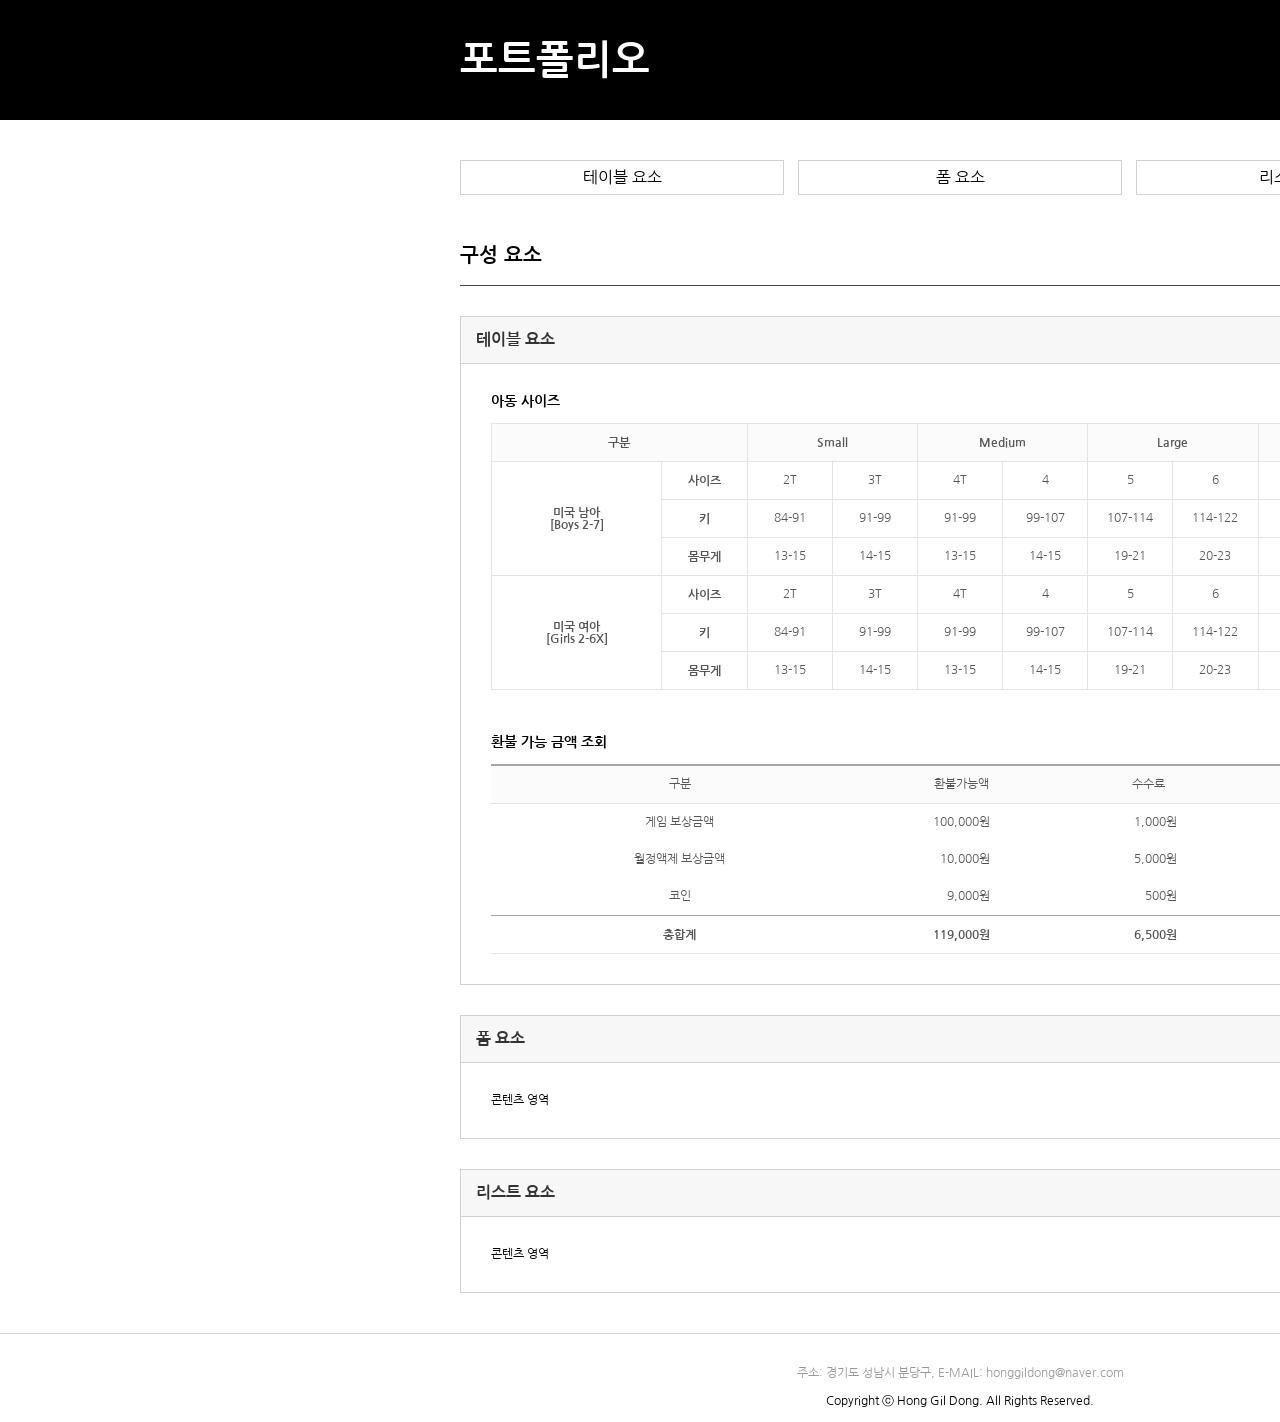
==== portfolio/portfolio.html @ c0128873 "project A-2 init" ====
<!DOCTYPE html>
<html lang="ko">

<head>
    <meta charset="UTF-8">
    <title>portfolio</title>
    <link rel="stylesheet" href="css/portfolio.css">
    <!-- Nanum Gothic font link from Google Fonts -->
    <link rel="preconnect" href="https://fonts.googleapis.com">
    <link rel="preconnect" href="https://fonts.gstatic.com" crossorigin>
    <link href="https://fonts.googleapis.com/css2?family=Nanum+Gothic:wght@700&display=swap" rel="stylesheet">
</head>

<body>
    <header>
        <h1>포트폴리오</h1>
    </header>
    <main>
        <nav>
            <a href="#table">
                <div class="menu">테이블 요소</div>
            </a>
            <a href="#form">
                <div class="menu">폼 요소</div>
            </a>
            <a href="#list">
                <div class="menu">리스트 요소</div>
            </a>
        </nav>
        <article>
            <h2>구성 요소</h2>
            <!-- 테이블 요소 -->
            <article class="contents">
                <h3 id="table">테이블 요소</h3>
                <div>
                    <table class="sizeTable">
                        <caption>아동 사이즈</caption>
                        <colgroup>
                            <col class="double">
                            <col span="7" class="single">
                            <col class="double">
                        </colgroup>
                        <thead>
                            <tr>
                                <th colspan="2" scope="col">구분</th>
                                <th colspan="2" scope="col">Small</th>
                                <th colspan="2" scope="col">Medium</th>
                                <th colspan="2" scope="col">Large</th>
                                <th>X-Large</th>
                            </tr>
                        </thead>
                        <tbody>
                            <tr>
                                <th rowspan="3" scope="rowgroup">미국 남아<br>[Boys 2-7]</th>
                                <th scope="row">사이즈</th>
                                <td>2T</td>
                                <td>3T</td>
                                <td>4T</td>
                                <td>4</td>
                                <td>5</td>
                                <td>6</td>
                                <td>7</td>
                            </tr>
                            <tr>
                                <th scope="row">키</th>
                                <td>84-91</td>
                                <td>91-99</td>
                                <td>91-99</td>
                                <td>99-107</td>
                                <td>107-114</td>
                                <td>114-122</td>
                                <td>122-130</td>
                            </tr>
                            <tr>
                                <th scope="row">몸무게</th>
                                <td>13-15</td>
                                <td>14-15</td>
                                <td>13-15</td>
                                <td>14-15</td>
                                <td>19-21</td>
                                <td>20-23</td>
                                <td>23-25</td>
                            </tr>
                            <tr>
                                <th rowspan="3" scope="rowgroup">미국 여아<br>[Girls 2-6X]</th>
                                <th scope="row">사이즈</th>
                                <td>2T</td>
                                <td>3T</td>
                                <td>4T</td>
                                <td>4</td>
                                <td>5</td>
                                <td>6</td>
                                <td>6X</td>
                            </tr>
                            <tr>
                                <th scope="row">키</th>
                                <td>84-91</td>
                                <td>91-99</td>
                                <td>91-99</td>
                                <td>99-107</td>
                                <td>107-114</td>
                                <td>114-122</td>
                                <td>122-130</td>
                            </tr>
                            <tr>
                                <th scope="row">몸무게</th>
                                <td>13-15</td>
                                <td>14-15</td>
                                <td>13-15</td>
                                <td>14-15</td>
                                <td>19-21</td>
                                <td>20-23</td>
                                <td>23-25</td>
                            </tr>
                        </tbody>
                    </table>
                    <table class="refundTable">
                        <caption>환불 가능 금액 조회</caption>
                        <colgroup>
                            <col class="double">
                            <col span="3" class="single">
                        </colgroup>
                        <thead>
                            <tr>
                                <th scope="col">구분</th>
                                <th scope="col">환불가능액</th>
                                <th scope="col">수수료</th>
                                <th scope="col">총 환불금액</th>
                            </tr>
                        </thead>
                        <tbody>
                            <tr>
                                <th scope="row">게임 보상금액</th>
                                <td>100,000원</td>
                                <td>1,000원</td>
                                <td>99,000원</td>
                            </tr>
                            <tr>
                                <th scope="row">월정액제 보상금액</th>
                                <td>10,000원</td>
                                <td>5,000원</td>
                                <td>5,000원</td>
                            </tr>
                            <tr>
                                <th scope="row">코인</th>
                                <td>9,000원</td>
                                <td>500원</td>
                                <td>8,500원</td>
                            </tr>
                        </tbody>
                        <tfoot>
                            <tr>
                                <th scope="row">총합계</th>
                                <td>119,000원</td>
                                <td>6,500원</td>
                                <td>112,500원</td>
                            </tr>
                        </tfoot>
                    </table>
                </div>
            </article>
            <!-- 폼 요소 -->
            <article class="contents">
                <h3 id="form">폼 요소</h3>
                <div>콘텐츠 영역</div>
            </article>
            <!-- 리스트 요소 -->
            <article class="contents">
                <h3 id="list">리스트 요소</h3>
                <div>콘텐츠 영역</div>
            </article>
        </article>
    </main>
    <footer>
        <p class="info">주소: 경기도 성남시 분당구, E-MAIL: honggildong@naver.com</p>
        <p class="copyright">Copyright ⓒ Hong Gil Dong. All Rights Reserved.</p>
    </footer>
</body>

</html>
---- portfolio/css/portfolio.css ----
@charset "UTF-8";

body {
    /* Display & Box Model */
    width: 1920px;
    margin: 0;
    /* Text */
    font-family: '나눔고딕', 'Nanum Gothic', '돋움', Dotum, sans-serif;

}

header {
    /* Display & Box Model */
    height: 120px;
    /* Color */
    background-color: #000;
    color: #fff;
}

header h1 {
    /* Display & Box Model */
    padding-left: 40px;
    margin: 0 420px;
    /* Text */
    font-size: 40px;
    line-height: 120px;
}

main {
    /* Display & Box Model */
    display: block;
    width: 1080px;
    margin: auto;
    margin-bottom: 40px;
}

nav {
    /* Display & Box Model */
    padding: 0 33px;
    /* Text */
    font-size: 0;
}

.menu {
    /* Display & Box Model */
    display: inline-block;
    width: 322px;
    height: 33px;
    border: 1px solid #d1d1d1;
    margin: 40px 7px;
    /* Color */
    color: #000;
    /* Text */
    font-size: 16px;
    line-height: 33px;
    text-align: center;
}

.menu:hover {
    /* Display & Box Model */
    border: 1px solid #454545;
    /* Text */
    font-weight: bold;
}

article {
    /* Display & Box Model */
    padding: 0 40px;
    margin-top: 10px;
}

article h2 {
    /* Display & Box Model */
    padding-bottom: 20px;
    border-bottom: 1px solid #454545;
    margin: 0;
    /* Color */
    color: #000;
    /* Text */
    font-size: 20px;
}

.contents {
    /* Display & Box Model */
    padding: 0;
    margin: 30px 0;
}

.contents h3 {
    /* Display & Box Model */
    height: 46px;
    padding-left: 15px;
    border: 1px solid #d1d1d1;
    margin: 0;
    /* Color */
    background-color: #f7f7f7;
    color: #333;
    /* Text */
    font-size: 16px;
    line-height: 46px;
}

.contents div {
    /* Display & Box Model */
    height: auto;
    padding: 30px;
    border: 1px solid #d1d1d1;
    border-top: none;
    margin: 0;
    /* Text */
    font-size: 12px;
}

.contents table {
    /* Display & Box Model */
    border-collapse: collapse;
}

.sizeTable {
    /* Display & Box Model */
    width: 100%;
    margin-bottom: 45px;
    /* Color */
    color: #555;
}

.sizeTable caption {
    /* Display & Box Model */
    margin-bottom: 15px;
    /* Color */
    color: #000;
    /* Text */
    font-size: 14px;
    font-weight: bold;
    text-align: left;
}

.sizeTable colgroup .single {width: 85px;}

.sizeTable colgroup .double {width: 170px;}

.sizeTable thead {
    /* Color */
    background-color: #fbfbfb;
}

.sizeTable th, .sizeTable td {
    /* Display & Box Model */
    height: 35px;
    border: 1px solid #e4e4e4;
    /* Text */
    text-align: center;
}

.refundTable {
    /* Display & Box Model */
    width: 100%;
    /* Color */
    color: #555;
}

.refundTable caption {
    /* Display & Box Model */
    margin-bottom: 15px;
    /* Color */
    color: #000;
    /* Text */
    font-size: 14px;
    font-weight: bold;
    text-align: left;
}

.refundTable colgroup .single {width: 187px;}

.refundTable thead {
    /* Display & Box Model */
    border-top: 2px solid #a5a5a5;
    border-bottom: 1px solid #e4e4e4;
    /* Color */
    background-color: #fbfbfb;
}

.refundTable tfoot {
    /* Display & Box Model */
    border-top: 1px solid #a5a5a5;
    border-bottom: 1px solid #e4e4e4;
    /* Text */
    font-weight: bold;
}

.refundTable th {
    /* Display & Box Model */
    height: 35px;
    /* Text */
    font-weight: normal;
}

.refundTable tfoot th {font-weight: bold;}

.refundTable td:not([scope]) {
    /* Display & Box Model */
    padding-right: 65px;
    /* Text */
    text-align: right;
}

footer {
    /* Display & Box Model */
    padding-top: 20px;
    border-top: 1px solid #d1d1d1;
    /* Text */
    font-size: 12px;
    text-align: center;
}

.info {
    /* Color */
    color: #999;
}

.copyright {
    /* Color */
    color: #000;
}
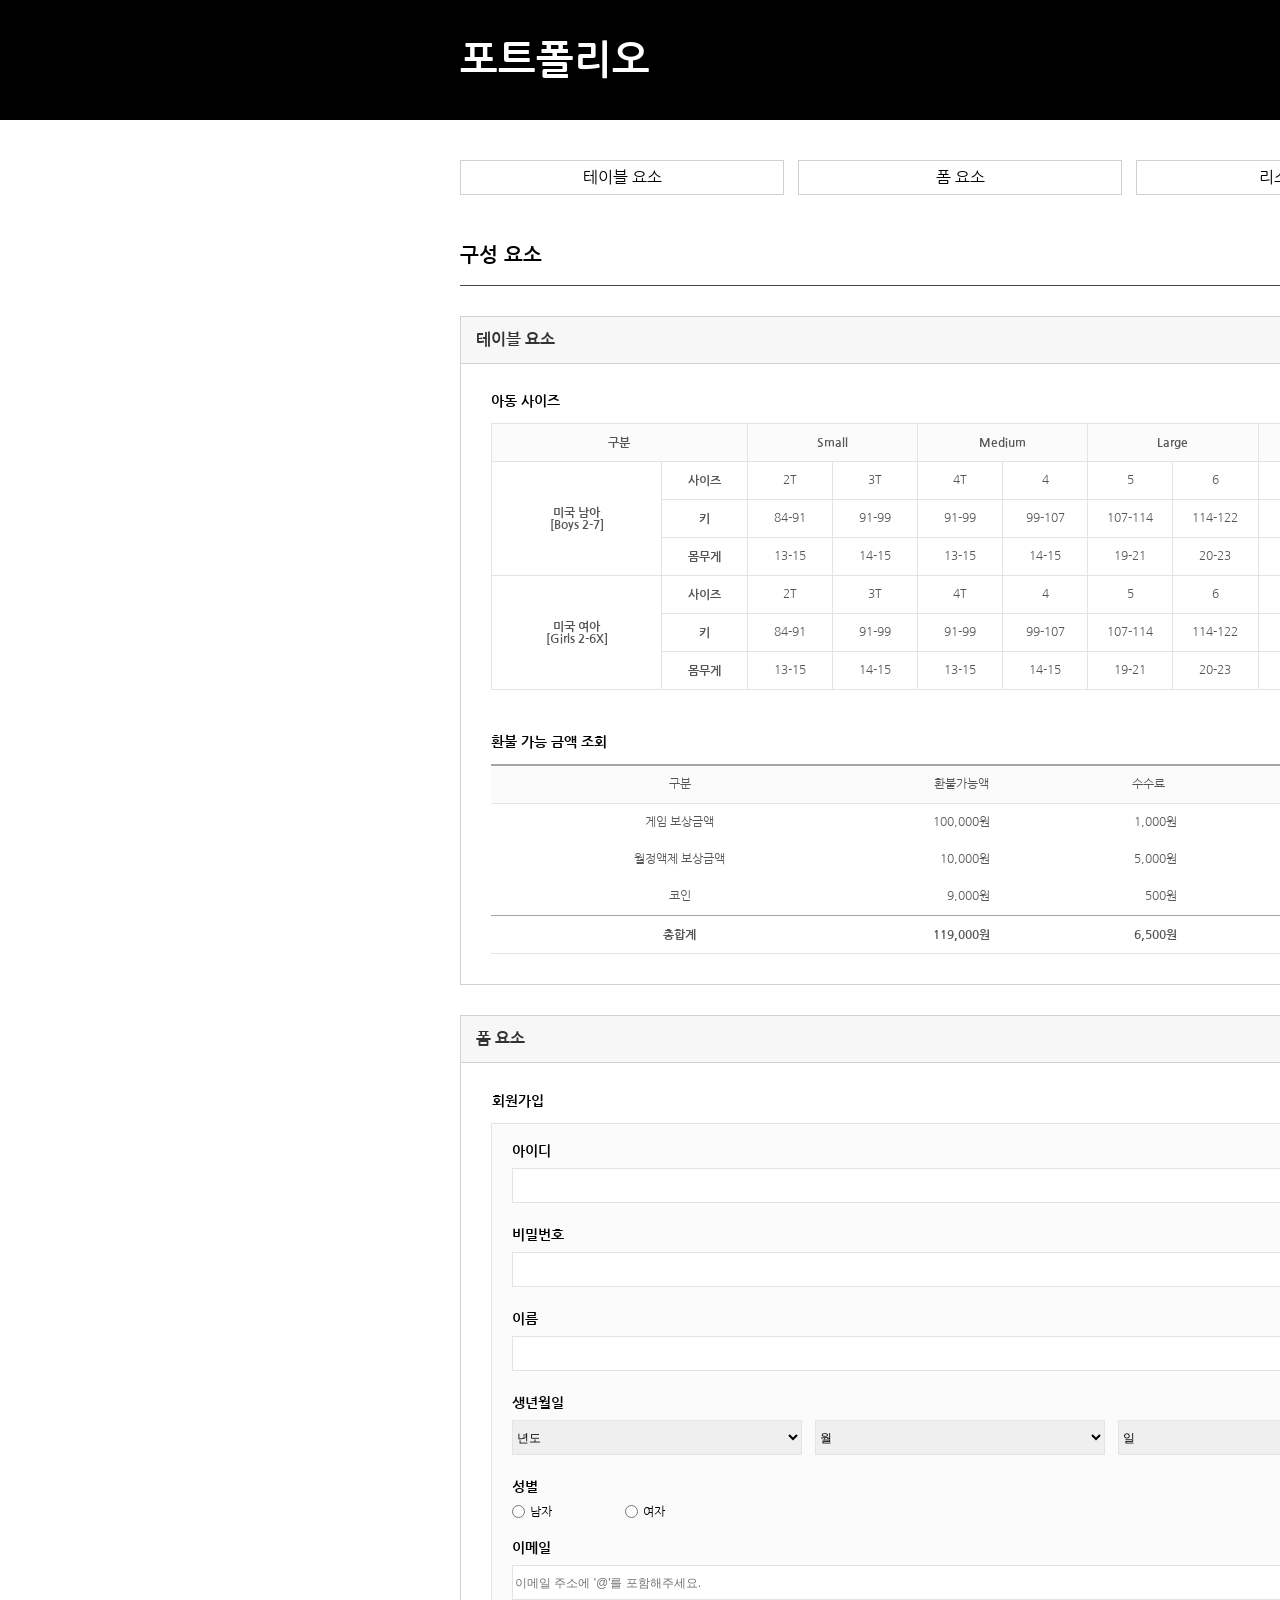
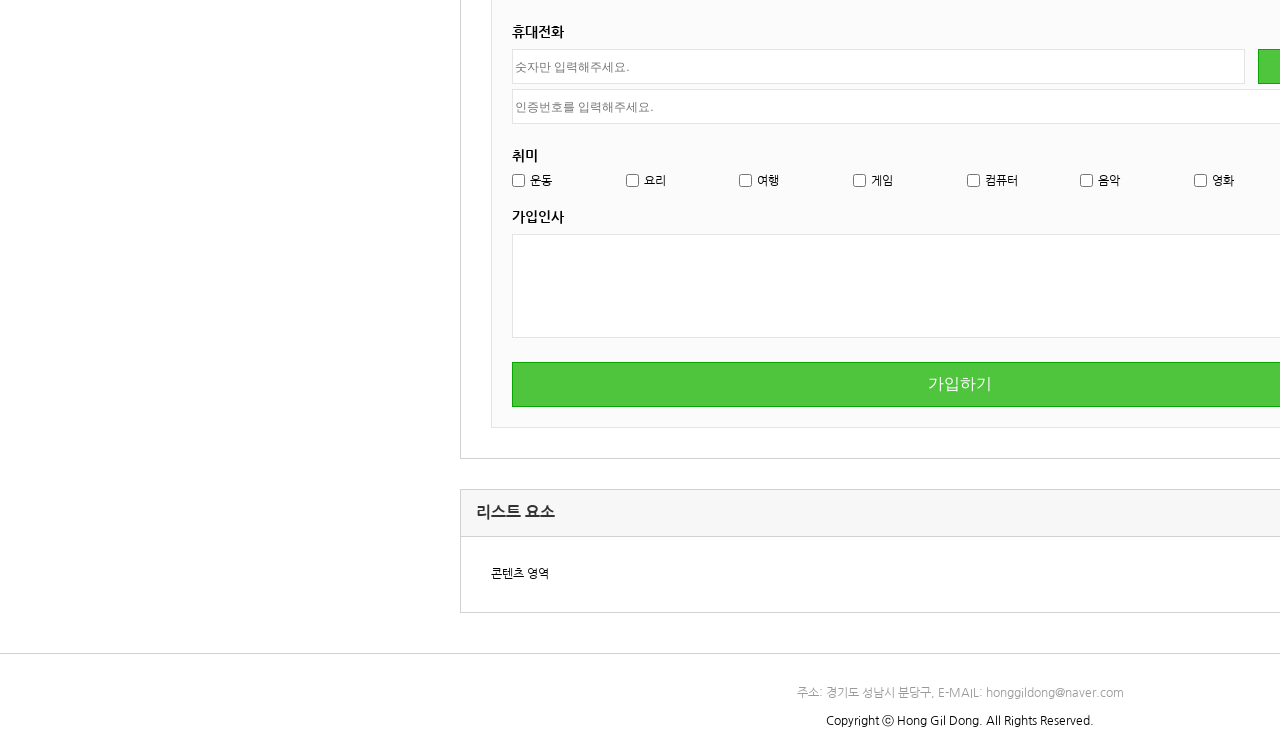
==== commit 55def457: "project A-2 second" ====
--- a/portfolio/portfolio.html
+++ b/portfolio/portfolio.html
@@ -30,9 +30,9 @@
         <article>
             <h2>구성 요소</h2>
             <!-- 테이블 요소 -->
-            <article class="contents">
+            <section class="contents">
                 <h3 id="table">테이블 요소</h3>
-                <div>
+                <article class="tables">
                     <table class="sizeTable">
                         <caption>아동 사이즈</caption>
                         <colgroup>
@@ -157,18 +157,130 @@
                             </tr>
                         </tfoot>
                     </table>
-                </div>
-            </article>
+                </article>
+            </section>
             <!-- 폼 요소 -->
-            <article class="contents">
+            <section class="contents">
                 <h3 id="form">폼 요소</h3>
-                <div>콘텐츠 영역</div>
-            </article>
+                <article class="forms">
+                    <fieldset class="signUp">
+                        <legend>회원가입</legend>
+                        <label for="userId" class="labels">아이디</label><input type="text" id="userId" class="inputs">
+                        <label for="userPw" class="labels">비밀번호</label><input type="password" id="userPw"
+                            class="inputs">
+                        <label for="userName" class="labels">이름</label><input type="text" id="userName" class="inputs">
+                        <label for="userBirth" class="labels">생년월일</label>
+                        <div class="evenGrid">
+                            <select id="userBirth" name="birthYear" class="inputs">
+                                <option value="">년도</option>
+                                <option value="2008">2008</option>
+                                <option value="2007">2007</option>
+                                <option value="2006">2006</option>
+                                <option value="2005">2005</option>
+                                <option value="2004">2004</option>
+                                <option value="2003">2003</option>
+                                <option value="2002">2002</option>
+                                <option value="2001">2001</option>
+                                <option value="2000">2000</option>
+                                <option value="1999">1999</option>
+                                <option value="1998">1998</option>
+                                <option value="1997">1997</option>
+                                <option value="1996">1996</option>
+                                <option value="1995">1995</option>
+                            </select>
+                            <select name="birthMonth" class="inputs">
+                                <option value="">월</option>
+                                <option value="1">1</option>
+                                <option value="2">2</option>
+                                <option value="3">3</option>
+                                <option value="4">4</option>
+                                <option value="5">5</option>
+                                <option value="6">6</option>
+                                <option value="7">7</option>
+                                <option value="8">8</option>
+                                <option value="9">9</option>
+                                <option value="10">10</option>
+                                <option value="11">11</option>
+                                <option value="12">12</option>
+                            </select>
+                            <select name="birthDate" class="inputs">
+                                <option value="">일</option>
+                                <option value="1">1</option>
+                                <option value="2">2</option>
+                                <option value="3">3</option>
+                                <option value="4">4</option>
+                                <option value="5">5</option>
+                                <option value="6">6</option>
+                                <option value="7">7</option>
+                                <option value="8">8</option>
+                                <option value="9">9</option>
+                                <option value="10">10</option>
+                                <option value="11">11</option>
+                                <option value="12">12</option>
+                                <option value="13">13</option>
+                                <option value="14">14</option>
+                                <option value="15">15</option>
+                                <option value="16">16</option>
+                                <option value="17">17</option>
+                                <option value="18">18</option>
+                                <option value="19">19</option>
+                                <option value="20">20</option>
+                                <option value="21">21</option>
+                                <option value="22">22</option>
+                                <option value="23">23</option>
+                                <option value="24">24</option>
+                                <option value="25">25</option>
+                                <option value="26">26</option>
+                                <option value="27">27</option>
+                                <option value="28">28</option>
+                                <option value="29">29</option>
+                                <option value="30">30</option>
+                                <option value="31">31</option>
+                            </select>
+                        </div>
+                        <span class="labels">성별</span>
+                        <div class="userGender"><input type="radio" id="male" name="gender"><label for="male"
+                                class="inputs">남자</label></div>
+                        <div class="userGender"><input type="radio" id="female" name="gender"><label for="female"
+                                class="inputs">여자</label></div>
+                        <label for="userEmail" class="labels">이메일</label><input type="text" id="userEmail"
+                            placeholder="이메일 주소에 '@'를 포함해주세요." class="inputs">
+                        <label for="userPhone" class="labels">휴대전화</label>
+                        <div class="oddGrid">
+                            <input type="text" id="userPhone" placeholder="숫자만 입력해주세요." class="inputs"><button
+                                type="submit" class="submitButton">인증번호 받기</button>
+                        </div>
+                        <input type="text" placeholder="인증번호를 입력해주세요." class="inputs">
+                        <span class="labels">취미</span>
+                        <div class="evenGrid">
+                            <div class="userHobby"><input type="checkbox" id="exercise" name="hobby"><label for="exercise"
+                                    class="inputs">운동</label></div>
+                            <div class="userHobby"><input type="checkbox" id="cooking" name="hobby"><label for="cooking"
+                                    class="inputs">요리</label></div>
+                            <div class="userHobby"><input type="checkbox" id="travel" name="hobby"><label for="travel"
+                                    class="inputs">여행</label></div>
+                            <div class="userHobby"><input type="checkbox" id="gaming" name="hobby"><label for="gaming"
+                                    class="inputs">게임</label></div>
+                            <div class="userHobby"><input type="checkbox" id="computer" name="hobby"><label for="computer"
+                                    class="inputs">컴퓨터</label></div>
+                            <div class="userHobby"><input type="checkbox" id="music" name="hobby"><label for="music"
+                                    class="inputs">음악</label></div>
+                            <div class="userHobby"><input type="checkbox" id="movie" name="hobby"><label for="movie"
+                                    class="inputs">영화</label></div>
+                            <div class="userHobby"><input type="checkbox" id="reading" name="hobby"><label for="reading"
+                                    class="inputs">독서</label></div>
+                        </div>
+                        <label for="greeting" class="labels">가입인사</label><textarea rows="7" id="greeting"
+                            class="inputs"></textarea>
+                        <button type="submit" class="submitButton">가입하기</button>
+                    </fieldset>
+                </article>
+            </section>
             <!-- 리스트 요소 -->
-            <article class="contents">
+            <section class="contents">
                 <h3 id="list">리스트 요소</h3>
-                <div>콘텐츠 영역</div>
-            </article>
+                <article class="lists">콘텐츠 영역</article>
+            </section>
         </article>
     </main>
     <footer>
--- a/portfolio/css/portfolio.css
+++ b/portfolio/css/portfolio.css
@@ -4,6 +4,7 @@
     /* Display & Box Model */
     width: 1920px;
     margin: 0;
+    overflow-x: hidden;
     /* Text */
     font-family: '나눔고딕', 'Nanum Gothic', '돋움', Dotum, sans-serif;
 
@@ -100,7 +101,7 @@
     line-height: 46px;
 }
 
-.contents div {
+.contents article {
     /* Display & Box Model */
     height: auto;
     padding: 30px;
@@ -111,7 +112,7 @@
     font-size: 12px;
 }
 
-.contents table {
+.tables table {
     /* Display & Box Model */
     border-collapse: collapse;
 }
@@ -204,6 +205,145 @@
     text-align: right;
 }
 
+.signUp {
+    /* Display & Box Model */
+    position: relative;
+    padding: 20px;
+    padding-top: 0;
+    border: 1px solid #e4e4e4;
+    margin-top: 30px;
+    margin-right: 0;
+    margin-left: 0;
+    /* Color */
+    background-color: #fbfbfb;
+}
+
+.signUp legend {
+    /* Display & Box Model */
+    position: absolute;
+    top: -30px;
+    left: 0px;
+    padding: 0;
+    /* Text */
+    font-size: 14px;
+    font-weight: bold;
+    /* Color */
+    color: #000;
+}
+
+.signUp textarea {resize: none;}
+
+/* 가입하기 버튼 */
+.signUp>.submitButton {
+    /* Display & Box Model */
+    cursor: pointer;
+    width: 100%;
+    height: 45px;
+    border: 1px solid #08a600;
+    margin-top: 20px;
+    /* Text */
+    font-size: 16px;
+    /* Color */
+    background-color: #4ec53d;
+    color: #fff;
+}
+
+.labels {
+    /* Display & Box Model */
+    display: block;
+    margin-top: 20px;
+    margin-bottom: 10px;
+    /* Text */
+    font-size: 14px;
+    font-weight: bold;
+    /* Color */
+    color: #000;
+}
+
+.inputs {
+    /* Display & Box Model */
+    box-sizing: border-box;
+    width: 100%;
+    /* Text */
+    font-size: 12px;
+    /* Color */
+    color: #000;
+}
+
+/* textarea를 제외한 form 요소 */
+.inputs:not([rows]) {
+    /* Display & Box Model */
+    height: 35px;
+    margin-bottom: 5px;
+}
+
+/* radio, checkbox를 제외한 form 요소 */
+.inputs:not([for]) {
+    /* Display & Box Model */
+    border: 1px solid #e4e4e4;
+}
+
+/* 동일한 너비의 컨테이너들로 이루어진 그리드 */
+.evenGrid {
+    /* Display & Box Model */
+    display: grid;
+    grid-template-columns: repeat(auto-fit, minmax(100px, auto));
+    column-gap: 13px;
+}
+
+.userGender {
+    /* Display & Box Model */
+    display: inline-block;
+    width: 110px;
+    height: 17px;
+    line-height: 17px;
+}
+
+.userGender input {
+    /* Display & Box Model */
+    margin: 0;
+    margin-right: 5px;
+    margin-bottom: 2px;
+    vertical-align: middle;
+}
+
+/* 다른 너비의 컨테이너들로 이루어진 그리드 */
+.oddGrid {
+    /* Display & Box Model */
+    display: grid;
+    grid-template-columns: auto 150px;
+    column-gap: 13px;
+}
+
+/* 인증번호 받기 버튼 */
+.oddGrid .submitButton {
+    /* Display & Box Model */
+    box-sizing: border-box;
+    cursor: pointer;
+    width: 150px;
+    height: 35px;
+    border: 1px solid #08a600;
+    /* Text */
+    font-size: 12px;
+    /* Color */
+    background-color: #4ec53d;
+    color: #fff;
+}
+
+.userHobby {
+    /* Display & Box Model */
+    height: 17px;
+    line-height: 17px;
+}
+
+.userHobby input {
+    /* Display & Box Model */
+    margin: 0;
+    margin-right: 5px;
+    margin-bottom: 2px;
+    vertical-align: middle;
+}
+
 footer {
     /* Display & Box Model */
     padding-top: 20px;
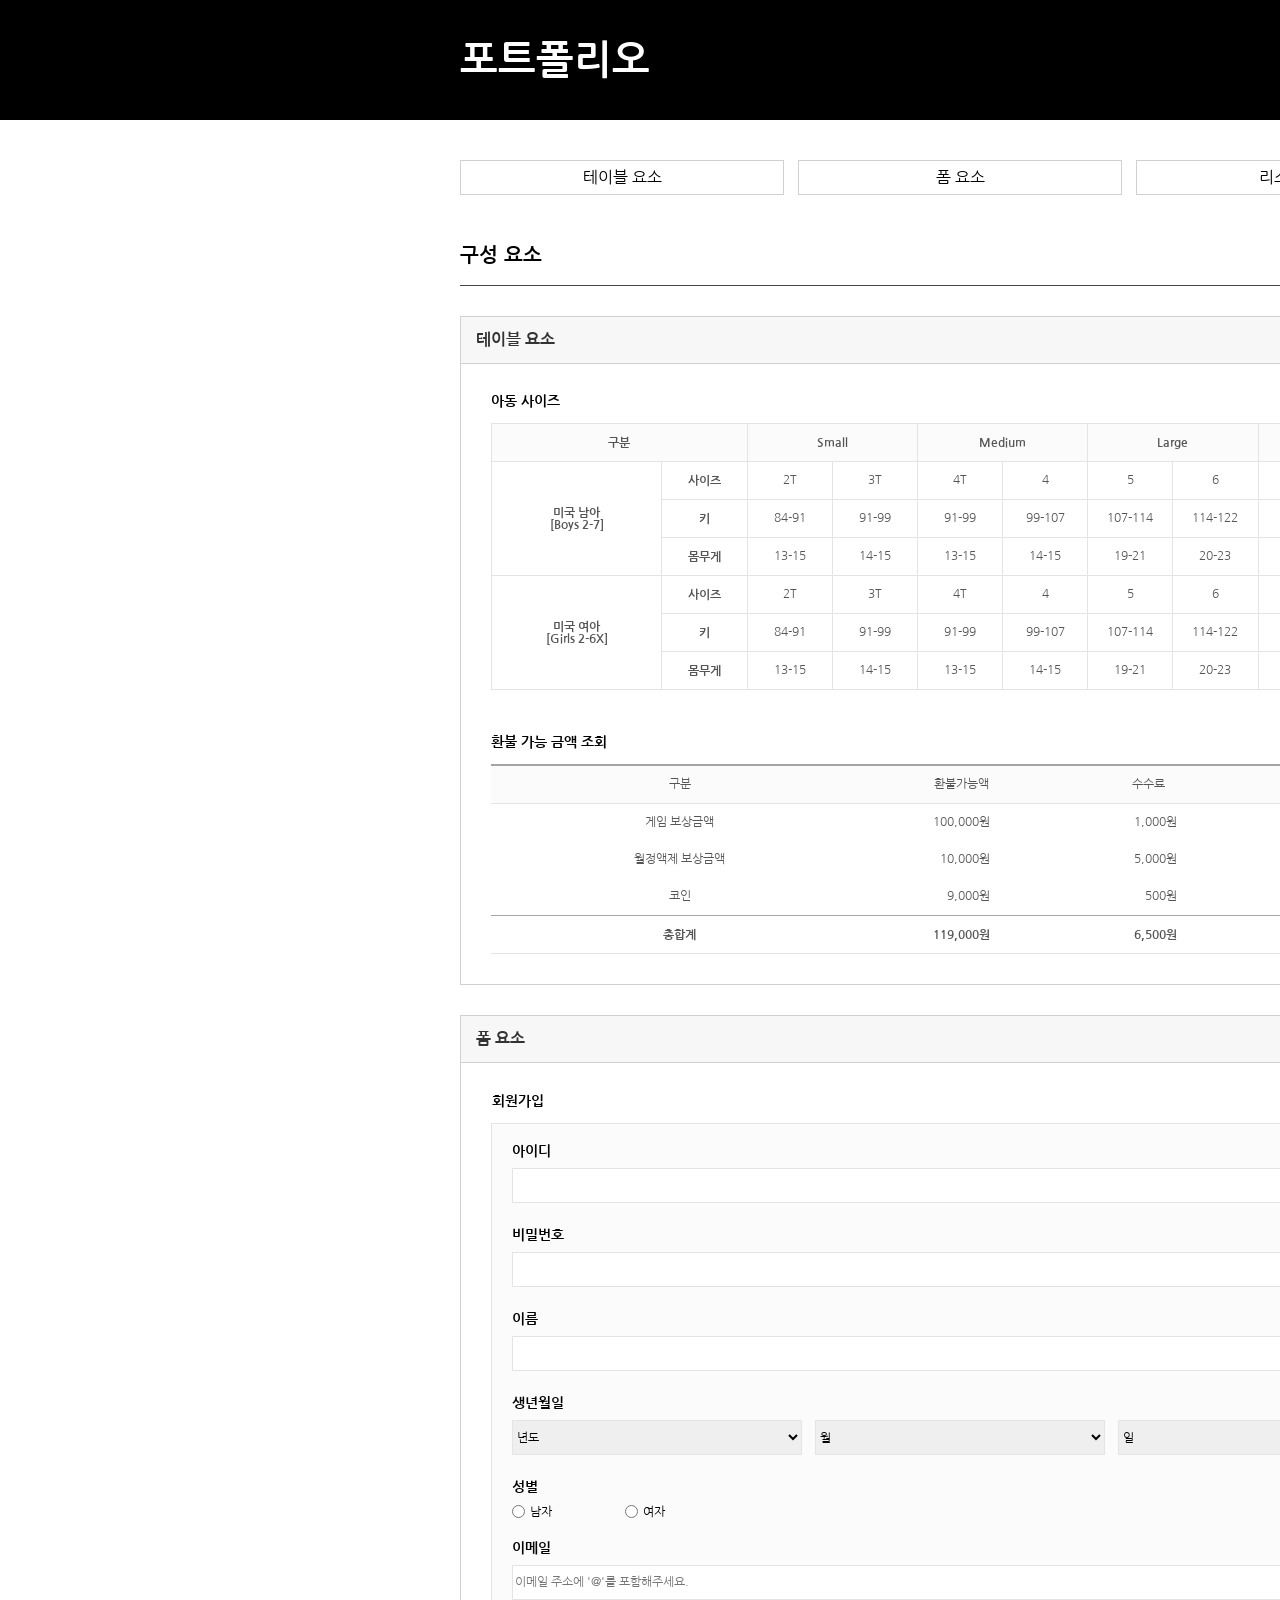
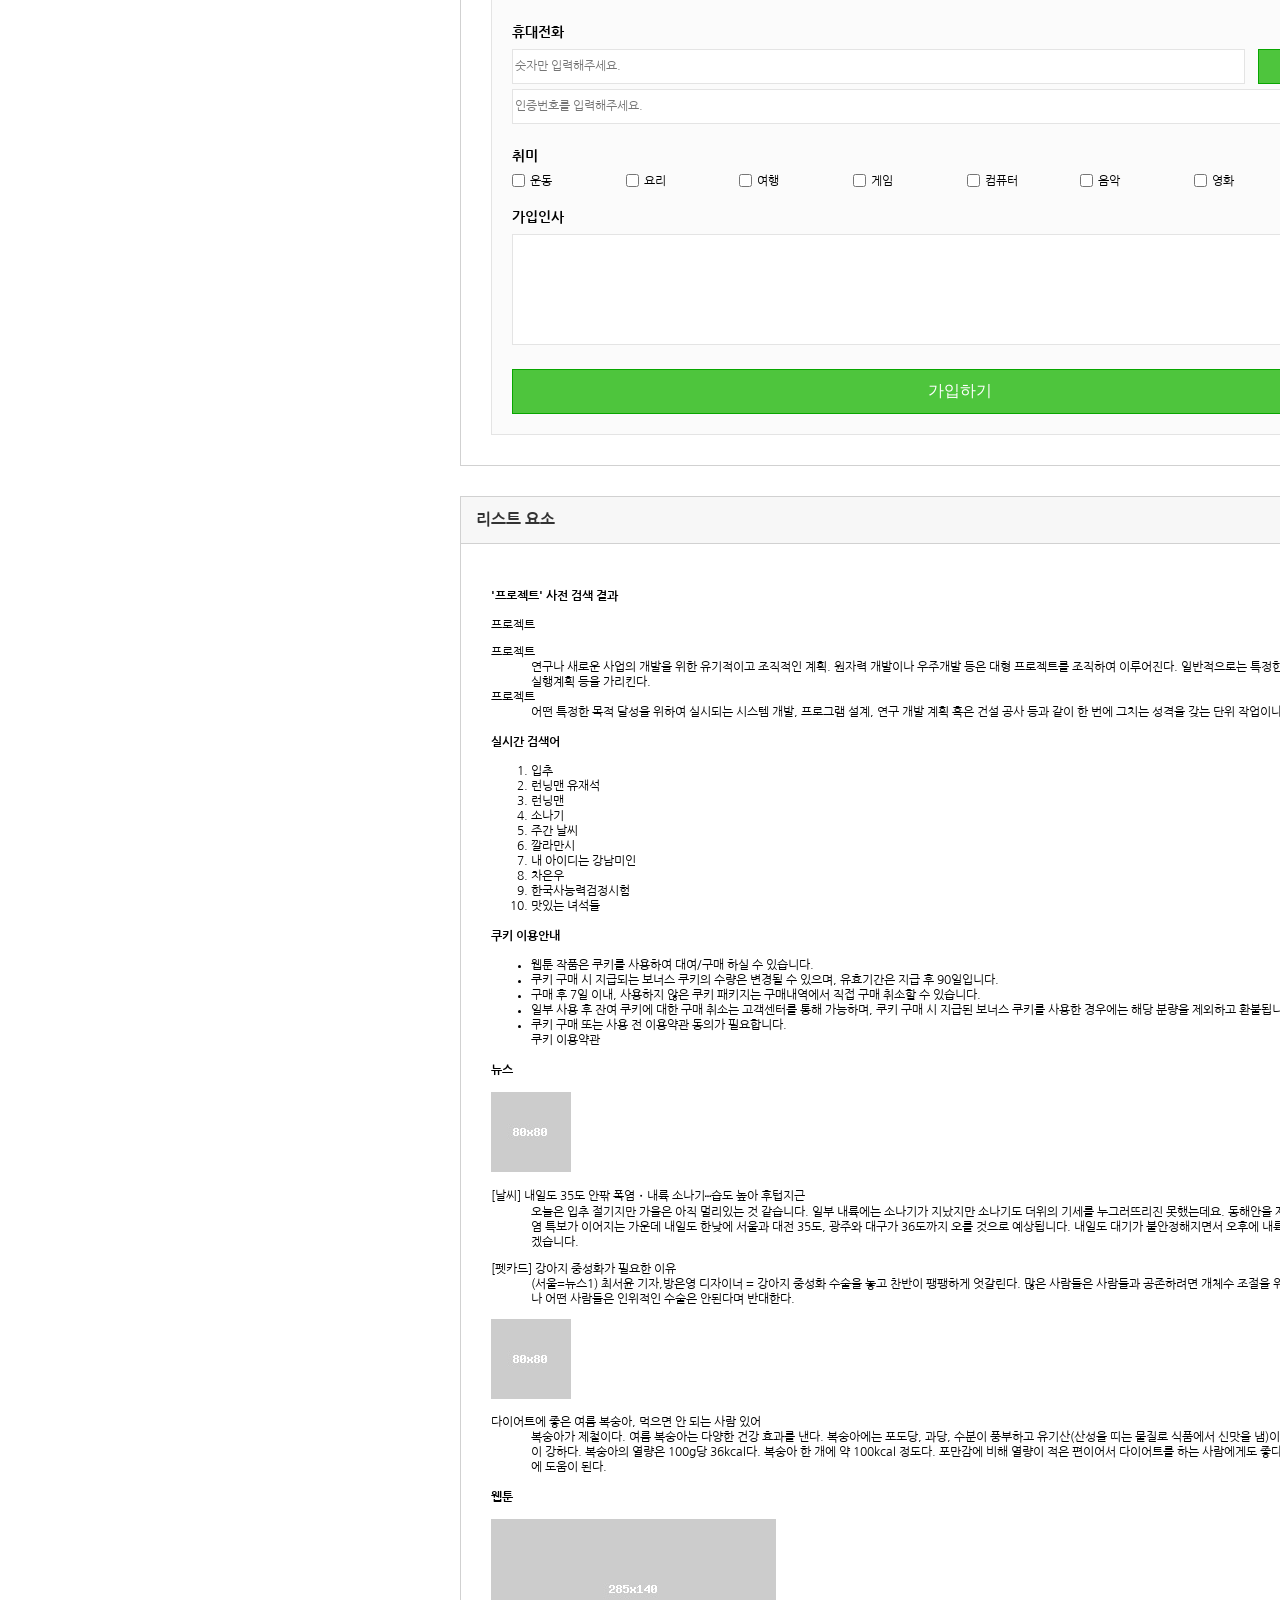
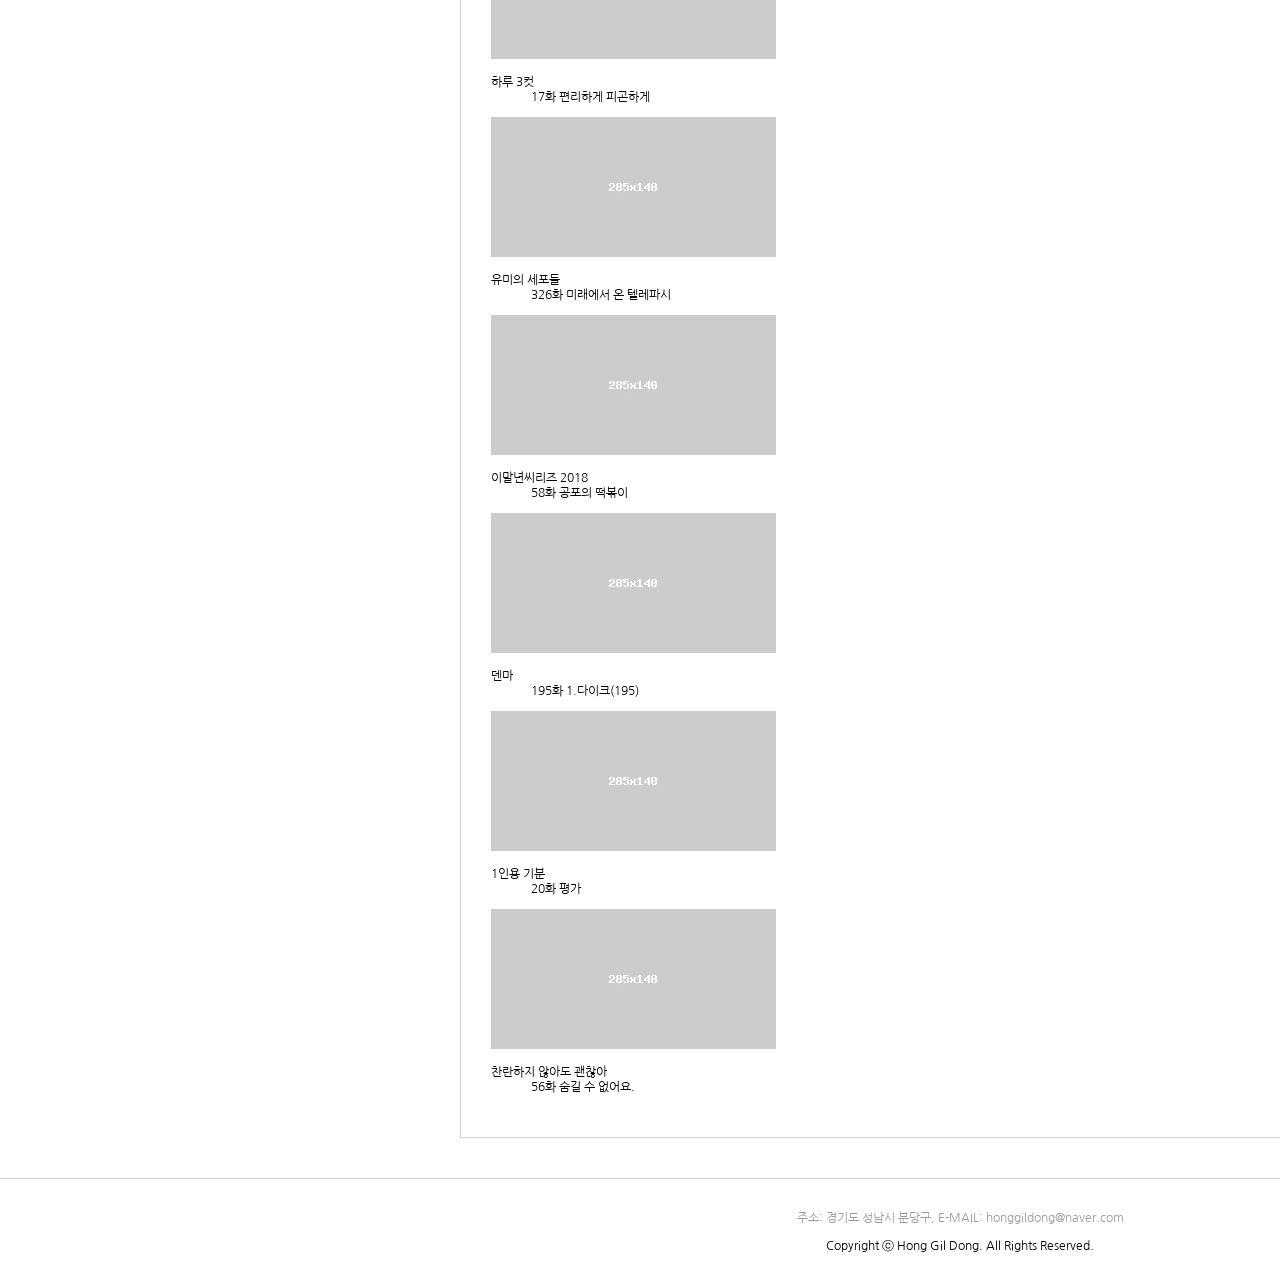
==== commit 7db2bbb7: "project A-2 third" ====
--- a/portfolio/portfolio.html
+++ b/portfolio/portfolio.html
@@ -11,111 +11,107 @@
     <link href="https://fonts.googleapis.com/css2?family=Nanum+Gothic:wght@700&display=swap" rel="stylesheet">
 </head>
 
-<body>
-    <header>
-        <h1>포트폴리오</h1>
+<body class="body">
+    <header class="header">
+        <h1 class="header__title">포트폴리오</h1>
     </header>
-    <main>
-        <nav>
-            <a href="#table">
-                <div class="menu">테이블 요소</div>
-            </a>
-            <a href="#form">
-                <div class="menu">폼 요소</div>
-            </a>
-            <a href="#list">
-                <div class="menu">리스트 요소</div>
-            </a>
+    <main class="main">
+        <nav class="nav">
+            <a href="#table"><div class="nav__item">테이블 요소</div></a>
+            <a href="#form"><div class="nav__item">폼 요소</div></a>
+            <a href="#list"><div class="nav__item">리스트 요소</div></a>
         </nav>
-        <article>
-            <h2>구성 요소</h2>
+        <article class="content">
+            <h2 class="content__title">구성 요소</h2>
             <!-- 테이블 요소 -->
-            <section class="contents">
-                <h3 id="table">테이블 요소</h3>
-                <article class="tables">
-                    <table class="sizeTable">
-                        <caption>아동 사이즈</caption>
+            <section class="articles">
+                <h3 id="table" class="articles__title">테이블 요소</h3>
+                <article class="articles__container">
+                    <!-- 아동 사이즈 테이블 -->
+                    <table class="size-table tables">
+                        <caption class="tables__caption">아동 사이즈</caption>
                         <colgroup>
-                            <col class="double">
-                            <col span="7" class="single">
-                            <col class="double">
+                            <col class="col-width--doubled">
+                            <col span="7" class="col-width">
+                            <col class="col-width--doubled">
                         </colgroup>
-                        <thead>
-                            <tr>
-                                <th colspan="2" scope="col">구분</th>
-                                <th colspan="2" scope="col">Small</th>
-                                <th colspan="2" scope="col">Medium</th>
-                                <th colspan="2" scope="col">Large</th>
-                                <th>X-Large</th>
+                        <thead class="size-table__header">
+                            <tr>
+                                <th colspan="2" scope="col" class="size-table__cell">구분</th>
+                                <th colspan="2" scope="col" class="size-table__cell">Small</th>
+                                <th colspan="2" scope="col" class="size-table__cell">Medium</th>
+                                <th colspan="2" scope="col" class="size-table__cell">Large</th>
+                                <th class="size-table__cell">X-Large</th>
                             </tr>
                         </thead>
                         <tbody>
                             <tr>
-                                <th rowspan="3" scope="rowgroup">미국 남아<br>[Boys 2-7]</th>
-                                <th scope="row">사이즈</th>
-                                <td>2T</td>
-                                <td>3T</td>
-                                <td>4T</td>
-                                <td>4</td>
-                                <td>5</td>
-                                <td>6</td>
-                                <td>7</td>
-                            </tr>
-                            <tr>
-                                <th scope="row">키</th>
-                                <td>84-91</td>
-                                <td>91-99</td>
-                                <td>91-99</td>
-                                <td>99-107</td>
-                                <td>107-114</td>
-                                <td>114-122</td>
-                                <td>122-130</td>
-                            </tr>
-                            <tr>
-                                <th scope="row">몸무게</th>
-                                <td>13-15</td>
-                                <td>14-15</td>
-                                <td>13-15</td>
-                                <td>14-15</td>
-                                <td>19-21</td>
-                                <td>20-23</td>
-                                <td>23-25</td>
-                            </tr>
-                            <tr>
-                                <th rowspan="3" scope="rowgroup">미국 여아<br>[Girls 2-6X]</th>
-                                <th scope="row">사이즈</th>
-                                <td>2T</td>
-                                <td>3T</td>
-                                <td>4T</td>
-                                <td>4</td>
-                                <td>5</td>
-                                <td>6</td>
-                                <td>6X</td>
-                            </tr>
-                            <tr>
-                                <th scope="row">키</th>
-                                <td>84-91</td>
-                                <td>91-99</td>
-                                <td>91-99</td>
-                                <td>99-107</td>
-                                <td>107-114</td>
-                                <td>114-122</td>
-                                <td>122-130</td>
-                            </tr>
-                            <tr>
-                                <th scope="row">몸무게</th>
-                                <td>13-15</td>
-                                <td>14-15</td>
-                                <td>13-15</td>
-                                <td>14-15</td>
-                                <td>19-21</td>
-                                <td>20-23</td>
-                                <td>23-25</td>
+                                <th rowspan="3" scope="rowgroup" class="size-table__cell">미국 남아<br>[Boys 2-7]</th>
+                                <th scope="row" class="size-table__cell">사이즈</th>
+                                <td class="size-table__cell">2T</td>
+                                <td class="size-table__cell">3T</td>
+                                <td class="size-table__cell">4T</td>
+                                <td class="size-table__cell">4</td>
+                                <td class="size-table__cell">5</td>
+                                <td class="size-table__cell">6</td>
+                                <td class="size-table__cell">7</td>
+                            </tr>
+                            <tr>
+                                <th scope="row" class="size-table__cell">키</th>
+                                <td class="size-table__cell">84-91</td>
+                                <td class="size-table__cell">91-99</td>
+                                <td class="size-table__cell">91-99</td>
+                                <td class="size-table__cell">99-107</td>
+                                <td class="size-table__cell">107-114</td>
+                                <td class="size-table__cell">114-122</td>
+                                <td class="size-table__cell">122-130</td>
+                            </tr>
+                            <tr>
+                                <th scope="row" class="size-table__cell">몸무게</th>
+                                <td class="size-table__cell">13-15</td>
+                                <td class="size-table__cell">14-15</td>
+                                <td class="size-table__cell">13-15</td>
+                                <td class="size-table__cell">14-15</td>
+                                <td class="size-table__cell">19-21</td>
+                                <td class="size-table__cell">20-23</td>
+                                <td class="size-table__cell">23-25</td>
+                            </tr>
+                            <tr>
+                                <th rowspan="3" scope="rowgroup" class="size-table__cell">미국 여아<br>[Girls 2-6X]</th>
+                                <th scope="row" class="size-table__cell">사이즈</th>
+                                <td class="size-table__cell">2T</td>
+                                <td class="size-table__cell">3T</td>
+                                <td class="size-table__cell">4T</td>
+                                <td class="size-table__cell">4</td>
+                                <td class="size-table__cell">5</td>
+                                <td class="size-table__cell">6</td>
+                                <td class="size-table__cell">6X</td>
+                            </tr>
+                            <tr>
+                                <th scope="row" class="size-table__cell">키</th>
+                                <td class="size-table__cell">84-91</td>
+                                <td class="size-table__cell">91-99</td>
+                                <td class="size-table__cell">91-99</td>
+                                <td class="size-table__cell">99-107</td>
+                                <td class="size-table__cell">107-114</td>
+                                <td class="size-table__cell">114-122</td>
+                                <td class="size-table__cell">122-130</td>
+                            </tr>
+                            <tr>
+                                <th scope="row" class="size-table__cell">몸무게</th>
+                                <td class="size-table__cell">13-15</td>
+                                <td class="size-table__cell">14-15</td>
+                                <td class="size-table__cell">13-15</td>
+                                <td class="size-table__cell">14-15</td>
+                                <td class="size-table__cell">19-21</td>
+                                <td class="size-table__cell">20-23</td>
+                                <td class="size-table__cell">23-25</td>
                             </tr>
                         </tbody>
                     </table>
-                    <table class="refundTable">
-                        <caption>환불 가능 금액 조회</caption>
+                    <!-- 환불 가능 금액 조회 테이블 -->
+                    <table class="refund-table tables">
+                        <caption class="tables__caption">환불 가능 금액 조회</caption>
                         <colgroup>
                             <col class="double">
                             <col span="3" class="single">
@@ -160,15 +156,20 @@
                 </article>
             </section>
             <!-- 폼 요소 -->
-            <section class="contents">
-                <h3 id="form">폼 요소</h3>
-                <article class="forms">
+            <section class="articles">
+                <h3 id="form" class="articles__title">폼 요소</h3>
+                <article class="articles__container">
+                    <!-- 회원가입 폼 -->
                     <fieldset class="signUp">
                         <legend>회원가입</legend>
+                        <!-- 유저 아이디 입력 -->
                         <label for="userId" class="labels">아이디</label><input type="text" id="userId" class="inputs">
+                        <!-- 유저 비밀번호 입력 -->
                         <label for="userPw" class="labels">비밀번호</label><input type="password" id="userPw"
                             class="inputs">
+                        <!-- 유저 이름 입력 -->
                         <label for="userName" class="labels">이름</label><input type="text" id="userName" class="inputs">
+                        <!-- 유저 생년월일 선택 -->
                         <label for="userBirth" class="labels">생년월일</label>
                         <div class="evenGrid">
                             <select id="userBirth" name="birthYear" class="inputs">
@@ -238,31 +239,35 @@
                                 <option value="31">31</option>
                             </select>
                         </div>
+                        <!-- 유저 성별 선택 -->
                         <span class="labels">성별</span>
                         <div class="userGender"><input type="radio" id="male" name="gender"><label for="male"
                                 class="inputs">남자</label></div>
                         <div class="userGender"><input type="radio" id="female" name="gender"><label for="female"
                                 class="inputs">여자</label></div>
+                        <!-- 유저 이메일 입력 -->
                         <label for="userEmail" class="labels">이메일</label><input type="text" id="userEmail"
                             placeholder="이메일 주소에 '@'를 포함해주세요." class="inputs">
+                        <!-- 유저 휴대전화 번호 입력 및 번호인증 -->
                         <label for="userPhone" class="labels">휴대전화</label>
                         <div class="oddGrid">
                             <input type="text" id="userPhone" placeholder="숫자만 입력해주세요." class="inputs"><button
                                 type="submit" class="submitButton">인증번호 받기</button>
                         </div>
                         <input type="text" placeholder="인증번호를 입력해주세요." class="inputs">
+                        <!-- 유저 취미 입력 -->
                         <span class="labels">취미</span>
                         <div class="evenGrid">
-                            <div class="userHobby"><input type="checkbox" id="exercise" name="hobby"><label for="exercise"
-                                    class="inputs">운동</label></div>
+                            <div class="userHobby"><input type="checkbox" id="exercise" name="hobby"><label
+                                    for="exercise" class="inputs">운동</label></div>
                             <div class="userHobby"><input type="checkbox" id="cooking" name="hobby"><label for="cooking"
                                     class="inputs">요리</label></div>
                             <div class="userHobby"><input type="checkbox" id="travel" name="hobby"><label for="travel"
                                     class="inputs">여행</label></div>
                             <div class="userHobby"><input type="checkbox" id="gaming" name="hobby"><label for="gaming"
                                     class="inputs">게임</label></div>
-                            <div class="userHobby"><input type="checkbox" id="computer" name="hobby"><label for="computer"
-                                    class="inputs">컴퓨터</label></div>
+                            <div class="userHobby"><input type="checkbox" id="computer" name="hobby"><label
+                                    for="computer" class="inputs">컴퓨터</label></div>
                             <div class="userHobby"><input type="checkbox" id="music" name="hobby"><label for="music"
                                     class="inputs">음악</label></div>
                             <div class="userHobby"><input type="checkbox" id="movie" name="hobby"><label for="movie"
@@ -270,16 +275,148 @@
                             <div class="userHobby"><input type="checkbox" id="reading" name="hobby"><label for="reading"
                                     class="inputs">독서</label></div>
                         </div>
+                        <!-- 가입인사 입력 -->
                         <label for="greeting" class="labels">가입인사</label><textarea rows="7" id="greeting"
                             class="inputs"></textarea>
+                        <!-- 회원가입 폼 전송 버튼 -->
                         <button type="submit" class="submitButton">가입하기</button>
                     </fieldset>
                 </article>
             </section>
             <!-- 리스트 요소 -->
-            <section class="contents">
-                <h3 id="list">리스트 요소</h3>
-                <article class="lists">콘텐츠 영역</article>
+            <section class="articles">
+                <h3 id="list" class="articles__title">리스트 요소</h3>
+                <article class="articles__container">
+                    <!-- '프로젝트' 사전 검색 결과 리스트 -->
+                    <h4>'프로젝트' 사전 검색 결과</h4>
+                    <article class="listContainer">
+                        <div>프로젝트</div>
+                        <dl>
+                            <dt>프로젝트</dt>
+                            <dd>
+                                연구나 새로운 사업의 개발을 위한 유기적이고 조직적인 계획. 원자력 개발이나 우주개발 등은
+                                대형 프로젝트를 조직하여 이루어진다. 일반적으로는 특정한 목표, 계획을 위한 학습활동,
+                                실행계획 등을 가리킨다.
+                            </dd>
+                            <dt>프로젝트</dt>
+                            <dd>
+                                어떤 특정한 목적 달성을 위하여 실시되는 시스템 개발, 프로그램 설계, 연구 개발 계획 혹은
+                                건설 공사 등과 같이 한 번에 그치는 성격을 갖는 단위 작업이나 사업.
+                            </dd>
+                        </dl>
+                    </article>
+                    <!-- 실시간 검색어 리스트 -->
+                    <h4>실시간 검색어</h4>
+                    <article class="topicList">
+                        <ol>
+                            <li>입추</li>
+                            <li>런닝맨 유재석</li>
+                            <li>런닝맨</li>
+                            <li>소나기</li>
+                            <li>주간 날씨</li>
+                            <li>깔라만시</li>
+                            <li>내 아이디는 강남미인</li>
+                            <li>차은우</li>
+                            <li>한국사능력검정시험</li>
+                            <li>맛있는 녀석들</li>
+                        </ol>
+                    </article>
+                    <!-- 쿠키 이용안내 리스트 -->
+                    <h4>쿠키 이용안내</h4>
+                    <article class="informList">
+                        <ul>
+                            <li>웹툰 작품은 쿠키를 사용하여 대여/구매 하실 수 있습니다.</li>
+                            <li>쿠키 구매 시 지급되는 보너스 쿠키의 수량은 변경될 수 있으며, 유효기간은 지급 후 90일입니다.</li>
+                            <li>구매 후 7일 이내, 사용하지 않은 쿠키 패키지는 구매내역에서 직접 구매 취소할 수 있습니다.</li>
+                            <li>
+                                일부 사용 후 잔여 쿠키에 대한 구매 취소는 고객센터를 통해 가능하며, 쿠키 구매 시 지급된
+                                보너스 쿠키를 사용한 경우에는 해당 분량을 제외하고 환불됩니다.
+                            </li>
+                            <li>쿠키 구매 또는 사용 전 이용약관 동의가 필요합니다.<br>쿠키 이용약관</li>
+                        </ul>
+                    </article>
+                    <!-- 뉴스 리스트 -->
+                    <h4>뉴스</h4>
+                    <article class="newsList">
+                        <div class="newsGrid">
+                            <img src="image/thumbnail1.jpg">
+                            <dl>
+                                <dt>[날씨] 내일도 35도 안팎 폭염・내륙 소나기⋯습도 높아 후텁지근</dt>
+                                <dd>
+                                    오늘은 입추 절기지만 가을은 아직 멀리있는 것 같습니다. 일부 내륙에는 소나기가 지났지만 소나기도 더위의 기세를 누그러뜨리진 못했는데요. 
+                                    동해안을 제외한 전국 대부분 지방에 폭염 특보가 이어지는 가운데 내일도 한낮에 서울과 대전 35도, 광주와 대구가 36도까지 오를 것으로 예상됩니다. 
+                                    내일도 대기가 불안정해지면서 오후에 내륙에는 소나기가 지나는 곳이 있겠습니다.
+                                </dd>
+                            </dl>
+                            <dl>
+                                <dt>[펫카드] 강아지 중성화가 필요한 이유</dt>
+                                <dd>
+                                    (서울=뉴스1) 최서윤 기자,방은영 디자이너 = 강아지 중성화 수술을 놓고 찬반이 팽팽하게 엇갈린다. 
+                                    많은 사람들은 사람들과 공존하려면 개체수 조절을 위해 필요하다고 주장한다. 
+                                    그러나 어떤 사람들은 인위적인 수술은 안된다며 반대한다.
+                                </dd>
+                            </dl>
+                            <img src="image/thumbnail1.jpg">
+                            <dl>
+                                <dt>다이어트에 좋은 여름 복숭아, 먹으면 안 되는 사람 있어</dt>
+                                <dd>
+                                    복숭아가 제철이다. 여름 복숭아는 다양한 건강 효과를 낸다. 복숭아에는 포도당, 과당, 수분이 풍부하고 
+                                    유기산(산성을 띠는 물질로 식품에서 신맛을 냄)이 0.5% 정도로 적게 들어 단맛이 강하다. 
+                                    복숭아의 열량은 100g당 36kcal다. 복숭아 한 개에 약 100kcal 정도다. 포만감에 비해 열량이 적은 편이어서 
+                                    다이어트를 하는 사람에게도 좋다. 비타민이 많아서 피로 해소에 도움이 된다.
+                                </dd>
+                            </dl>
+                        </div>
+                    </article>
+                    <!-- 웹툰 리스트 -->
+                    <h4>웹툰</h4>
+                    <article class="toonList">
+                        <div class="toonGrid">
+                            <div>
+                                <img src="image/thumbnail2.jpg">
+                                <dl>
+                                    <dt>하루 3컷</dt>
+                                    <dd>17화 편리하게 피곤하게</dd>
+                                </dl>
+                            </div>
+                            <div>
+                                <img src="image/thumbnail2.jpg">
+                                <dl>
+                                    <dt>유미의 세포들</dt>
+                                    <dd>326화 미래에서 온 텔레파시</dd>
+                                </dl>
+                            </div>
+                            <div>
+                                <img src="image/thumbnail2.jpg">
+                                <dl>
+                                    <dt>이말년씨리즈 2018</dt>
+                                    <dd>58화 공포의 떡볶이</dd>
+                                </dl>
+                            </div>
+                            <div>
+                                <img src="image/thumbnail2.jpg">
+                                <dl>
+                                    <dt>덴마</dt>
+                                    <dd>195화 1.다이크(195)</dd>
+                                </dl>
+                            </div>
+                            <div>
+                                <img src="image/thumbnail2.jpg">
+                                <dl>
+                                    <dt>1인용 기분</dt>
+                                    <dd>20화 평가</dd>
+                                </dl>
+                            </div>
+                            <div>
+                                <img src="image/thumbnail2.jpg">
+                                <dl>
+                                    <dt>찬란하지 않아도 괜찮아</dt>
+                                    <dd>56화 숨길 수 없어요.</dd>
+                                </dl>
+                            </div>
+                        </div>
+                    </article>
+                </article>
             </section>
         </article>
     </main>
--- a/portfolio/css/portfolio.css
+++ b/portfolio/css/portfolio.css
@@ -1,6 +1,6 @@
 @charset "UTF-8";
 
-body {
+.body {
     /* Display & Box Model */
     width: 1920px;
     margin: 0;
@@ -10,7 +10,7 @@
 
 }
 
-header {
+.header {
     /* Display & Box Model */
     height: 120px;
     /* Color */
@@ -18,7 +18,7 @@
     color: #fff;
 }
 
-header h1 {
+.header__title {
     /* Display & Box Model */
     padding-left: 40px;
     margin: 0 420px;
@@ -27,7 +27,7 @@
     line-height: 120px;
 }
 
-main {
+.main {
     /* Display & Box Model */
     display: block;
     width: 1080px;
@@ -35,14 +35,14 @@
     margin-bottom: 40px;
 }
 
-nav {
+.nav {
     /* Display & Box Model */
     padding: 0 33px;
     /* Text */
     font-size: 0;
 }
 
-.menu {
+.nav__item {
     /* Display & Box Model */
     display: inline-block;
     width: 322px;
@@ -57,20 +57,20 @@
     text-align: center;
 }
 
-.menu:hover {
+.nav__item:hover {
     /* Display & Box Model */
     border: 1px solid #454545;
     /* Text */
     font-weight: bold;
 }
 
-article {
+.content {
     /* Display & Box Model */
     padding: 0 40px;
     margin-top: 10px;
 }
 
-article h2 {
+.content__title {
     /* Display & Box Model */
     padding-bottom: 20px;
     border-bottom: 1px solid #454545;
@@ -81,13 +81,13 @@
     font-size: 20px;
 }
 
-.contents {
+.articles {
     /* Display & Box Model */
     padding: 0;
     margin: 30px 0;
 }
 
-.contents h3 {
+.articles__title {
     /* Display & Box Model */
     height: 46px;
     padding-left: 15px;
@@ -101,7 +101,7 @@
     line-height: 46px;
 }
 
-.contents article {
+.articles__container {
     /* Display & Box Model */
     height: auto;
     padding: 30px;
@@ -112,12 +112,20 @@
     font-size: 12px;
 }
 
-.tables table {
-    /* Display & Box Model */
-    border-collapse: collapse;
-}
-
-.sizeTable {
+.tables {border-collapse: collapse;}
+
+.tables__caption {
+    /* Display & Box Model */
+    margin-bottom: 15px;
+    /* Color */
+    color: #000;
+    /* Text */
+    font-size: 14px;
+    font-weight: bold;
+    text-align: left;
+}
+
+.size-table {
     /* Display & Box Model */
     width: 100%;
     margin-bottom: 45px;
@@ -125,27 +133,13 @@
     color: #555;
 }
 
-.sizeTable caption {
-    /* Display & Box Model */
-    margin-bottom: 15px;
-    /* Color */
-    color: #000;
-    /* Text */
-    font-size: 14px;
-    font-weight: bold;
-    text-align: left;
-}
-
-.sizeTable colgroup .single {width: 85px;}
-
-.sizeTable colgroup .double {width: 170px;}
-
-.sizeTable thead {
-    /* Color */
-    background-color: #fbfbfb;
-}
-
-.sizeTable th, .sizeTable td {
+.size-table .col-width {width: 85px;}
+
+.size-table .col-width--doubled {width: 170px;}
+
+.size-table__header {background-color: #fbfbfb;}
+
+.size-table__cell{
     /* Display & Box Model */
     height: 35px;
     border: 1px solid #e4e4e4;
@@ -153,27 +147,16 @@
     text-align: center;
 }
 
-.refundTable {
+.refund-table {
     /* Display & Box Model */
     width: 100%;
     /* Color */
     color: #555;
 }
 
-.refundTable caption {
-    /* Display & Box Model */
-    margin-bottom: 15px;
-    /* Color */
-    color: #000;
-    /* Text */
-    font-size: 14px;
-    font-weight: bold;
-    text-align: left;
-}
-
-.refundTable colgroup .single {width: 187px;}
-
-.refundTable thead {
+.refund-table colgroup .single {width: 187px;}
+
+.refund-table thead {
     /* Display & Box Model */
     border-top: 2px solid #a5a5a5;
     border-bottom: 1px solid #e4e4e4;
@@ -181,7 +164,7 @@
     background-color: #fbfbfb;
 }
 
-.refundTable tfoot {
+.refund-table tfoot {
     /* Display & Box Model */
     border-top: 1px solid #a5a5a5;
     border-bottom: 1px solid #e4e4e4;
@@ -189,16 +172,16 @@
     font-weight: bold;
 }
 
-.refundTable th {
+.refund-table th {
     /* Display & Box Model */
     height: 35px;
     /* Text */
     font-weight: normal;
 }
 
-.refundTable tfoot th {font-weight: bold;}
-
-.refundTable td:not([scope]) {
+.refund-table tfoot th {font-weight: bold;}
+
+.refund-table td:not([scope]) {
     /* Display & Box Model */
     padding-right: 65px;
     /* Text */
@@ -206,8 +189,9 @@
 }
 
 .signUp {
-    /* Display & Box Model */
+    /* Positioning */
     position: relative;
+    /* Display & Box Model */
     padding: 20px;
     padding-top: 0;
     border: 1px solid #e4e4e4;
@@ -219,16 +203,17 @@
 }
 
 .signUp legend {
-    /* Display & Box Model */
+    /* Positioning */
     position: absolute;
+    /* Display & Box Model */
     top: -30px;
     left: 0px;
     padding: 0;
+    /* Color */
+    color: #000;
     /* Text */
     font-size: 14px;
     font-weight: bold;
-    /* Color */
-    color: #000;
 }
 
 .signUp textarea {resize: none;}
@@ -236,16 +221,17 @@
 /* 가입하기 버튼 */
 .signUp>.submitButton {
     /* Display & Box Model */
-    cursor: pointer;
     width: 100%;
     height: 45px;
     border: 1px solid #08a600;
     margin-top: 20px;
-    /* Text */
-    font-size: 16px;
     /* Color */
     background-color: #4ec53d;
     color: #fff;
+    /* Text */
+    font-size: 16px;
+    /* Other */
+    cursor: pointer;
 }
 
 .labels {
@@ -253,21 +239,22 @@
     display: block;
     margin-top: 20px;
     margin-bottom: 10px;
+    /* Color */
+    color: #000;
     /* Text */
     font-size: 14px;
     font-weight: bold;
-    /* Color */
-    color: #000;
 }
 
 .inputs {
     /* Display & Box Model */
     box-sizing: border-box;
     width: 100%;
+    /* Color */
+    color: #000;
     /* Text */
     font-size: 12px;
-    /* Color */
-    color: #000;
+    font-family: '나눔고딕', 'Nanum Gothic', '돋움', Dotum, sans-serif;
 }
 
 /* textarea를 제외한 form 요소 */
@@ -296,6 +283,7 @@
     display: inline-block;
     width: 110px;
     height: 17px;
+    /* Text */
     line-height: 17px;
 }
 
@@ -319,20 +307,22 @@
 .oddGrid .submitButton {
     /* Display & Box Model */
     box-sizing: border-box;
-    cursor: pointer;
     width: 150px;
     height: 35px;
     border: 1px solid #08a600;
-    /* Text */
-    font-size: 12px;
     /* Color */
     background-color: #4ec53d;
     color: #fff;
+    /* Text */
+    font-size: 12px;
+    /* Other */
+    cursor: pointer;
 }
 
 .userHobby {
     /* Display & Box Model */
     height: 17px;
+    /* Text */
     line-height: 17px;
 }
 
@@ -353,12 +343,6 @@
     text-align: center;
 }
 
-.info {
-    /* Color */
-    color: #999;
-}
-
-.copyright {
-    /* Color */
-    color: #000;
-}+.info {color: #999;}
+
+.copyright {color: #000;}
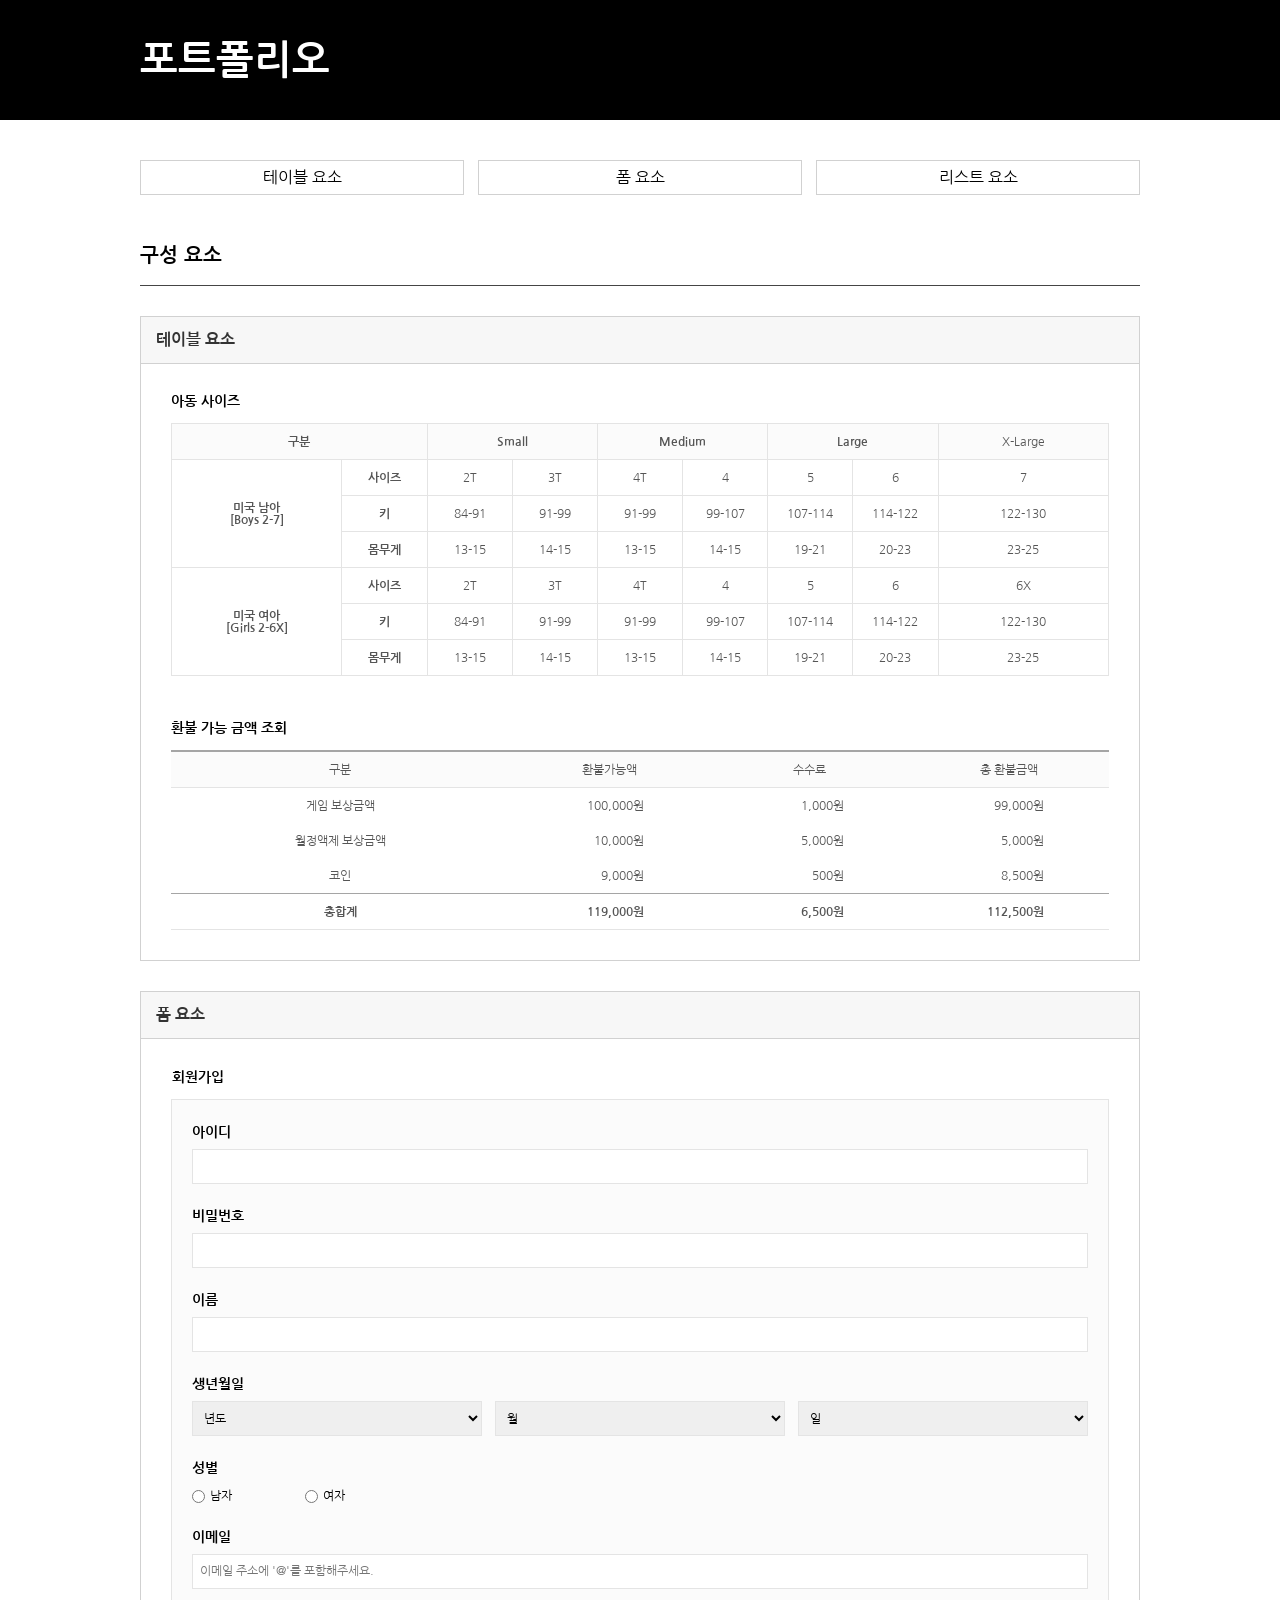
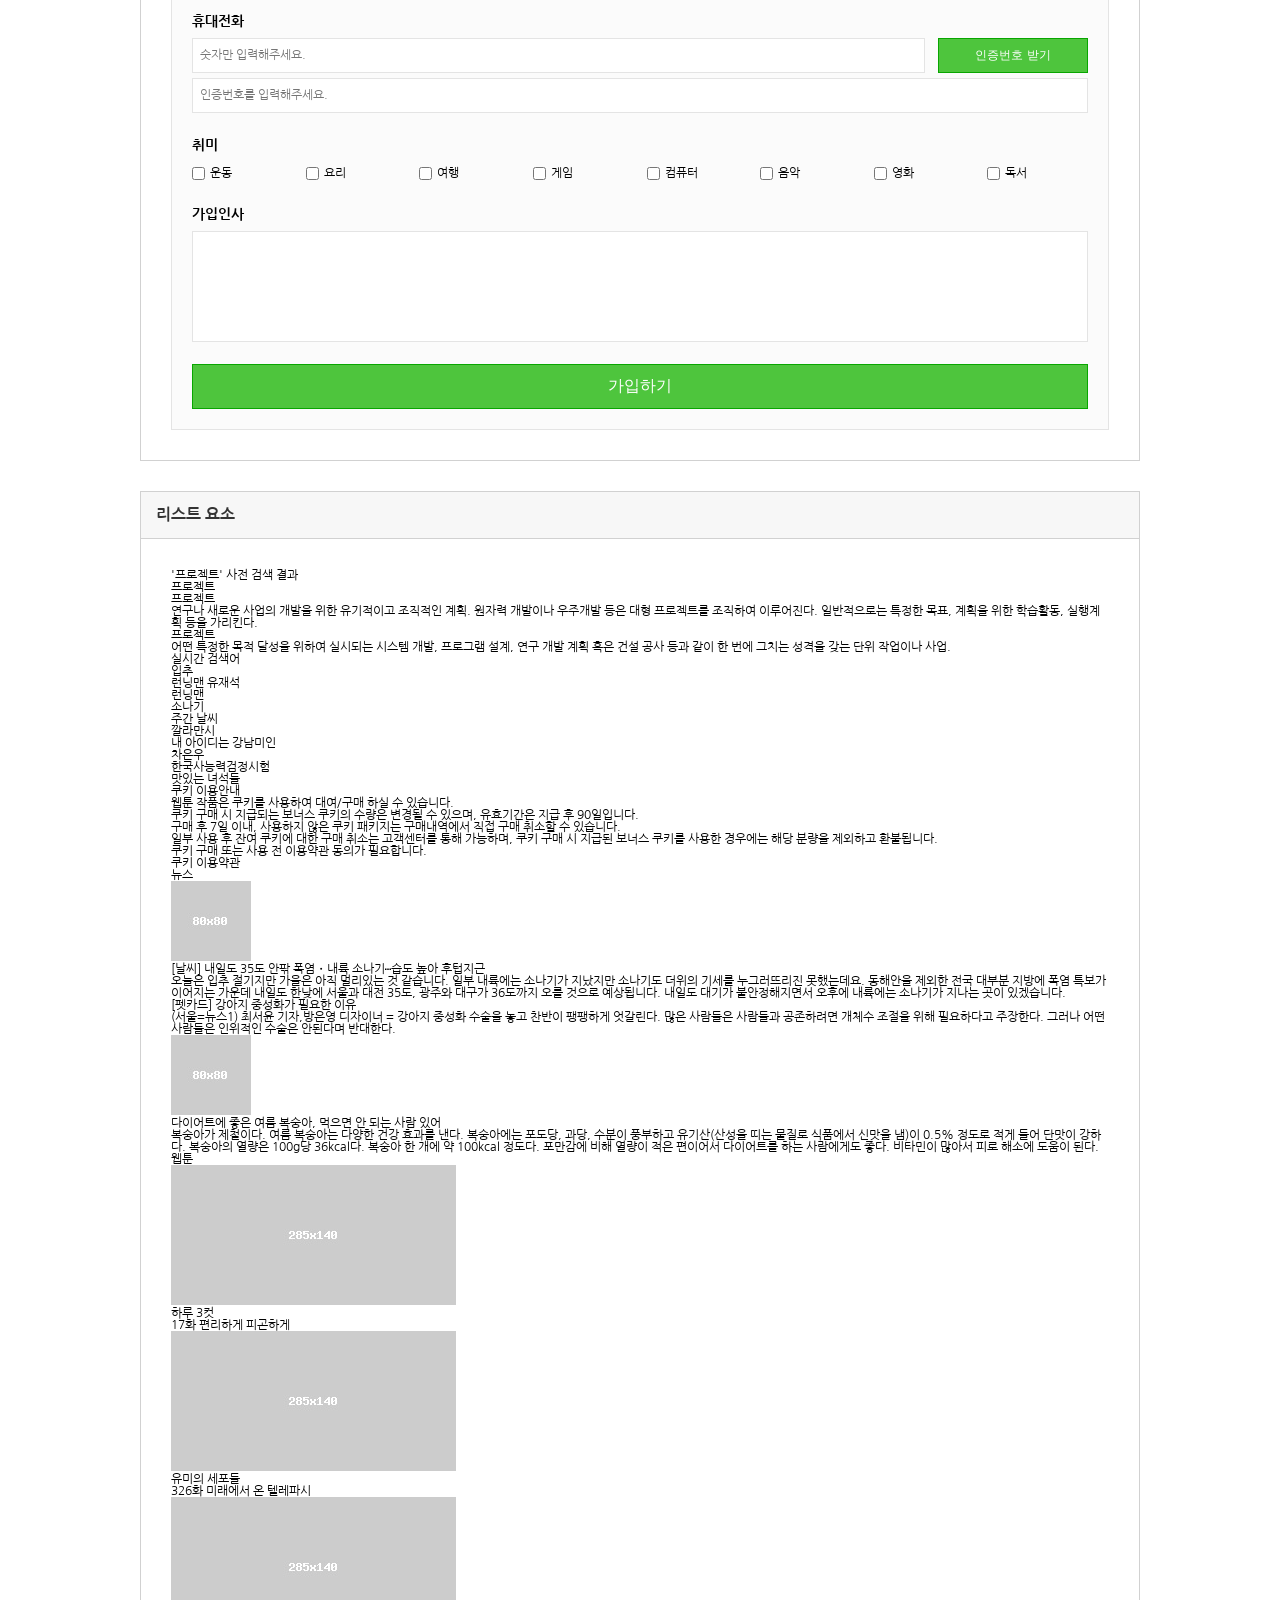
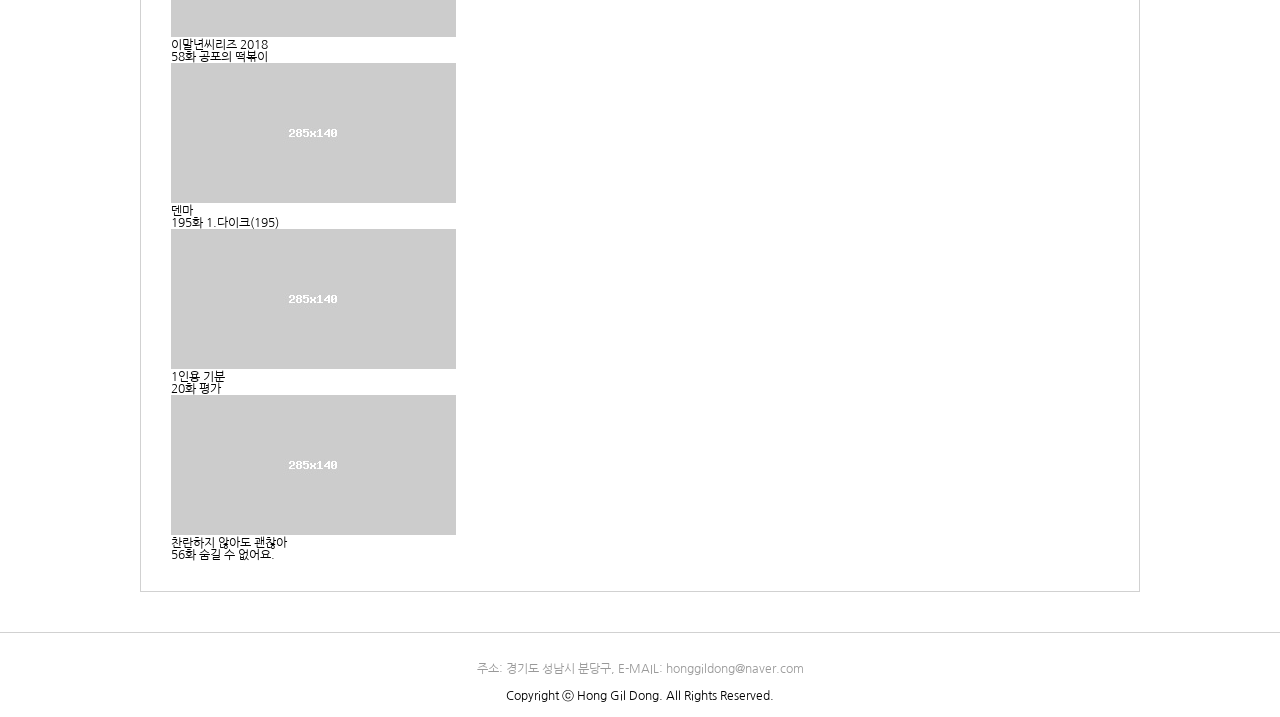
==== commit 219bdada: "project A-2 fourth" ====
--- a/portfolio/portfolio.html
+++ b/portfolio/portfolio.html
@@ -4,11 +4,11 @@
 <head>
     <meta charset="UTF-8">
     <title>portfolio</title>
-    <link rel="stylesheet" href="css/portfolio.css">
     <!-- Nanum Gothic font link from Google Fonts -->
     <link rel="preconnect" href="https://fonts.googleapis.com">
     <link rel="preconnect" href="https://fonts.gstatic.com" crossorigin>
     <link href="https://fonts.googleapis.com/css2?family=Nanum+Gothic:wght@700&display=swap" rel="stylesheet">
+    <link rel="stylesheet" href="css/portfolio.css">
 </head>
 
 <body class="body">
@@ -17,11 +17,13 @@
     </header>
     <main class="main">
         <nav class="nav">
-            <a href="#table"><div class="nav__item">테이블 요소</div></a>
-            <a href="#form"><div class="nav__item">폼 요소</div></a>
-            <a href="#list"><div class="nav__item">리스트 요소</div></a>
+            <ul>
+                <a href="#table"><li class="nav__item">테이블 요소</li></a>
+                <a href="#form"><li class="nav__item">폼 요소</li></a>
+                <a href="#list"><li class="nav__item">리스트 요소</li></a>
+            </ul>
         </nav>
-        <article class="content">
+        <div class="content">
             <h2 class="content__title">구성 요소</h2>
             <!-- 테이블 요소 -->
             <section class="articles">
@@ -37,17 +39,19 @@
                         </colgroup>
                         <thead class="size-table__header">
                             <tr>
-                                <th colspan="2" scope="col" class="size-table__cell">구분</th>
-                                <th colspan="2" scope="col" class="size-table__cell">Small</th>
-                                <th colspan="2" scope="col" class="size-table__cell">Medium</th>
-                                <th colspan="2" scope="col" class="size-table__cell">Large</th>
+                                <th colspan="2" scope="col" class="size-table__cell size-table__cell--header">구분</th>
+                                <th colspan="2" scope="col" class="size-table__cell size-table__cell--header">Small</th>
+                                <th colspan="2" scope="col" class="size-table__cell size-table__cell--header">Medium
+                                </th>
+                                <th colspan="2" scope="col" class="size-table__cell size-table__cell--header">Large</th>
                                 <th class="size-table__cell">X-Large</th>
                             </tr>
                         </thead>
                         <tbody>
                             <tr>
-                                <th rowspan="3" scope="rowgroup" class="size-table__cell">미국 남아<br>[Boys 2-7]</th>
-                                <th scope="row" class="size-table__cell">사이즈</th>
+                                <th rowspan="3" scope="rowgroup" class="size-table__cell size-table__cell--header">미국
+                                    남아<br>[Boys 2-7]</th>
+                                <th scope="row" class="size-table__cell size-table__cell--header">사이즈</th>
                                 <td class="size-table__cell">2T</td>
                                 <td class="size-table__cell">3T</td>
                                 <td class="size-table__cell">4T</td>
@@ -57,7 +61,7 @@
                                 <td class="size-table__cell">7</td>
                             </tr>
                             <tr>
-                                <th scope="row" class="size-table__cell">키</th>
+                                <th scope="row" class="size-table__cell size-table__cell--header">키</th>
                                 <td class="size-table__cell">84-91</td>
                                 <td class="size-table__cell">91-99</td>
                                 <td class="size-table__cell">91-99</td>
@@ -67,7 +71,7 @@
                                 <td class="size-table__cell">122-130</td>
                             </tr>
                             <tr>
-                                <th scope="row" class="size-table__cell">몸무게</th>
+                                <th scope="row" class="size-table__cell size-table__cell--header">몸무게</th>
                                 <td class="size-table__cell">13-15</td>
                                 <td class="size-table__cell">14-15</td>
                                 <td class="size-table__cell">13-15</td>
@@ -77,8 +81,9 @@
                                 <td class="size-table__cell">23-25</td>
                             </tr>
                             <tr>
-                                <th rowspan="3" scope="rowgroup" class="size-table__cell">미국 여아<br>[Girls 2-6X]</th>
-                                <th scope="row" class="size-table__cell">사이즈</th>
+                                <th rowspan="3" scope="rowgroup" class="size-table__cell size-table__cell--header">미국
+                                    여아<br>[Girls 2-6X]</th>
+                                <th scope="row" class="size-table__cell size-table__cell--header">사이즈</th>
                                 <td class="size-table__cell">2T</td>
                                 <td class="size-table__cell">3T</td>
                                 <td class="size-table__cell">4T</td>
@@ -88,7 +93,7 @@
                                 <td class="size-table__cell">6X</td>
                             </tr>
                             <tr>
-                                <th scope="row" class="size-table__cell">키</th>
+                                <th scope="row" class="size-table__cell size-table__cell--header">키</th>
                                 <td class="size-table__cell">84-91</td>
                                 <td class="size-table__cell">91-99</td>
                                 <td class="size-table__cell">91-99</td>
@@ -98,7 +103,7 @@
                                 <td class="size-table__cell">122-130</td>
                             </tr>
                             <tr>
-                                <th scope="row" class="size-table__cell">몸무게</th>
+                                <th scope="row" class="size-table__cell size-table__cell--header">몸무게</th>
                                 <td class="size-table__cell">13-15</td>
                                 <td class="size-table__cell">14-15</td>
                                 <td class="size-table__cell">13-15</td>
@@ -113,43 +118,43 @@
                     <table class="refund-table tables">
                         <caption class="tables__caption">환불 가능 금액 조회</caption>
                         <colgroup>
-                            <col class="double">
-                            <col span="3" class="single">
+                            <col class="col-width--doubled">
+                            <col span="3" class="col-width">
                         </colgroup>
-                        <thead>
-                            <tr>
-                                <th scope="col">구분</th>
-                                <th scope="col">환불가능액</th>
-                                <th scope="col">수수료</th>
-                                <th scope="col">총 환불금액</th>
+                        <thead class="refund-table__header">
+                            <tr>
+                                <th scope="col" class="refund-table__cell refund-table__cell--header">구분</th>
+                                <th scope="col" class="refund-table__cell refund-table__cell--header">환불가능액</th>
+                                <th scope="col" class="refund-table__cell refund-table__cell--header">수수료</th>
+                                <th scope="col" class="refund-table__cell refund-table__cell--header">총 환불금액</th>
                             </tr>
                         </thead>
                         <tbody>
                             <tr>
-                                <th scope="row">게임 보상금액</th>
-                                <td>100,000원</td>
-                                <td>1,000원</td>
-                                <td>99,000원</td>
-                            </tr>
-                            <tr>
-                                <th scope="row">월정액제 보상금액</th>
-                                <td>10,000원</td>
-                                <td>5,000원</td>
-                                <td>5,000원</td>
-                            </tr>
-                            <tr>
-                                <th scope="row">코인</th>
-                                <td>9,000원</td>
-                                <td>500원</td>
-                                <td>8,500원</td>
+                                <th scope="row" class="refund-table__cell refund-table__cell--header">게임 보상금액</th>
+                                <td class="refund-table__cell">100,000원</td>
+                                <td class="refund-table__cell">1,000원</td>
+                                <td class="refund-table__cell">99,000원</td>
+                            </tr>
+                            <tr>
+                                <th scope="row" class="refund-table__cell refund-table__cell--header">월정액제 보상금액</th>
+                                <td class="refund-table__cell">10,000원</td>
+                                <td class="refund-table__cell">5,000원</td>
+                                <td class="refund-table__cell">5,000원</td>
+                            </tr>
+                            <tr>
+                                <th scope="row" class="refund-table__cell refund-table__cell--header">코인</th>
+                                <td class="refund-table__cell">9,000원</td>
+                                <td class="refund-table__cell">500원</td>
+                                <td class="refund-table__cell">8,500원</td>
                             </tr>
                         </tbody>
-                        <tfoot>
-                            <tr>
-                                <th scope="row">총합계</th>
-                                <td>119,000원</td>
-                                <td>6,500원</td>
-                                <td>112,500원</td>
+                        <tfoot class="refund-table__footer">
+                            <tr>
+                                <th scope="row" class="refund-table__cell refund-table__cell--header">총합계</th>
+                                <td class="refund-table__cell">119,000원</td>
+                                <td class="refund-table__cell">6,500원</td>
+                                <td class="refund-table__cell">112,500원</td>
                             </tr>
                         </tfoot>
                     </table>
@@ -160,127 +165,136 @@
                 <h3 id="form" class="articles__title">폼 요소</h3>
                 <article class="articles__container">
                     <!-- 회원가입 폼 -->
-                    <fieldset class="signUp">
-                        <legend>회원가입</legend>
-                        <!-- 유저 아이디 입력 -->
-                        <label for="userId" class="labels">아이디</label><input type="text" id="userId" class="inputs">
-                        <!-- 유저 비밀번호 입력 -->
-                        <label for="userPw" class="labels">비밀번호</label><input type="password" id="userPw"
-                            class="inputs">
-                        <!-- 유저 이름 입력 -->
-                        <label for="userName" class="labels">이름</label><input type="text" id="userName" class="inputs">
-                        <!-- 유저 생년월일 선택 -->
-                        <label for="userBirth" class="labels">생년월일</label>
-                        <div class="evenGrid">
-                            <select id="userBirth" name="birthYear" class="inputs">
-                                <option value="">년도</option>
-                                <option value="2008">2008</option>
-                                <option value="2007">2007</option>
-                                <option value="2006">2006</option>
-                                <option value="2005">2005</option>
-                                <option value="2004">2004</option>
-                                <option value="2003">2003</option>
-                                <option value="2002">2002</option>
-                                <option value="2001">2001</option>
-                                <option value="2000">2000</option>
-                                <option value="1999">1999</option>
-                                <option value="1998">1998</option>
-                                <option value="1997">1997</option>
-                                <option value="1996">1996</option>
-                                <option value="1995">1995</option>
-                            </select>
-                            <select name="birthMonth" class="inputs">
-                                <option value="">월</option>
-                                <option value="1">1</option>
-                                <option value="2">2</option>
-                                <option value="3">3</option>
-                                <option value="4">4</option>
-                                <option value="5">5</option>
-                                <option value="6">6</option>
-                                <option value="7">7</option>
-                                <option value="8">8</option>
-                                <option value="9">9</option>
-                                <option value="10">10</option>
-                                <option value="11">11</option>
-                                <option value="12">12</option>
-                            </select>
-                            <select name="birthDate" class="inputs">
-                                <option value="">일</option>
-                                <option value="1">1</option>
-                                <option value="2">2</option>
-                                <option value="3">3</option>
-                                <option value="4">4</option>
-                                <option value="5">5</option>
-                                <option value="6">6</option>
-                                <option value="7">7</option>
-                                <option value="8">8</option>
-                                <option value="9">9</option>
-                                <option value="10">10</option>
-                                <option value="11">11</option>
-                                <option value="12">12</option>
-                                <option value="13">13</option>
-                                <option value="14">14</option>
-                                <option value="15">15</option>
-                                <option value="16">16</option>
-                                <option value="17">17</option>
-                                <option value="18">18</option>
-                                <option value="19">19</option>
-                                <option value="20">20</option>
-                                <option value="21">21</option>
-                                <option value="22">22</option>
-                                <option value="23">23</option>
-                                <option value="24">24</option>
-                                <option value="25">25</option>
-                                <option value="26">26</option>
-                                <option value="27">27</option>
-                                <option value="28">28</option>
-                                <option value="29">29</option>
-                                <option value="30">30</option>
-                                <option value="31">31</option>
-                            </select>
-                        </div>
-                        <!-- 유저 성별 선택 -->
-                        <span class="labels">성별</span>
-                        <div class="userGender"><input type="radio" id="male" name="gender"><label for="male"
-                                class="inputs">남자</label></div>
-                        <div class="userGender"><input type="radio" id="female" name="gender"><label for="female"
-                                class="inputs">여자</label></div>
-                        <!-- 유저 이메일 입력 -->
-                        <label for="userEmail" class="labels">이메일</label><input type="text" id="userEmail"
-                            placeholder="이메일 주소에 '@'를 포함해주세요." class="inputs">
-                        <!-- 유저 휴대전화 번호 입력 및 번호인증 -->
-                        <label for="userPhone" class="labels">휴대전화</label>
-                        <div class="oddGrid">
-                            <input type="text" id="userPhone" placeholder="숫자만 입력해주세요." class="inputs"><button
-                                type="submit" class="submitButton">인증번호 받기</button>
-                        </div>
-                        <input type="text" placeholder="인증번호를 입력해주세요." class="inputs">
-                        <!-- 유저 취미 입력 -->
-                        <span class="labels">취미</span>
-                        <div class="evenGrid">
-                            <div class="userHobby"><input type="checkbox" id="exercise" name="hobby"><label
-                                    for="exercise" class="inputs">운동</label></div>
-                            <div class="userHobby"><input type="checkbox" id="cooking" name="hobby"><label for="cooking"
-                                    class="inputs">요리</label></div>
-                            <div class="userHobby"><input type="checkbox" id="travel" name="hobby"><label for="travel"
-                                    class="inputs">여행</label></div>
-                            <div class="userHobby"><input type="checkbox" id="gaming" name="hobby"><label for="gaming"
-                                    class="inputs">게임</label></div>
-                            <div class="userHobby"><input type="checkbox" id="computer" name="hobby"><label
-                                    for="computer" class="inputs">컴퓨터</label></div>
-                            <div class="userHobby"><input type="checkbox" id="music" name="hobby"><label for="music"
-                                    class="inputs">음악</label></div>
-                            <div class="userHobby"><input type="checkbox" id="movie" name="hobby"><label for="movie"
-                                    class="inputs">영화</label></div>
-                            <div class="userHobby"><input type="checkbox" id="reading" name="hobby"><label for="reading"
-                                    class="inputs">독서</label></div>
-                        </div>
-                        <!-- 가입인사 입력 -->
-                        <label for="greeting" class="labels">가입인사</label><textarea rows="7" id="greeting"
-                            class="inputs"></textarea>
-                        <!-- 회원가입 폼 전송 버튼 -->
-                        <button type="submit" class="submitButton">가입하기</button>
-                    </fieldset>
+                    <form action="/" method="post" class="forms">
+                        <fieldset class="signup-form">
+                            <legend class="signup-form__legend">회원가입</legend>
+                            <!-- 유저 아이디 입력 -->
+                            <label for="userId" class="signup-form__label">아이디</label><input type="text" id="userId"
+                                class="signup-form__input">
+                            <!-- 유저 비밀번호 입력 -->
+                            <label for="userPw" class="signup-form__label">비밀번호</label><input type="password"
+                                id="userPw" class="signup-form__input">
+                            <!-- 유저 이름 입력 -->
+                            <label for="userName" class="signup-form__label">이름</label><input type="text" id="userName"
+                                class="signup-form__input">
+                            <!-- 유저 생년월일 선택 -->
+                            <label for="userBirth" class="signup-form__label">생년월일</label>
+                            <div class="even-grid">
+                                <select id="userBirth" name="birthYear" class="signup-form__input">
+                                    <option value="">년도</option>
+                                    <option value="2008">2008</option>
+                                    <option value="2007">2007</option>
+                                    <option value="2006">2006</option>
+                                    <option value="2005">2005</option>
+                                    <option value="2004">2004</option>
+                                    <option value="2003">2003</option>
+                                    <option value="2002">2002</option>
+                                    <option value="2001">2001</option>
+                                    <option value="2000">2000</option>
+                                    <option value="1999">1999</option>
+                                    <option value="1998">1998</option>
+                                    <option value="1997">1997</option>
+                                    <option value="1996">1996</option>
+                                    <option value="1995">1995</option>
+                                </select>
+                                <select name="birthMonth" class="signup-form__input">
+                                    <option value="">월</option>
+                                    <option value="1">1</option>
+                                    <option value="2">2</option>
+                                    <option value="3">3</option>
+                                    <option value="4">4</option>
+                                    <option value="5">5</option>
+                                    <option value="6">6</option>
+                                    <option value="7">7</option>
+                                    <option value="8">8</option>
+                                    <option value="9">9</option>
+                                    <option value="10">10</option>
+                                    <option value="11">11</option>
+                                    <option value="12">12</option>
+                                </select>
+                                <select name="birthDate" class="signup-form__input">
+                                    <option value="">일</option>
+                                    <option value="1">1</option>
+                                    <option value="2">2</option>
+                                    <option value="3">3</option>
+                                    <option value="4">4</option>
+                                    <option value="5">5</option>
+                                    <option value="6">6</option>
+                                    <option value="7">7</option>
+                                    <option value="8">8</option>
+                                    <option value="9">9</option>
+                                    <option value="10">10</option>
+                                    <option value="11">11</option>
+                                    <option value="12">12</option>
+                                    <option value="13">13</option>
+                                    <option value="14">14</option>
+                                    <option value="15">15</option>
+                                    <option value="16">16</option>
+                                    <option value="17">17</option>
+                                    <option value="18">18</option>
+                                    <option value="19">19</option>
+                                    <option value="20">20</option>
+                                    <option value="21">21</option>
+                                    <option value="22">22</option>
+                                    <option value="23">23</option>
+                                    <option value="24">24</option>
+                                    <option value="25">25</option>
+                                    <option value="26">26</option>
+                                    <option value="27">27</option>
+                                    <option value="28">28</option>
+                                    <option value="29">29</option>
+                                    <option value="30">30</option>
+                                    <option value="31">31</option>
+                                </select>
+                            </div>
+                            <!-- 유저 성별 선택 -->
+                            <span class="signup-form__label">성별</span>
+                            <div class="radio-container">
+                                <input type="radio" id="male" name="gender" class="radio-container__btn"><label
+                                    for="male" class="radio-container__label">남자</label>
+                            </div>
+                            <div class="radio-container">
+                                <input type="radio" id="female" name="gender" class="radio-container__btn"><label
+                                    for="female" class="radio-container__label">여자</label>
+                            </div>
+                            <!-- 유저 이메일 입력 -->
+                            <label for="userEmail" class="signup-form__label">이메일</label><input type="text"
+                                id="userEmail" placeholder="이메일 주소에 '@'를 포함해주세요." class="signup-form__input">
+                            <!-- 유저 휴대전화 번호 입력 및 번호인증 -->
+                            <label for="userPhone" class="signup-form__label">휴대전화</label>
+                            <div class="odd-grid">
+                                <input type="text" id="userPhone" placeholder="숫자만 입력해주세요."
+                                    class="signup-form__input"><button type="submit" class="signup-form__btn">인증번호
+                                    받기</button>
+                            </div>
+                            <input type="text" placeholder="인증번호를 입력해주세요." class="signup-form__input">
+                            <!-- 유저 취미 입력 -->
+                            <span class="signup-form__label">취미</span>
+                            <div class="even-grid">
+                                <div class="checkbox-container"><input type="checkbox" id="exercise" name="hobby"
+                                        class="checkbox-container__btn"><label for="exercise">운동</label></div>
+                                <div class="checkbox-container"><input type="checkbox" id="cooking" name="hobby"
+                                        class="checkbox-container__btn"><label for="cooking">요리</label></div>
+                                <div class="checkbox-container"><input type="checkbox" id="travel" name="hobby"
+                                        class="checkbox-container__btn"><label for="travel">여행</label></div>
+                                <div class="checkbox-container"><input type="checkbox" id="gaming" name="hobby"
+                                        class="checkbox-container__btn"><label for="gaming">게임</label></div>
+                                <div class="checkbox-container"><input type="checkbox" id="computer" name="hobby"
+                                        class="checkbox-container__btn"><label for="computer">컴퓨터</label></div>
+                                <div class="checkbox-container"><input type="checkbox" id="music" name="hobby"
+                                        class="checkbox-container__btn"><label for="music">음악</label></div>
+                                <div class="checkbox-container"><input type="checkbox" id="movie" name="hobby"
+                                        class="checkbox-container__btn"><label for="movie">영화</label></div>
+                                <div class="checkbox-container"><input type="checkbox" id="reading" name="hobby"
+                                        class="checkbox-container__btn"><label for="reading">독서</label></div>
+                            </div>
+                            <!-- 가입인사 입력 -->
+                            <label for="greeting" class="signup-form__label">가입인사</label><textarea rows="7"
+                                id="greeting" class="signup-form__input"></textarea>
+                            <!-- 회원가입 폼 전송 버튼 -->
+                            <button type="submit" class="signup-form__btn">가입하기</button>
+                        </fieldset>
+                    </form>
                 </article>
             </section>
             <!-- 리스트 요소 -->
@@ -343,16 +357,16 @@
                             <dl>
                                 <dt>[날씨] 내일도 35도 안팎 폭염・내륙 소나기⋯습도 높아 후텁지근</dt>
                                 <dd>
-                                    오늘은 입추 절기지만 가을은 아직 멀리있는 것 같습니다. 일부 내륙에는 소나기가 지났지만 소나기도 더위의 기세를 누그러뜨리진 못했는데요. 
-                                    동해안을 제외한 전국 대부분 지방에 폭염 특보가 이어지는 가운데 내일도 한낮에 서울과 대전 35도, 광주와 대구가 36도까지 오를 것으로 예상됩니다. 
+                                    오늘은 입추 절기지만 가을은 아직 멀리있는 것 같습니다. 일부 내륙에는 소나기가 지났지만 소나기도 더위의 기세를 누그러뜨리진 못했는데요.
+                                    동해안을 제외한 전국 대부분 지방에 폭염 특보가 이어지는 가운데 내일도 한낮에 서울과 대전 35도, 광주와 대구가 36도까지 오를 것으로 예상됩니다.
                                     내일도 대기가 불안정해지면서 오후에 내륙에는 소나기가 지나는 곳이 있겠습니다.
                                 </dd>
                             </dl>
                             <dl>
                                 <dt>[펫카드] 강아지 중성화가 필요한 이유</dt>
                                 <dd>
-                                    (서울=뉴스1) 최서윤 기자,방은영 디자이너 = 강아지 중성화 수술을 놓고 찬반이 팽팽하게 엇갈린다. 
-                                    많은 사람들은 사람들과 공존하려면 개체수 조절을 위해 필요하다고 주장한다. 
+                                    (서울=뉴스1) 최서윤 기자,방은영 디자이너 = 강아지 중성화 수술을 놓고 찬반이 팽팽하게 엇갈린다.
+                                    많은 사람들은 사람들과 공존하려면 개체수 조절을 위해 필요하다고 주장한다.
                                     그러나 어떤 사람들은 인위적인 수술은 안된다며 반대한다.
                                 </dd>
                             </dl>
@@ -360,9 +374,9 @@
                             <dl>
                                 <dt>다이어트에 좋은 여름 복숭아, 먹으면 안 되는 사람 있어</dt>
                                 <dd>
-                                    복숭아가 제철이다. 여름 복숭아는 다양한 건강 효과를 낸다. 복숭아에는 포도당, 과당, 수분이 풍부하고 
-                                    유기산(산성을 띠는 물질로 식품에서 신맛을 냄)이 0.5% 정도로 적게 들어 단맛이 강하다. 
-                                    복숭아의 열량은 100g당 36kcal다. 복숭아 한 개에 약 100kcal 정도다. 포만감에 비해 열량이 적은 편이어서 
+                                    복숭아가 제철이다. 여름 복숭아는 다양한 건강 효과를 낸다. 복숭아에는 포도당, 과당, 수분이 풍부하고
+                                    유기산(산성을 띠는 물질로 식품에서 신맛을 냄)이 0.5% 정도로 적게 들어 단맛이 강하다.
+                                    복숭아의 열량은 100g당 36kcal다. 복숭아 한 개에 약 100kcal 정도다. 포만감에 비해 열량이 적은 편이어서
                                     다이어트를 하는 사람에게도 좋다. 비타민이 많아서 피로 해소에 도움이 된다.
                                 </dd>
                             </dl>
@@ -418,11 +432,11 @@
                     </article>
                 </article>
             </section>
-        </article>
+        </div>
     </main>
-    <footer>
-        <p class="info">주소: 경기도 성남시 분당구, E-MAIL: honggildong@naver.com</p>
-        <p class="copyright">Copyright ⓒ Hong Gil Dong. All Rights Reserved.</p>
+    <footer class="footer">
+        <address class="footer__contact">주소: 경기도 성남시 분당구, E-MAIL: honggildong@naver.com</address>
+        <p class="footer__copyright">Copyright ⓒ Hong Gil Dong. All Rights Reserved.</p>
     </footer>
 </body>
 
--- a/portfolio/css/portfolio.css
+++ b/portfolio/css/portfolio.css
@@ -1,17 +1,67 @@
 @charset "UTF-8";
 
-.body {
-    /* Display & Box Model */
-    width: 1920px;
-    margin: 0;
-    overflow-x: hidden;
-    /* Text */
-    font-family: '나눔고딕', 'Nanum Gothic', '돋움', Dotum, sans-serif;
-
-}
+/* Reset css */
+html, body, div, span, applet, object, iframe,
+h1, h2, h3, h4, h5, h6, p, blockquote, pre,
+a, abbr, acronym, address, big, cite, code,
+del, dfn, em, img, ins, kbd, q, s, samp,
+small, strike, strong, sub, sup, tt, var,
+b, u, i, center,
+dl, dt, dd, ol, ul, li,
+fieldset, form, label, legend, input,
+table, caption, tbody, tfoot, thead, tr, th, td,
+article, aside, canvas, details, embed, 
+figure, figcaption, footer, header, hgroup, 
+menu, nav, output, ruby, section, summary,
+time, mark, audio, video {
+	margin: 0;
+	padding: 0;
+	border: 0;
+	font-size: 100%;
+	font: inherit;
+}
+input[type="radio"] {
+    display: table-cell;
+    margin-bottom: 1px;
+    vertical-align: middle;
+}
+input[type="checkbox"] {
+    display: table-cell;
+    margin-bottom: 1px;
+    vertical-align: middle;
+}
+textarea {
+    resize: none;
+}
+/* HTML5 display-role reset for older browsers */
+article, aside, details, figcaption, figure, 
+footer, header, hgroup, main, menu, nav, section {
+	display: block;
+}
+body {
+	line-height: 1;
+}
+ol, ul {
+	list-style: none;
+}
+blockquote, q {
+	quotes: none;
+}
+blockquote:before, blockquote:after,
+q:before, q:after {
+	content: '';
+	content: none;
+}
+table {
+	border-collapse: collapse;
+	border-spacing: 0;
+}
+
+.body {font-family: '나눔고딕', 'Nanum Gothic', '돋움', Dotum, sans-serif;}
 
 .header {
     /* Display & Box Model */
+    min-width: 1080px;
     height: 120px;
     /* Color */
     background-color: #000;
@@ -20,16 +70,17 @@
 
 .header__title {
     /* Display & Box Model */
+    width: 1040px;
     padding-left: 40px;
-    margin: 0 420px;
+    margin: auto;
     /* Text */
     font-size: 40px;
+    font-weight: bold;
     line-height: 120px;
 }
 
 .main {
     /* Display & Box Model */
-    display: block;
     width: 1080px;
     margin: auto;
     margin-bottom: 40px;
@@ -79,6 +130,7 @@
     color: #000;
     /* Text */
     font-size: 20px;
+    font-weight: bold;
 }
 
 .articles {
@@ -92,27 +144,25 @@
     height: 46px;
     padding-left: 15px;
     border: 1px solid #d1d1d1;
-    margin: 0;
     /* Color */
     background-color: #f7f7f7;
     color: #333;
     /* Text */
     font-size: 16px;
+    font-weight: bold;
     line-height: 46px;
 }
 
 .articles__container {
     /* Display & Box Model */
-    height: auto;
     padding: 30px;
     border: 1px solid #d1d1d1;
-    border-top: none;
-    margin: 0;
+    border-top: 0;
     /* Text */
     font-size: 12px;
 }
-
-.tables {border-collapse: collapse;}
+/* 테이블 요소 article 시작 */
+.tables {vertical-align: middle;}
 
 .tables__caption {
     /* Display & Box Model */
@@ -147,6 +197,8 @@
     text-align: center;
 }
 
+.size-table__cell--header {font-weight: bold;}
+
 .refund-table {
     /* Display & Box Model */
     width: 100%;
@@ -154,9 +206,9 @@
     color: #555;
 }
 
-.refund-table colgroup .single {width: 187px;}
-
-.refund-table thead {
+.refund-table .col-width {width: 200px;}
+
+.refund-table__header {
     /* Display & Box Model */
     border-top: 2px solid #a5a5a5;
     border-bottom: 1px solid #e4e4e4;
@@ -164,7 +216,17 @@
     background-color: #fbfbfb;
 }
 
-.refund-table tfoot {
+.refund-table__cell {height: 35px;}
+
+/* 헤더 셀을 제외한 일반 셀 */
+.refund-table__cell:not(th) {
+    /* Display & Box Model */
+    padding-right: 65px;
+    /* Text */
+    text-align: right;
+}
+
+.refund-table__footer {
     /* Display & Box Model */
     border-top: 1px solid #a5a5a5;
     border-bottom: 1px solid #e4e4e4;
@@ -172,23 +234,8 @@
     font-weight: bold;
 }
 
-.refund-table th {
-    /* Display & Box Model */
-    height: 35px;
-    /* Text */
-    font-weight: normal;
-}
-
-.refund-table tfoot th {font-weight: bold;}
-
-.refund-table td:not([scope]) {
-    /* Display & Box Model */
-    padding-right: 65px;
-    /* Text */
-    text-align: right;
-}
-
-.signUp {
+/* 폼 요소 article 시작 */
+.signup-form {
     /* Positioning */
     position: relative;
     /* Display & Box Model */
@@ -196,19 +243,15 @@
     padding-top: 0;
     border: 1px solid #e4e4e4;
     margin-top: 30px;
-    margin-right: 0;
-    margin-left: 0;
     /* Color */
     background-color: #fbfbfb;
 }
 
-.signUp legend {
+.signup-form__legend {
     /* Positioning */
     position: absolute;
-    /* Display & Box Model */
     top: -30px;
     left: 0px;
-    padding: 0;
     /* Color */
     color: #000;
     /* Text */
@@ -216,133 +259,123 @@
     font-weight: bold;
 }
 
-.signUp textarea {resize: none;}
-
-/* 가입하기 버튼 */
-.signUp>.submitButton {
-    /* Display & Box Model */
+/* 입력받을 정보명 */
+.signup-form__label {
+    /* Display & Box Model */
+    display: block;
+    margin-top: 25px;
+    margin-bottom: 10px;
+    /* Color */
+    color: #000;
+    /* Text */
+    font-size: 14px;
+    font-weight: bold;
+}
+
+/* input 요소 기본설정 */
+.signup-form__input {
+    /* Display & Box Model */
+    box-sizing: border-box;
     width: 100%;
-    height: 45px;
+    border: 1px solid #e4e4e4;
+    padding-left: 7px;
+    /* Color */
+    color: #000;
+    /* Text */
+    font-size: 12px;
+    font-family: '나눔고딕', 'Nanum Gothic', '돋움', Dotum, sans-serif;
+}
+
+/* textarea를 제외한 input 요소 높이 고정 */
+.signup-form__input:not(textarea) {height: 35px;}
+
+/* button 요소 기본설정 */
+.signup-form__btn {
+    /* Display & Box Model */
+    box-sizing: border-box;
     border: 1px solid #08a600;
-    margin-top: 20px;
     /* Color */
     background-color: #4ec53d;
     color: #fff;
-    /* Text */
-    font-size: 16px;
     /* Other */
     cursor: pointer;
 }
 
-.labels {
-    /* Display & Box Model */
-    display: block;
-    margin-top: 20px;
-    margin-bottom: 10px;
-    /* Color */
-    color: #000;
-    /* Text */
-    font-size: 14px;
-    font-weight: bold;
-}
-
-.inputs {
-    /* Display & Box Model */
-    box-sizing: border-box;
-    width: 100%;
-    /* Color */
-    color: #000;
-    /* Text */
-    font-size: 12px;
-    font-family: '나눔고딕', 'Nanum Gothic', '돋움', Dotum, sans-serif;
-}
-
-/* textarea를 제외한 form 요소 */
-.inputs:not([rows]) {
-    /* Display & Box Model */
-    height: 35px;
-    margin-bottom: 5px;
-}
-
-/* radio, checkbox를 제외한 form 요소 */
-.inputs:not([for]) {
-    /* Display & Box Model */
-    border: 1px solid #e4e4e4;
-}
-
-/* 동일한 너비의 컨테이너들로 이루어진 그리드 */
-.evenGrid {
+/* 컨테이너 너비가 일정한 그리드 (생년월일, 취미)*/
+.even-grid {
     /* Display & Box Model */
     display: grid;
     grid-template-columns: repeat(auto-fit, minmax(100px, auto));
     column-gap: 13px;
 }
 
-.userGender {
-    /* Display & Box Model */
-    display: inline-block;
-    width: 110px;
-    height: 17px;
-    /* Text */
-    line-height: 17px;
-}
-
-.userGender input {
-    /* Display & Box Model */
-    margin: 0;
-    margin-right: 5px;
-    margin-bottom: 2px;
-    vertical-align: middle;
-}
-
-/* 다른 너비의 컨테이너들로 이루어진 그리드 */
-.oddGrid {
+/* 컨테이너 너비가 일정하지 않은 그리드 (휴대전화) */
+.odd-grid {
     /* Display & Box Model */
     display: grid;
     grid-template-columns: auto 150px;
     column-gap: 13px;
-}
-
-/* 인증번호 받기 버튼 */
-.oddGrid .submitButton {
-    /* Display & Box Model */
-    box-sizing: border-box;
+    margin-bottom: 5px;
+}
+
+/* radio 요소 컨테이너 설정 (성별) */
+.radio-container {
+    /* Display & Box Model */
+    display: inline-block;
+    width: 110px;
+    height: 15px;
+    padding-top: 5px;
+}
+
+.radio-container__btn {margin-right: 5px;}
+
+/* checkbox 요소 컨테이너 설정 (취미) */
+.checkbox-container {
+    /* Display & Box Model */
+    height: 15px;
+    padding-top: 5px;
+}
+
+.checkbox-container__btn {margin-right: 5px;}
+
+/* 휴대전화 인증번호 받기 버튼 */
+.odd-grid .signup-form__btn {
+    /* Display & Box Model */
     width: 150px;
-    height: 35px;
-    border: 1px solid #08a600;
-    /* Color */
-    background-color: #4ec53d;
-    color: #fff;
     /* Text */
     font-size: 12px;
-    /* Other */
-    cursor: pointer;
-}
-
-.userHobby {
-    /* Display & Box Model */
-    height: 17px;
-    /* Text */
-    line-height: 17px;
-}
-
-.userHobby input {
-    /* Display & Box Model */
-    margin: 0;
-    margin-right: 5px;
-    margin-bottom: 2px;
-    vertical-align: middle;
-}
-
-footer {
-    /* Display & Box Model */
-    padding-top: 20px;
+}
+
+/* 가입하기 버튼 */
+.signup-form>.signup-form__btn {
+    /* Display & Box Model */
+    width: 100%;
+    height: 45px;
+    margin-top: 20px;
+    /* Text */
+    font-size: 16px;
+}
+
+.footer {
+    /* Display & Box Model */
+    min-width: 1080px;
+    padding-top: 15px;
     border-top: 1px solid #d1d1d1;
     /* Text */
     font-size: 12px;
     text-align: center;
 }
 
-.info {color: #999;}
-
-.copyright {color: #000;}+.footer__contact {
+    /* Display & Box Model */
+    margin: 15px 0;
+    /* Color */
+    color: #999; 
+}
+
+.footer__copyright {
+    /* Display & Box Model */
+    margin: 15px 0;
+    /* Color */
+    color: #000; 
+}
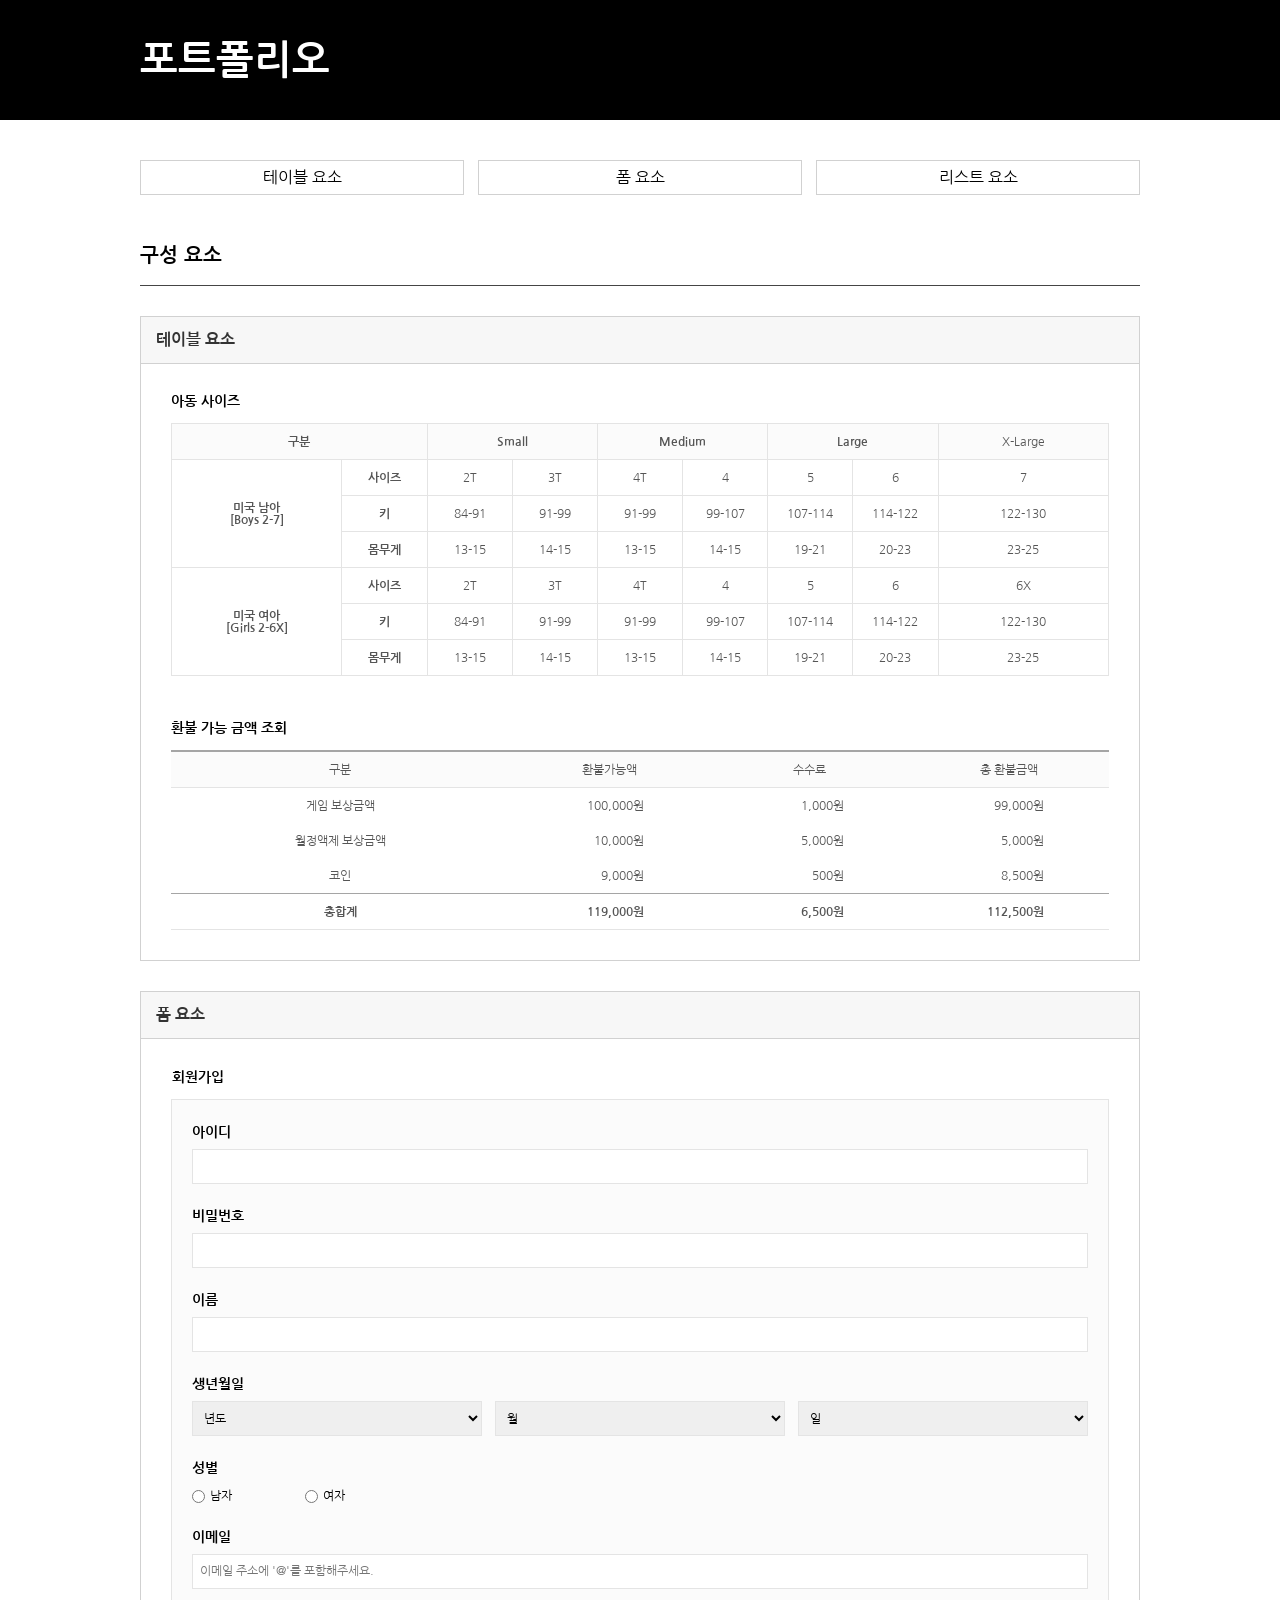
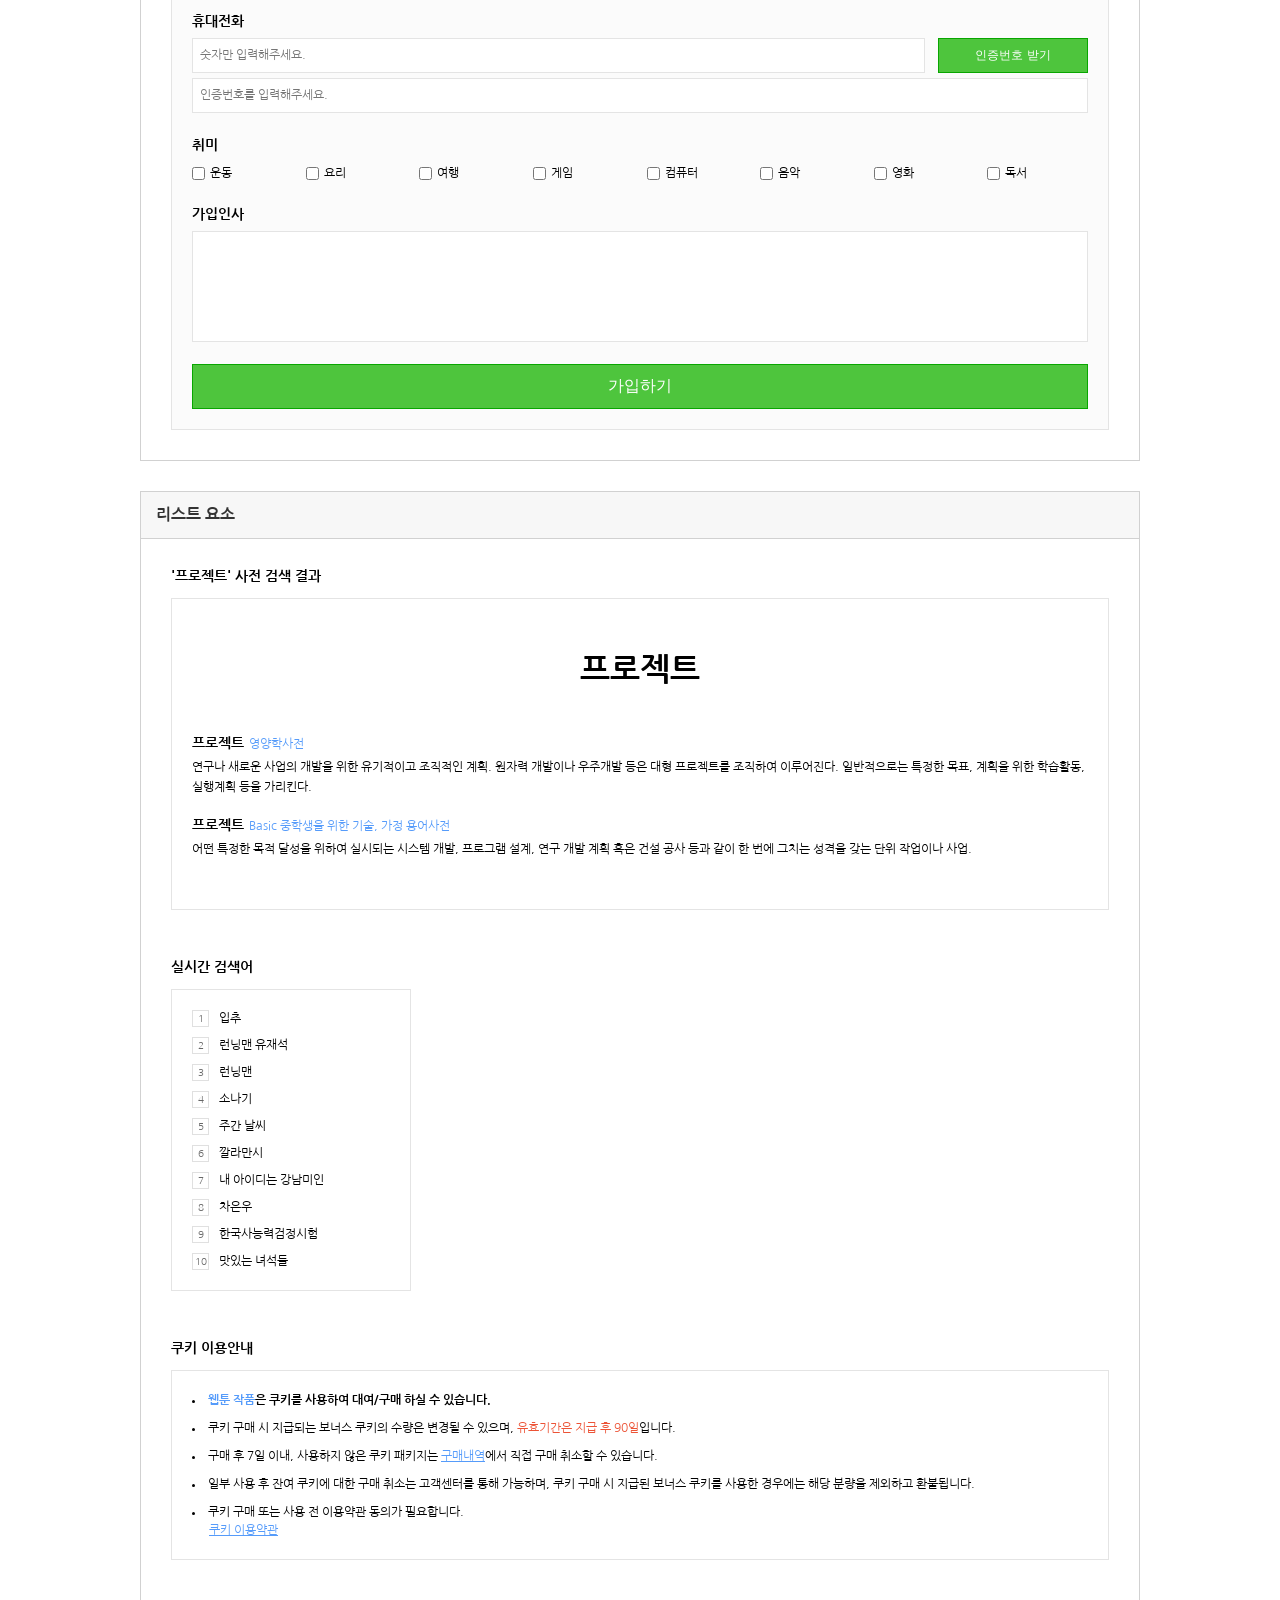
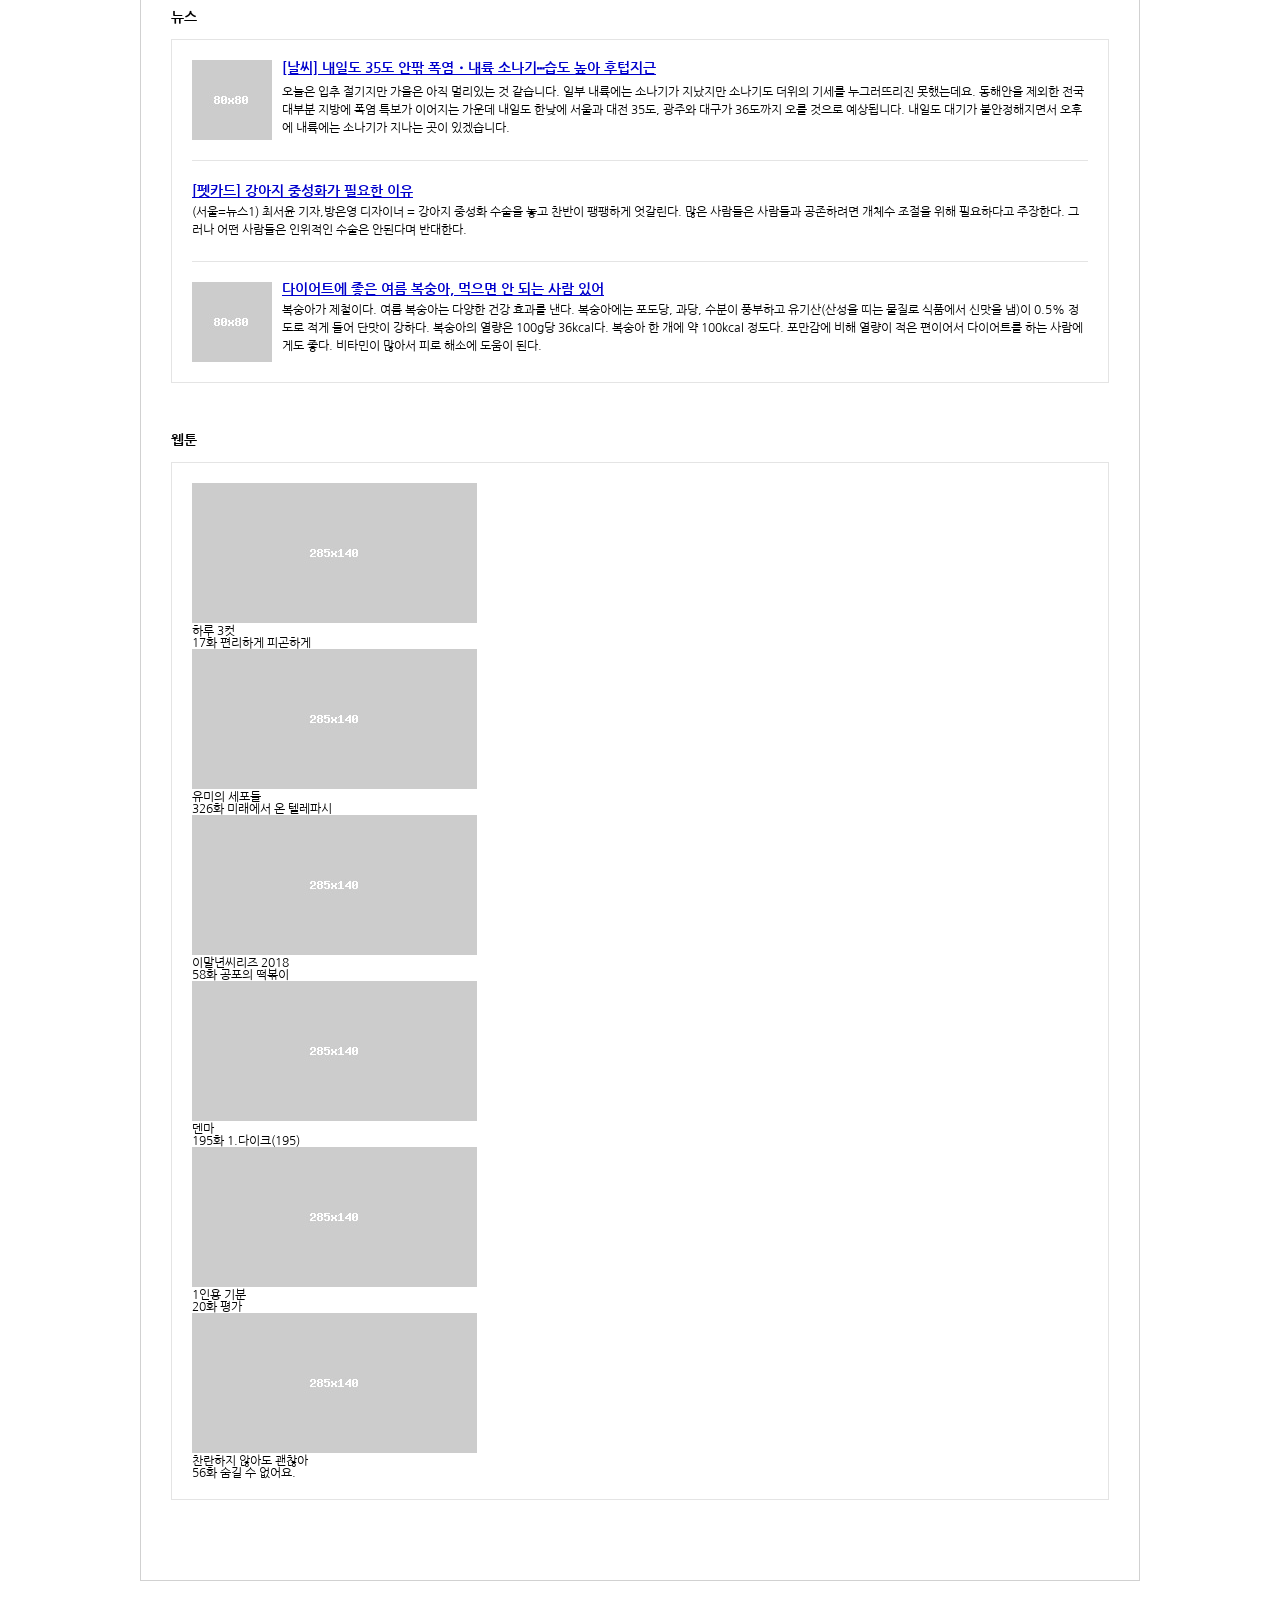
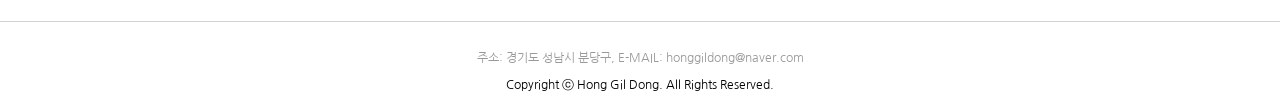
==== commit fc53a5b1: "project A-2 fifth" ====
--- a/portfolio/portfolio.html
+++ b/portfolio/portfolio.html
@@ -18,9 +18,9 @@
     <main class="main">
         <nav class="nav">
             <ul>
-                <a href="#table"><li class="nav__item">테이블 요소</li></a>
-                <a href="#form"><li class="nav__item">폼 요소</li></a>
-                <a href="#list"><li class="nav__item">리스트 요소</li></a>
+                <li class="nav__item"><a href="#table" class="nav__link">테이블 요소</a></li>
+                <li class="nav__item"><a href="#form" class="nav__link">폼 요소</a></li>
+                <li class="nav__item"><a href="#list" class="nav__link">리스트 요소</a></li>
             </ul>
         </nav>
         <div class="content">
@@ -28,9 +28,9 @@
             <!-- 테이블 요소 -->
             <section class="articles">
                 <h3 id="table" class="articles__title">테이블 요소</h3>
-                <article class="articles__container">
+                <div class="articles__container">
                     <!-- 아동 사이즈 테이블 -->
-                    <table class="size-table tables">
+                    <table class="size-table table-article">
                         <caption class="tables__caption">아동 사이즈</caption>
                         <colgroup>
                             <col class="col-width--doubled">
@@ -115,7 +115,7 @@
                         </tbody>
                     </table>
                     <!-- 환불 가능 금액 조회 테이블 -->
-                    <table class="refund-table tables">
+                    <table class="refund-table table-article">
                         <caption class="tables__caption">환불 가능 금액 조회</caption>
                         <colgroup>
                             <col class="col-width--doubled">
@@ -158,15 +158,15 @@
                             </tr>
                         </tfoot>
                     </table>
-                </article>
+                </div>
             </section>
             <!-- 폼 요소 -->
             <section class="articles">
                 <h3 id="form" class="articles__title">폼 요소</h3>
-                <article class="articles__container">
+                <div class="articles__container">
                     <!-- 회원가입 폼 -->
-                    <form action="/" method="post" class="forms">
-                        <fieldset class="signup-form">
+                    <form action="#" method="post" class="forms">
+                        <fieldset class="signup-form form-article">
                             <legend class="signup-form__legend">회원가입</legend>
                             <!-- 유저 아이디 입력 -->
                             <label for="userId" class="signup-form__label">아이디</label><input type="text" id="userId"
@@ -295,142 +295,167 @@
                             <button type="submit" class="signup-form__btn">가입하기</button>
                         </fieldset>
                     </form>
-                </article>
+                </div>
             </section>
             <!-- 리스트 요소 -->
             <section class="articles">
                 <h3 id="list" class="articles__title">리스트 요소</h3>
-                <article class="articles__container">
+                <div class="articles__container">
                     <!-- '프로젝트' 사전 검색 결과 리스트 -->
-                    <h4>'프로젝트' 사전 검색 결과</h4>
-                    <article class="listContainer">
-                        <div>프로젝트</div>
-                        <dl>
-                            <dt>프로젝트</dt>
-                            <dd>
-                                연구나 새로운 사업의 개발을 위한 유기적이고 조직적인 계획. 원자력 개발이나 우주개발 등은
-                                대형 프로젝트를 조직하여 이루어진다. 일반적으로는 특정한 목표, 계획을 위한 학습활동,
-                                실행계획 등을 가리킨다.
-                            </dd>
-                            <dt>프로젝트</dt>
-                            <dd>
-                                어떤 특정한 목적 달성을 위하여 실시되는 시스템 개발, 프로그램 설계, 연구 개발 계획 혹은
-                                건설 공사 등과 같이 한 번에 그치는 성격을 갖는 단위 작업이나 사업.
-                            </dd>
-                        </dl>
-                    </article>
-                    <!-- 실시간 검색어 리스트 -->
-                    <h4>실시간 검색어</h4>
-                    <article class="topicList">
-                        <ol>
-                            <li>입추</li>
-                            <li>런닝맨 유재석</li>
-                            <li>런닝맨</li>
-                            <li>소나기</li>
-                            <li>주간 날씨</li>
-                            <li>깔라만시</li>
-                            <li>내 아이디는 강남미인</li>
-                            <li>차은우</li>
-                            <li>한국사능력검정시험</li>
-                            <li>맛있는 녀석들</li>
-                        </ol>
-                    </article>
-                    <!-- 쿠키 이용안내 리스트 -->
-                    <h4>쿠키 이용안내</h4>
-                    <article class="informList">
-                        <ul>
-                            <li>웹툰 작품은 쿠키를 사용하여 대여/구매 하실 수 있습니다.</li>
-                            <li>쿠키 구매 시 지급되는 보너스 쿠키의 수량은 변경될 수 있으며, 유효기간은 지급 후 90일입니다.</li>
-                            <li>구매 후 7일 이내, 사용하지 않은 쿠키 패키지는 구매내역에서 직접 구매 취소할 수 있습니다.</li>
-                            <li>
-                                일부 사용 후 잔여 쿠키에 대한 구매 취소는 고객센터를 통해 가능하며, 쿠키 구매 시 지급된
-                                보너스 쿠키를 사용한 경우에는 해당 분량을 제외하고 환불됩니다.
-                            </li>
-                            <li>쿠키 구매 또는 사용 전 이용약관 동의가 필요합니다.<br>쿠키 이용약관</li>
-                        </ul>
-                    </article>
-                    <!-- 뉴스 리스트 -->
-                    <h4>뉴스</h4>
-                    <article class="newsList">
-                        <div class="newsGrid">
-                            <img src="image/thumbnail1.jpg">
+                    <article class="list-article">
+                        <h4 class="list-article__title">'프로젝트' 사전 검색 결과</h4>
+                        <div class="list-article__container search-result">
+                            <div class="search-result__title--main">프로젝트</div>
                             <dl>
-                                <dt>[날씨] 내일도 35도 안팎 폭염・내륙 소나기⋯습도 높아 후텁지근</dt>
-                                <dd>
-                                    오늘은 입추 절기지만 가을은 아직 멀리있는 것 같습니다. 일부 내륙에는 소나기가 지났지만 소나기도 더위의 기세를 누그러뜨리진 못했는데요.
-                                    동해안을 제외한 전국 대부분 지방에 폭염 특보가 이어지는 가운데 내일도 한낮에 서울과 대전 35도, 광주와 대구가 36도까지 오를 것으로 예상됩니다.
-                                    내일도 대기가 불안정해지면서 오후에 내륙에는 소나기가 지나는 곳이 있겠습니다.
+                                <dt class="search-result__title--sub">프로젝트
+                                </dt><span class="search-result__src">영양학사전</span>
+                                <dd class="search-result__dsc">
+                                    연구나 새로운 사업의 개발을 위한 유기적이고 조직적인 계획. 원자력 개발이나 우주개발 등은
+                                    대형 프로젝트를 조직하여 이루어진다. 일반적으로는 특정한 목표, 계획을 위한 학습활동,
+                                    실행계획 등을 가리킨다.
                                 </dd>
-                            </dl>
-                            <dl>
-                                <dt>[펫카드] 강아지 중성화가 필요한 이유</dt>
-                                <dd>
-                                    (서울=뉴스1) 최서윤 기자,방은영 디자이너 = 강아지 중성화 수술을 놓고 찬반이 팽팽하게 엇갈린다.
-                                    많은 사람들은 사람들과 공존하려면 개체수 조절을 위해 필요하다고 주장한다.
-                                    그러나 어떤 사람들은 인위적인 수술은 안된다며 반대한다.
-                                </dd>
-                            </dl>
-                            <img src="image/thumbnail1.jpg">
-                            <dl>
-                                <dt>다이어트에 좋은 여름 복숭아, 먹으면 안 되는 사람 있어</dt>
-                                <dd>
-                                    복숭아가 제철이다. 여름 복숭아는 다양한 건강 효과를 낸다. 복숭아에는 포도당, 과당, 수분이 풍부하고
-                                    유기산(산성을 띠는 물질로 식품에서 신맛을 냄)이 0.5% 정도로 적게 들어 단맛이 강하다.
-                                    복숭아의 열량은 100g당 36kcal다. 복숭아 한 개에 약 100kcal 정도다. 포만감에 비해 열량이 적은 편이어서
-                                    다이어트를 하는 사람에게도 좋다. 비타민이 많아서 피로 해소에 도움이 된다.
+                                <dt class="search-result__title--sub">프로젝트</dt><span class="search-result__src">Basic
+                                    중학생을 위한
+                                    기술, 가정 용어사전</span>
+                                <dd class="search-result__dsc">
+                                    어떤 특정한 목적 달성을 위하여 실시되는 시스템 개발, 프로그램 설계, 연구 개발 계획 혹은
+                                    건설 공사 등과 같이 한 번에 그치는 성격을 갖는 단위 작업이나 사업.
                                 </dd>
                             </dl>
                         </div>
                     </article>
-                    <!-- 웹툰 리스트 -->
-                    <h4>웹툰</h4>
-                    <article class="toonList">
-                        <div class="toonGrid">
-                            <div>
-                                <img src="image/thumbnail2.jpg">
-                                <dl>
-                                    <dt>하루 3컷</dt>
-                                    <dd>17화 편리하게 피곤하게</dd>
-                                </dl>
-                            </div>
-                            <div>
-                                <img src="image/thumbnail2.jpg">
-                                <dl>
-                                    <dt>유미의 세포들</dt>
-                                    <dd>326화 미래에서 온 텔레파시</dd>
-                                </dl>
-                            </div>
-                            <div>
-                                <img src="image/thumbnail2.jpg">
-                                <dl>
-                                    <dt>이말년씨리즈 2018</dt>
-                                    <dd>58화 공포의 떡볶이</dd>
-                                </dl>
-                            </div>
-                            <div>
-                                <img src="image/thumbnail2.jpg">
-                                <dl>
-                                    <dt>덴마</dt>
-                                    <dd>195화 1.다이크(195)</dd>
-                                </dl>
-                            </div>
-                            <div>
-                                <img src="image/thumbnail2.jpg">
-                                <dl>
-                                    <dt>1인용 기분</dt>
-                                    <dd>20화 평가</dd>
-                                </dl>
-                            </div>
-                            <div>
-                                <img src="image/thumbnail2.jpg">
-                                <dl>
-                                    <dt>찬란하지 않아도 괜찮아</dt>
-                                    <dd>56화 숨길 수 없어요.</dd>
-                                </dl>
-                            </div>
+                    <!-- 실시간 검색어 리스트 -->
+                    <article class="list-article">
+                        <h4 class="list-article__title">실시간 검색어</h4>
+                        <div class="list-article__container topic-keyword">
+                            <ol>
+                                <li class="topic-keyword__item"><a href="#">입추</a></li>
+                                <li class="topic-keyword__item"><a href="#">런닝맨 유재석</a></li>
+                                <li class="topic-keyword__item"><a href="#">런닝맨</a></li>
+                                <li class="topic-keyword__item"><a href="#">소나기</a></li>
+                                <li class="topic-keyword__item"><a href="#">주간 날씨</a></li>
+                                <li class="topic-keyword__item"><a href="#">깔라만시</a></li>
+                                <li class="topic-keyword__item"><a href="#">내 아이디는 강남미인</a></li>
+                                <li class="topic-keyword__item"><a href="#">차은우</a></li>
+                                <li class="topic-keyword__item"><a href="#">한국사능력검정시험</a></li>
+                                <li class="topic-keyword__item"><a href="#">맛있는 녀석들</a></li>
+                            </ol>
                         </div>
                     </article>
-                </article>
+                    <!-- 쿠키 이용안내 리스트 -->
+                    <article class="list-article">
+                        <h4 class="list-article__title">쿠키 이용안내</h4>
+                        <div class="list-article__container cookie-info">
+                            <ul>
+                                <li class="cookie-info__item"><span>웹툰 작품</span>은 쿠키를 사용하여 대여/구매 하실 수 있습니다.</li>
+                                <li class="cookie-info__item">쿠키 구매 시 지급되는 보너스 쿠키의 수량은 변경될 수 있으며, <span>유효기간은 지급 후
+                                        90일</span>입니다.</li>
+                                <li class="cookie-info__item">구매 후 7일 이내, 사용하지 않은 쿠키 패키지는 <a href="#"
+                                        class="link">구매내역</a>에서 직접 구매
+                                    취소할 수 있습니다.</li>
+                                <li class="cookie-info__item">
+                                    일부 사용 후 잔여 쿠키에 대한 구매 취소는 고객센터를 통해 가능하며, 쿠키 구매 시 지급된
+                                    보너스 쿠키를 사용한 경우에는 해당 분량을 제외하고 환불됩니다.
+                                </li>
+                                <li class="cookie-info__item">쿠키 구매 또는 사용 전 이용약관 동의가 필요합니다.<br><a href="#"
+                                        class="link">쿠키 이용약관</a>
+                                </li>
+                            </ul>
+                        </div>
+                    </article>
+                    <!-- 뉴스 리스트 -->
+                    <article class="list-article">
+                        <h4 class="list-article__title">뉴스</h4>
+                        <div class="list-article__container news">
+                            <div class="news-grid">
+                                <div class="news-grid__container">
+                                    <a href="#"><img src="image/thumbnail1.jpg" alt="80 by 80 size thumbnail" class="news__img"></a>
+                                    <dl class="news-text news-text--top">
+                                        <dt class="news__headline"><a href="#">[날씨] 내일도 35도 안팎 폭염・내륙 소나기⋯습도 높아 후텁지근</a></dt>
+                                        <dd class="news__summary">
+                                            오늘은 입추 절기지만 가을은 아직 멀리있는 것 같습니다. 일부 내륙에는 소나기가 지났지만 소나기도 더위의 기세를 누그러뜨리진 못했는데요.
+                                            동해안을 제외한 전국 대부분 지방에 폭염 특보가 이어지는 가운데 내일도 한낮에 서울과 대전 35도, 광주와 대구가 36도까지 오를 것으로
+                                            예상됩니다.
+                                            내일도 대기가 불안정해지면서 오후에 내륙에는 소나기가 지나는 곳이 있겠습니다.
+                                        </dd>
+                                    </dl>
+                                </div>
+                                <div class="news-grid__container">
+                                    <dl class="news-text">
+                                        <dt class="news__headline"><a href="#">[펫카드] 강아지 중성화가 필요한 이유</a></dt>
+                                        <dd class="news__summary">
+                                            (서울=뉴스1) 최서윤 기자,방은영 디자이너 = 강아지 중성화 수술을 놓고 찬반이 팽팽하게 엇갈린다.
+                                            많은 사람들은 사람들과 공존하려면 개체수 조절을 위해 필요하다고 주장한다.
+                                            그러나 어떤 사람들은 인위적인 수술은 안된다며 반대한다.
+                                        </dd>
+                                    </dl>
+                                </div>
+                                <div class="news-grid__container">
+                                    <a href="#"><img src="image/thumbnail1.jpg" alt="80 by 80 size thumbnail" class="news__img news__img--bottom"></a>
+                                    <dl class="news-text news-text--bottom">
+                                        <dt class="news__headline"><a href="#">다이어트에 좋은 여름 복숭아, 먹으면 안 되는 사람 있어</a></dt>
+                                        <dd class="news__summary">
+                                            복숭아가 제철이다. 여름 복숭아는 다양한 건강 효과를 낸다. 복숭아에는 포도당, 과당, 수분이 풍부하고
+                                            유기산(산성을 띠는 물질로 식품에서 신맛을 냄)이 0.5% 정도로 적게 들어 단맛이 강하다.
+                                            복숭아의 열량은 100g당 36kcal다. 복숭아 한 개에 약 100kcal 정도다. 포만감에 비해 열량이 적은 편이어서
+                                            다이어트를 하는 사람에게도 좋다. 비타민이 많아서 피로 해소에 도움이 된다.
+                                        </dd>
+                                    </dl>
+                                </div>
+                            </div>
+                        </div>
+                    </article>
+                    <!-- 웹툰 리스트 -->
+                    <article class="list-article">
+                        <h4 class="list-article__title">웹툰</h4>
+                        <div class="list-article__container">
+                            <div class="toonGrid">
+                                <div>
+                                    <img src="image/thumbnail2.jpg" alt="285 by 140 size thumbnail">
+                                    <dl>
+                                        <dt>하루 3컷</dt>
+                                        <dd>17화 편리하게 피곤하게</dd>
+                                    </dl>
+                                </div>
+                                <div>
+                                    <img src="image/thumbnail2.jpg" alt="285 by 140 size thumbnail">
+                                    <dl>
+                                        <dt>유미의 세포들</dt>
+                                        <dd>326화 미래에서 온 텔레파시</dd>
+                                    </dl>
+                                </div>
+                                <div>
+                                    <img src="image/thumbnail2.jpg" alt="285 by 140 size thumbnail">
+                                    <dl>
+                                        <dt>이말년씨리즈 2018</dt>
+                                        <dd>58화 공포의 떡볶이</dd>
+                                    </dl>
+                                </div>
+                                <div>
+                                    <img src="image/thumbnail2.jpg" alt="285 by 140 size thumbnail">
+                                    <dl>
+                                        <dt>덴마</dt>
+                                        <dd>195화 1.다이크(195)</dd>
+                                    </dl>
+                                </div>
+                                <div>
+                                    <img src="image/thumbnail2.jpg" alt="285 by 140 size thumbnail">
+                                    <dl>
+                                        <dt>1인용 기분</dt>
+                                        <dd>20화 평가</dd>
+                                    </dl>
+                                </div>
+                                <div>
+                                    <img src="image/thumbnail2.jpg" alt="285 by 140 size thumbnail">
+                                    <dl>
+                                        <dt>찬란하지 않아도 괜찮아</dt>
+                                        <dd>56화 숨길 수 없어요.</dd>
+                                    </dl>
+                                </div>
+                            </div>
+                        </div>
+                    </article>
+                </div>
             </section>
         </div>
     </main>
--- a/portfolio/css/portfolio.css
+++ b/portfolio/css/portfolio.css
@@ -33,6 +33,10 @@
 textarea {
     resize: none;
 }
+a {
+    color: inherit;
+    text-decoration: none;
+}
 /* HTML5 display-role reset for older browsers */
 article, aside, details, figcaption, figure, 
 footer, header, hgroup, main, menu, nav, section {
@@ -115,6 +119,13 @@
     font-weight: bold;
 }
 
+.nav__link {
+    /* Display & Box Model */
+    display: block;
+    /* Color */
+    color: #000;
+}
+
 .content {
     /* Display & Box Model */
     padding: 0 40px;
@@ -162,7 +173,7 @@
     font-size: 12px;
 }
 /* 테이블 요소 article 시작 */
-.tables {vertical-align: middle;}
+.table-article {vertical-align: middle;}
 
 .tables__caption {
     /* Display & Box Model */
@@ -356,6 +367,194 @@
     font-size: 16px;
 }
 
+/* 리스트 요소 article 시작 */
+.list-article__title {
+    /* Display & Box Model */
+    margin-bottom: 15px;
+    /* Color */
+    color: #000;
+    /* Text */
+    font-size: 14px;
+    font-weight: bold;
+}
+
+.list-article__container {
+    /* Display & Box Model */
+    box-sizing: border-box;
+    width: 100%;
+    padding: 20px;
+    border: 1px solid #e4e4e4;
+    margin-bottom: 50px;
+}
+
+/* 사전 검색 결과 list */
+.search-result {padding: 30px 20px;}
+
+.search-result__title--main {
+    /* Display & Box Model */
+    margin-top: 25px;
+    margin-bottom: 50px;
+    /* Color */
+    color: #000;
+    /* Text */
+    font-size: 32px;
+    font-weight: bold;
+    text-align: center;
+}
+
+.search-result__title--sub {
+    /* Display & Box Model */
+    display: inline-block;
+    margin-right: 5px;
+    /* Color */
+    color: #000;
+    /* Text */
+    font-size: 14px;
+    font-weight: bold;
+}
+
+.search-result__src {
+    /* Display & Box Model */
+    display: inline-block;
+    /* Color */
+    color: #559bfa;
+    /* Text */
+    font-size: 12px;
+}
+
+.search-result__dsc {
+    /* Display & Box Model */
+    margin-top: 7px;
+    margin-bottom: 20px;
+    /* Color */
+    color: #000;
+    /* Text */
+    font-size: 12px;
+    line-height: 1.7;
+}
+
+/* 실시간 검색어 list */
+.topic-keyword {
+    /* Display & Box Model */
+    width: 240px;
+    padding: 10px 20px;
+}
+
+.topic-keyword__item {
+    /* Display & Box Model */
+    margin: 10px 0;
+    /* Color */
+    color: #000;
+    /* Text */
+    font-size: 12px;
+    /* Other */
+    counter-increment: step-counter;
+}
+
+.topic-keyword__item:hover {text-decoration: underline;}
+
+.topic-keyword__item::before {
+    /* Display & Box Model */
+    display: inline-block;
+    width: 15px;
+    height: 15px;
+    border: 1px solid #e0e0e0;
+    margin-right: 10px;
+    /* Color */
+    color: #666;
+    /* Text */
+    font-size: 10px;
+    text-align: center;
+    line-height: 15px;
+    /* Other */
+    content: counter(step-counter);
+}
+
+/* 쿠키 이용안내 list */
+.cookie-info {padding-bottom: 10px;}
+
+.cookie-info__item {
+    /* Display & Box Model */
+    list-style: disc;
+    list-style-position: inside;
+    margin-bottom: 10px;
+    margin-left: 17px;
+    /* Color */
+    color: #000;
+    /* Text */
+    font-size: 12px;
+    text-indent: -17px;
+    line-height: 1.5;
+}
+
+.cookie-info__item:first-of-type {font-weight: bold;}
+
+.cookie-info__item:first-of-type span {color: #559bfa;}
+
+.cookie-info__item:nth-of-type(2) span {color: #ec5336;}
+
+.cookie-info__item .link {
+    /* Color */
+    color: #559bfa;
+    /* Text */
+    text-decoration: underline;
+}
+
+/* 뉴스 list */
+.news-grid {
+    display: grid;
+    grid-auto-rows: 100px;
+    grid-gap: 1px;
+    background-color: #e4e4e4;
+}
+
+.news-grid__container {
+    line-height: 100px;
+    background-color: white;
+}
+
+.news-text {
+    display: inline-block;
+    width: 100%;
+    line-height: normal;
+    vertical-align: middle;
+}
+
+.news-text--top{
+    width: 805px;
+    height: 80px;
+    vertical-align: top;
+}
+
+.news-text--bottom {
+    width: 805px;
+    height: 80px;
+    vertical-align: bottom;
+}
+
+.news__img {
+    margin-right: 7px;
+}
+
+.news__img--bottom {
+    vertical-align: bottom;
+}
+
+.news__headline {
+    color: #00c;
+    font-size: 14px;
+    font-weight: bold;
+    text-decoration: underline;
+}
+
+.news__summary {
+    padding-top: 5px;
+    color: #000;
+    font-size: 12px;
+    line-height: 1.5;
+    word-break: break-all;
+}
+
 .footer {
     /* Display & Box Model */
     min-width: 1080px;
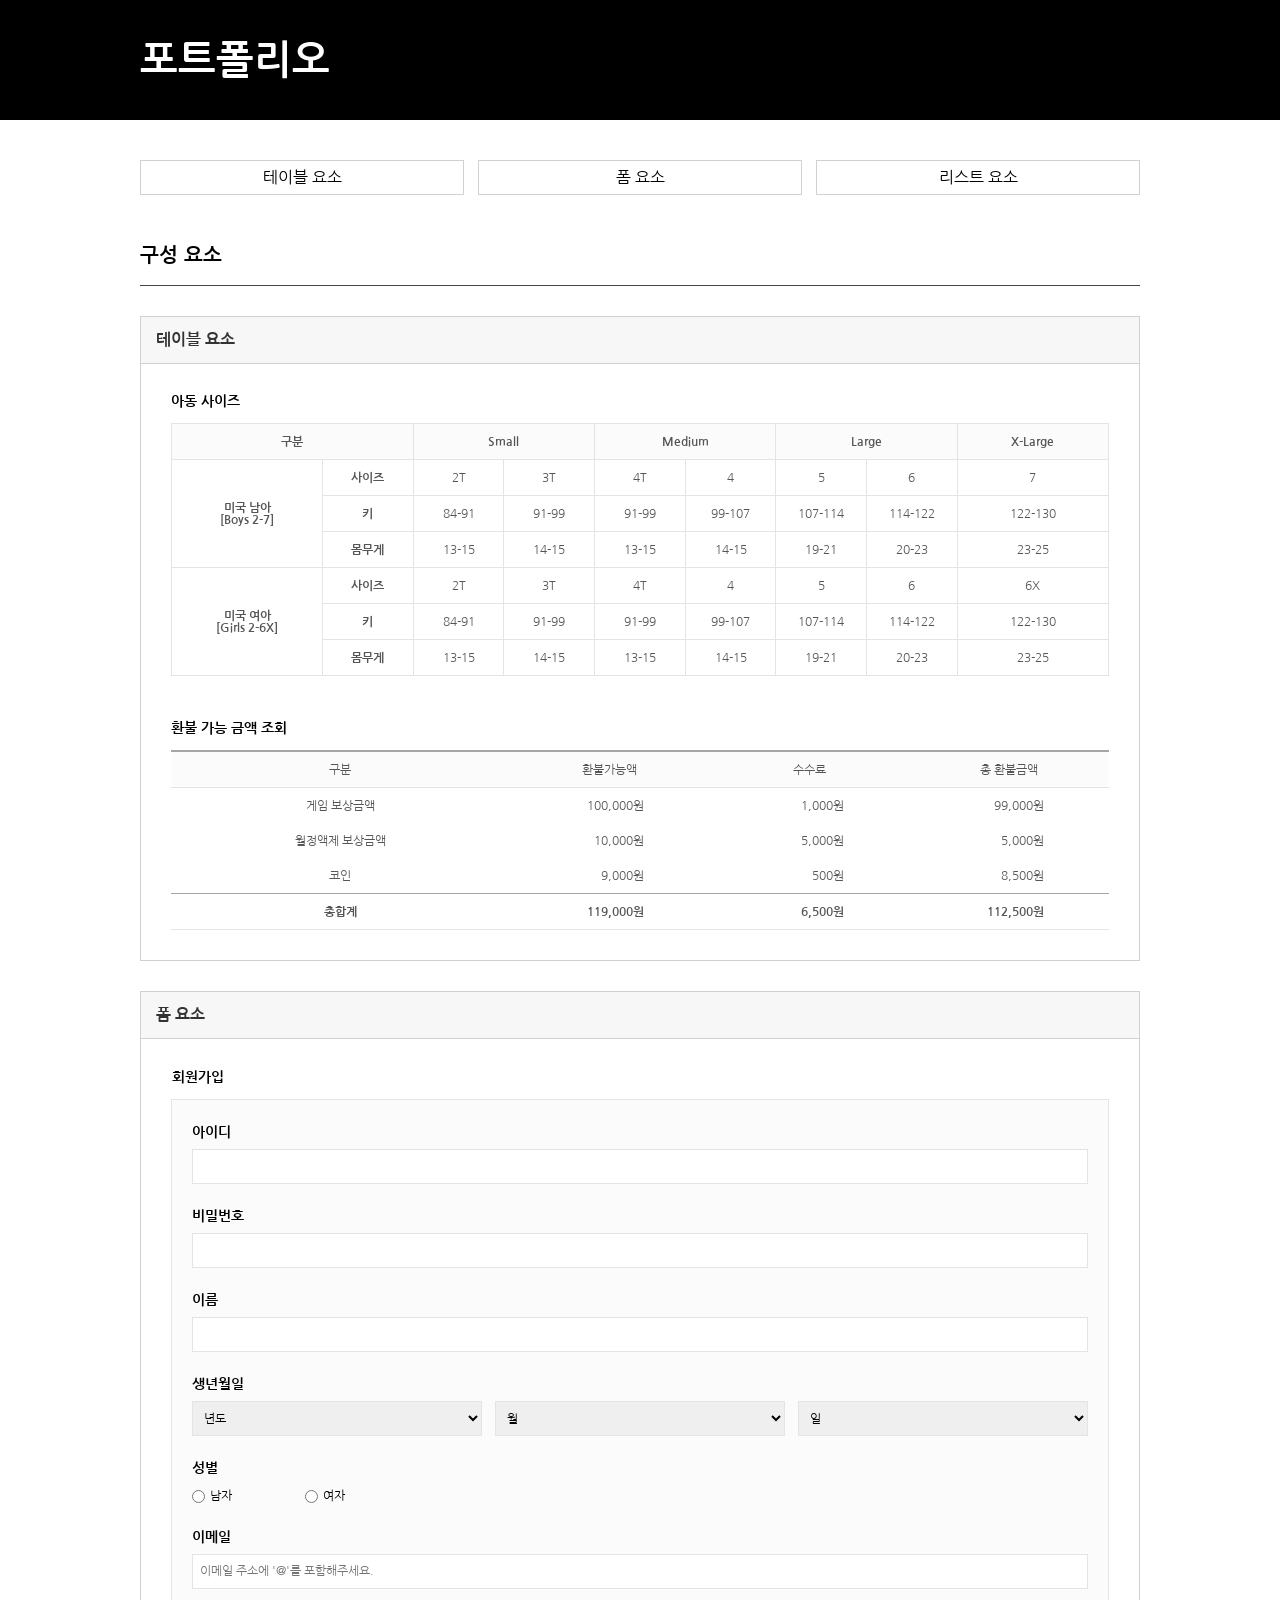
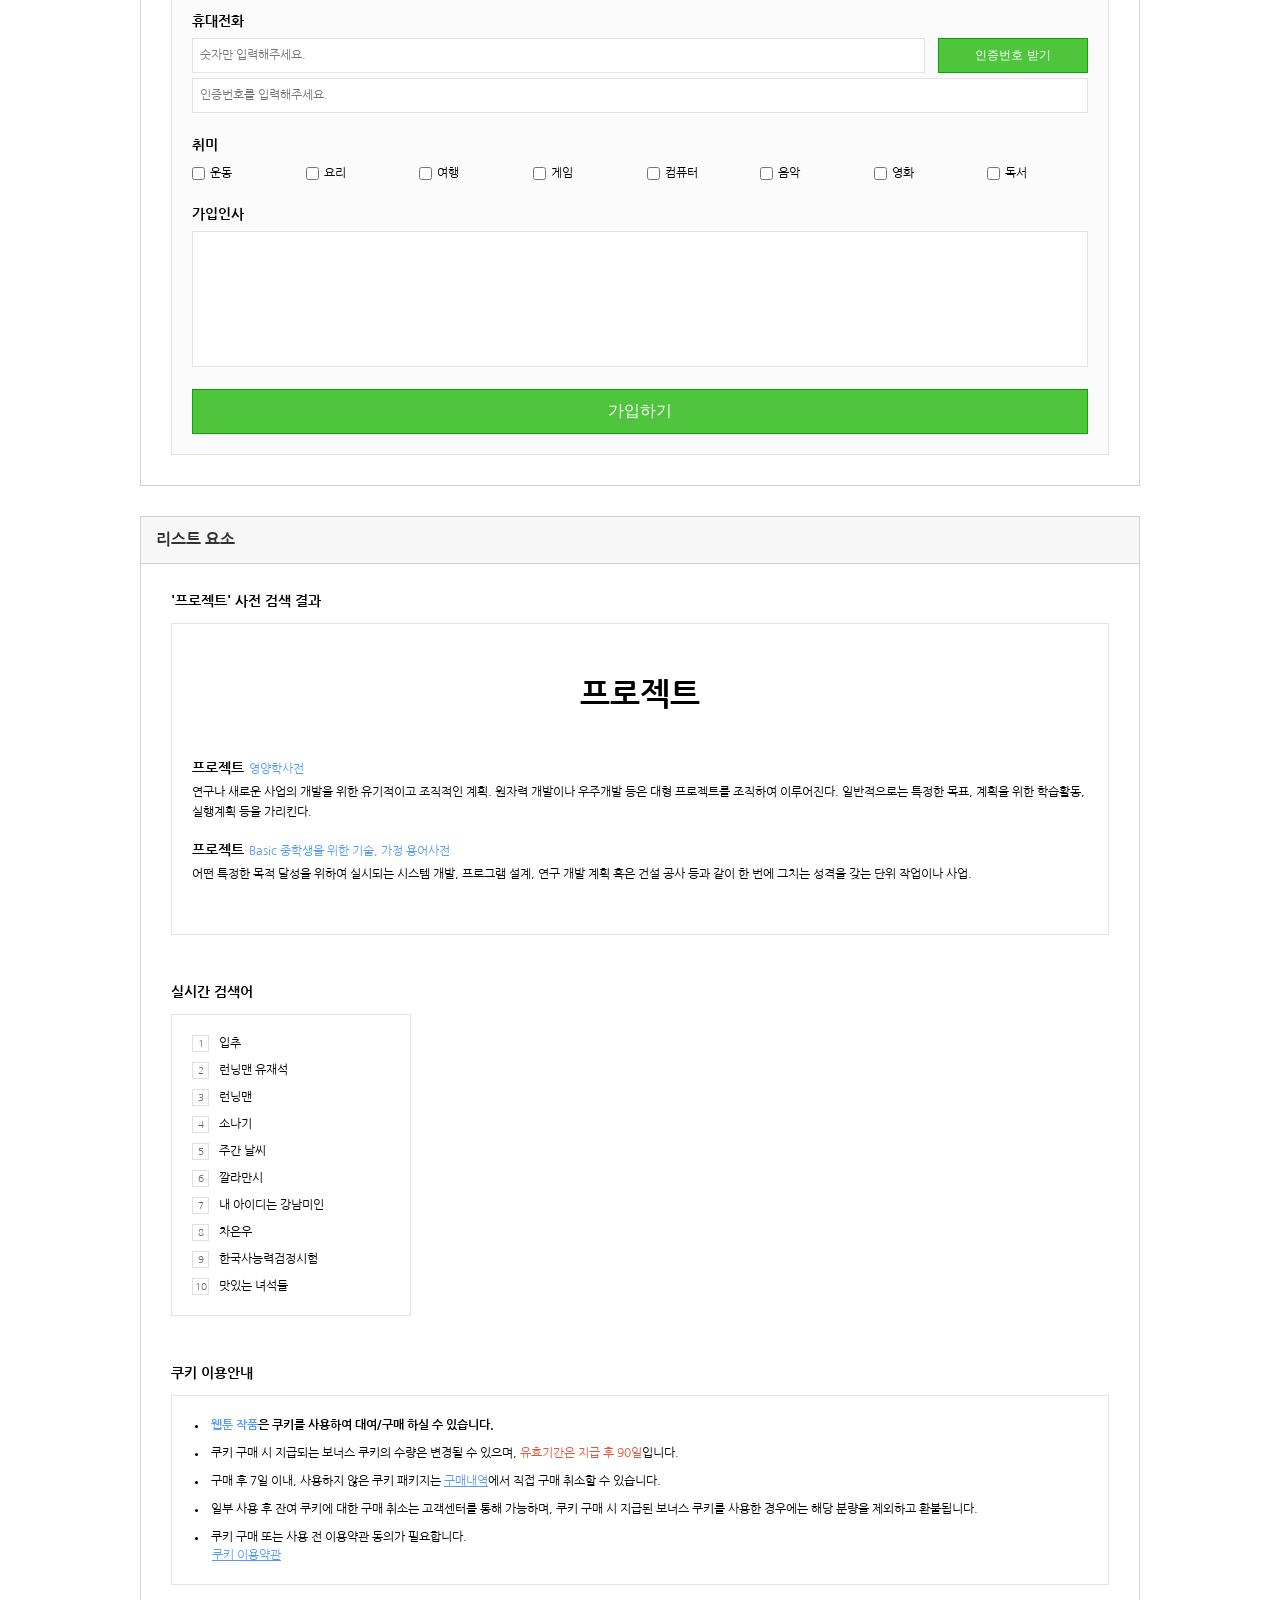
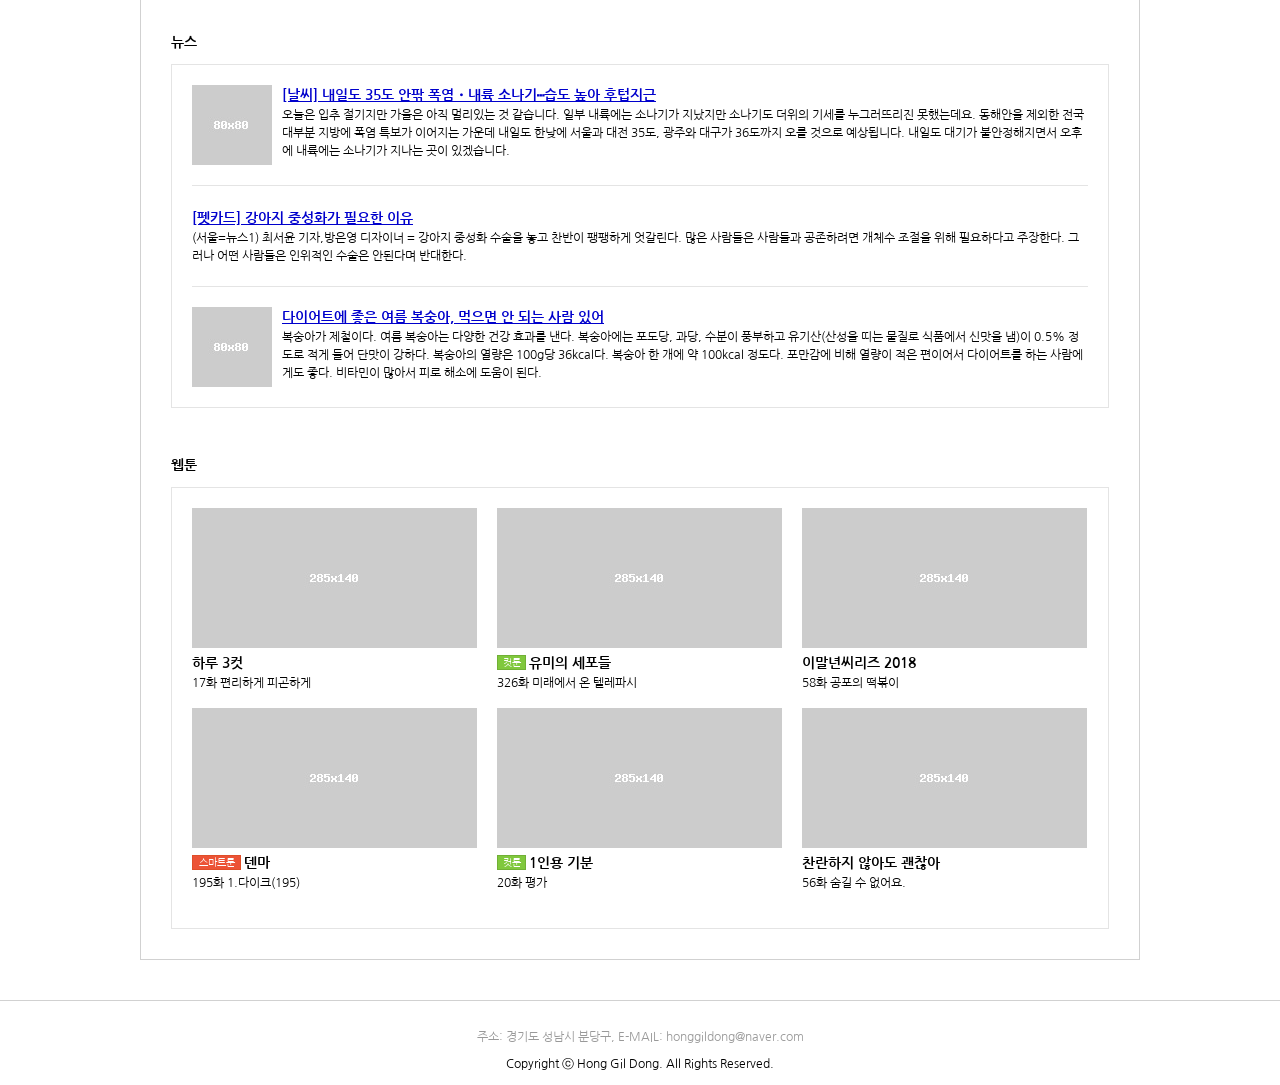
==== commit ae109d2b: "project A-2 end" ====
--- a/portfolio/portfolio.html
+++ b/portfolio/portfolio.html
@@ -44,7 +44,7 @@
                                 <th colspan="2" scope="col" class="size-table__cell size-table__cell--header">Medium
                                 </th>
                                 <th colspan="2" scope="col" class="size-table__cell size-table__cell--header">Large</th>
-                                <th class="size-table__cell">X-Large</th>
+                                <th class="size-table__cell size-table__cell--header">X-Large</th>
                             </tr>
                         </thead>
                         <tbody>
@@ -180,7 +180,7 @@
                             <!-- 유저 생년월일 선택 -->
                             <label for="userBirth" class="signup-form__label">생년월일</label>
                             <div class="even-grid">
-                                <select id="userBirth" name="birthYear" class="signup-form__input">
+                                <select id="userBirth" name="birthYear" class="signup-form__input birth-select">
                                     <option value="">년도</option>
                                     <option value="2008">2008</option>
                                     <option value="2007">2007</option>
@@ -197,7 +197,7 @@
                                     <option value="1996">1996</option>
                                     <option value="1995">1995</option>
                                 </select>
-                                <select name="birthMonth" class="signup-form__input">
+                                <select name="birthMonth" class="signup-form__input birth-select">
                                     <option value="">월</option>
                                     <option value="1">1</option>
                                     <option value="2">2</option>
@@ -212,7 +212,7 @@
                                     <option value="11">11</option>
                                     <option value="12">12</option>
                                 </select>
-                                <select name="birthDate" class="signup-form__input">
+                                <select name="birthDate" class="signup-form__input birth-select">
                                     <option value="">일</option>
                                     <option value="1">1</option>
                                     <option value="2">2</option>
@@ -248,7 +248,7 @@
                                 </select>
                             </div>
                             <!-- 유저 성별 선택 -->
-                            <span class="signup-form__label">성별</span>
+                            <div class="signup-form__label">성별</div>
                             <div class="radio-container">
                                 <input type="radio" id="male" name="gender" class="radio-container__btn"><label
                                     for="male" class="radio-container__label">남자</label>
@@ -264,32 +264,41 @@
                             <label for="userPhone" class="signup-form__label">휴대전화</label>
                             <div class="odd-grid">
                                 <input type="text" id="userPhone" placeholder="숫자만 입력해주세요."
-                                    class="signup-form__input"><button type="submit" class="signup-form__btn">인증번호
+                                    class="signup-form__input phone-number"><button type="submit"
+                                    class="signup-form__btn">인증번호
                                     받기</button>
                             </div>
                             <input type="text" placeholder="인증번호를 입력해주세요." class="signup-form__input">
                             <!-- 유저 취미 입력 -->
-                            <span class="signup-form__label">취미</span>
+                            <div class="signup-form__label">취미</div>
                             <div class="even-grid">
                                 <div class="checkbox-container"><input type="checkbox" id="exercise" name="hobby"
-                                        class="checkbox-container__btn"><label for="exercise">운동</label></div>
+                                        class="checkbox-container__btn"><label for="exercise"
+                                        class="checkbox-container__label">운동</label></div>
                                 <div class="checkbox-container"><input type="checkbox" id="cooking" name="hobby"
-                                        class="checkbox-container__btn"><label for="cooking">요리</label></div>
+                                        class="checkbox-container__btn"><label for="cooking"
+                                        class="checkbox-container__label">요리</label></div>
                                 <div class="checkbox-container"><input type="checkbox" id="travel" name="hobby"
-                                        class="checkbox-container__btn"><label for="travel">여행</label></div>
+                                        class="checkbox-container__btn"><label for="travel"
+                                        class="checkbox-container__label">여행</label></div>
                                 <div class="checkbox-container"><input type="checkbox" id="gaming" name="hobby"
-                                        class="checkbox-container__btn"><label for="gaming">게임</label></div>
+                                        class="checkbox-container__btn"><label for="gaming"
+                                        class="checkbox-container__label">게임</label></div>
                                 <div class="checkbox-container"><input type="checkbox" id="computer" name="hobby"
-                                        class="checkbox-container__btn"><label for="computer">컴퓨터</label></div>
+                                        class="checkbox-container__btn"><label for="computer"
+                                        class="checkbox-container__label">컴퓨터</label></div>
                                 <div class="checkbox-container"><input type="checkbox" id="music" name="hobby"
-                                        class="checkbox-container__btn"><label for="music">음악</label></div>
+                                        class="checkbox-container__btn"><label for="music"
+                                        class="checkbox-container__label">음악</label></div>
                                 <div class="checkbox-container"><input type="checkbox" id="movie" name="hobby"
-                                        class="checkbox-container__btn"><label for="movie">영화</label></div>
+                                        class="checkbox-container__btn"><label for="movie"
+                                        class="checkbox-container__label">영화</label></div>
                                 <div class="checkbox-container"><input type="checkbox" id="reading" name="hobby"
-                                        class="checkbox-container__btn"><label for="reading">독서</label></div>
+                                        class="checkbox-container__btn"><label for="reading"
+                                        class="checkbox-container__label">독서</label></div>
                             </div>
                             <!-- 가입인사 입력 -->
-                            <label for="greeting" class="signup-form__label">가입인사</label><textarea rows="7"
+                            <label for="greeting" class="signup-form__label">가입인사</label><textarea rows="8"
                                 id="greeting" class="signup-form__input"></textarea>
                             <!-- 회원가입 폼 전송 버튼 -->
                             <button type="submit" class="signup-form__btn">가입하기</button>
@@ -307,16 +316,13 @@
                         <div class="list-article__container search-result">
                             <div class="search-result__title--main">프로젝트</div>
                             <dl>
-                                <dt class="search-result__title--sub">프로젝트
-                                </dt><span class="search-result__src">영양학사전</span>
+                                <dt class="search-result__title--sub">프로젝트</dt>
                                 <dd class="search-result__dsc">
                                     연구나 새로운 사업의 개발을 위한 유기적이고 조직적인 계획. 원자력 개발이나 우주개발 등은
                                     대형 프로젝트를 조직하여 이루어진다. 일반적으로는 특정한 목표, 계획을 위한 학습활동,
                                     실행계획 등을 가리킨다.
                                 </dd>
-                                <dt class="search-result__title--sub">프로젝트</dt><span class="search-result__src">Basic
-                                    중학생을 위한
-                                    기술, 가정 용어사전</span>
+                                <dt class="search-result__title--sub">프로젝트</dt>
                                 <dd class="search-result__dsc">
                                     어떤 특정한 목적 달성을 위하여 실시되는 시스템 개발, 프로그램 설계, 연구 개발 계획 혹은
                                     건설 공사 등과 같이 한 번에 그치는 성격을 갖는 단위 작업이나 사업.
@@ -329,16 +335,16 @@
                         <h4 class="list-article__title">실시간 검색어</h4>
                         <div class="list-article__container topic-keyword">
                             <ol>
-                                <li class="topic-keyword__item"><a href="#">입추</a></li>
-                                <li class="topic-keyword__item"><a href="#">런닝맨 유재석</a></li>
-                                <li class="topic-keyword__item"><a href="#">런닝맨</a></li>
-                                <li class="topic-keyword__item"><a href="#">소나기</a></li>
-                                <li class="topic-keyword__item"><a href="#">주간 날씨</a></li>
-                                <li class="topic-keyword__item"><a href="#">깔라만시</a></li>
-                                <li class="topic-keyword__item"><a href="#">내 아이디는 강남미인</a></li>
-                                <li class="topic-keyword__item"><a href="#">차은우</a></li>
-                                <li class="topic-keyword__item"><a href="#">한국사능력검정시험</a></li>
-                                <li class="topic-keyword__item"><a href="#">맛있는 녀석들</a></li>
+                                <li class="topic-keyword__item"><a href="#" class="topic-link">입추</a></li>
+                                <li class="topic-keyword__item"><a href="#" class="topic-link">런닝맨 유재석</a></li>
+                                <li class="topic-keyword__item"><a href="#" class="topic-link">런닝맨</a></li>
+                                <li class="topic-keyword__item"><a href="#" class="topic-link">소나기</a></li>
+                                <li class="topic-keyword__item"><a href="#" class="topic-link">주간 날씨</a></li>
+                                <li class="topic-keyword__item"><a href="#" class="topic-link">깔라만시</a></li>
+                                <li class="topic-keyword__item"><a href="#" class="topic-link">내 아이디는 강남미인</a></li>
+                                <li class="topic-keyword__item"><a href="#" class="topic-link">차은우</a></li>
+                                <li class="topic-keyword__item"><a href="#" class="topic-link">한국사능력검정시험</a></li>
+                                <li class="topic-keyword__item"><a href="#" class="topic-link">맛있는 녀석들</a></li>
                             </ol>
                         </div>
                     </article>
@@ -369,9 +375,11 @@
                         <div class="list-article__container news">
                             <div class="news-grid">
                                 <div class="news-grid__container">
-                                    <a href="#"><img src="image/thumbnail1.jpg" alt="80 by 80 size thumbnail" class="news__img"></a>
+                                    <a href="#"><img src="image/thumbnail1.jpg" alt="80 by 80 size thumbnail"
+                                            class="news__thumbnail"></a>
                                     <dl class="news-text news-text--top">
-                                        <dt class="news__headline"><a href="#">[날씨] 내일도 35도 안팎 폭염・내륙 소나기⋯습도 높아 후텁지근</a></dt>
+                                        <dt class="news__headline"><a href="#">[날씨] 내일도 35도 안팎 폭염・내륙 소나기⋯습도 높아 후텁지근</a>
+                                        </dt>
                                         <dd class="news__summary">
                                             오늘은 입추 절기지만 가을은 아직 멀리있는 것 같습니다. 일부 내륙에는 소나기가 지났지만 소나기도 더위의 기세를 누그러뜨리진 못했는데요.
                                             동해안을 제외한 전국 대부분 지방에 폭염 특보가 이어지는 가운데 내일도 한낮에 서울과 대전 35도, 광주와 대구가 36도까지 오를 것으로
@@ -391,7 +399,8 @@
                                     </dl>
                                 </div>
                                 <div class="news-grid__container">
-                                    <a href="#"><img src="image/thumbnail1.jpg" alt="80 by 80 size thumbnail" class="news__img news__img--bottom"></a>
+                                    <a href="#"><img src="image/thumbnail1.jpg" alt="80 by 80 size thumbnail"
+                                            class="news__thumbnail news__thumbnail--bottom"></a>
                                     <dl class="news-text news-text--bottom">
                                         <dt class="news__headline"><a href="#">다이어트에 좋은 여름 복숭아, 먹으면 안 되는 사람 있어</a></dt>
                                         <dd class="news__summary">
@@ -408,49 +417,61 @@
                     <!-- 웹툰 리스트 -->
                     <article class="list-article">
                         <h4 class="list-article__title">웹툰</h4>
-                        <div class="list-article__container">
-                            <div class="toonGrid">
-                                <div>
-                                    <img src="image/thumbnail2.jpg" alt="285 by 140 size thumbnail">
-                                    <dl>
-                                        <dt>하루 3컷</dt>
-                                        <dd>17화 편리하게 피곤하게</dd>
-                                    </dl>
-                                </div>
-                                <div>
-                                    <img src="image/thumbnail2.jpg" alt="285 by 140 size thumbnail">
-                                    <dl>
-                                        <dt>유미의 세포들</dt>
-                                        <dd>326화 미래에서 온 텔레파시</dd>
-                                    </dl>
-                                </div>
-                                <div>
-                                    <img src="image/thumbnail2.jpg" alt="285 by 140 size thumbnail">
-                                    <dl>
-                                        <dt>이말년씨리즈 2018</dt>
-                                        <dd>58화 공포의 떡볶이</dd>
-                                    </dl>
-                                </div>
-                                <div>
-                                    <img src="image/thumbnail2.jpg" alt="285 by 140 size thumbnail">
-                                    <dl>
-                                        <dt>덴마</dt>
-                                        <dd>195화 1.다이크(195)</dd>
-                                    </dl>
-                                </div>
-                                <div>
-                                    <img src="image/thumbnail2.jpg" alt="285 by 140 size thumbnail">
-                                    <dl>
-                                        <dt>1인용 기분</dt>
-                                        <dd>20화 평가</dd>
-                                    </dl>
-                                </div>
-                                <div>
-                                    <img src="image/thumbnail2.jpg" alt="285 by 140 size thumbnail">
-                                    <dl>
-                                        <dt>찬란하지 않아도 괜찮아</dt>
-                                        <dd>56화 숨길 수 없어요.</dd>
-                                    </dl>
+                        <div class="list-article__container webtoon">
+                            <div class="webtoon-grid">
+                                <div class="webtoon-grid__container">
+                                    <a href="#" class="webtoon-link"><img src="image/thumbnail2.jpg"
+                                            alt="285 by 140 size thumbnail" class="webtoon__thumbnail">
+                                        <dl>
+                                            <dt class="webtoon__title">하루 3컷</dt>
+                                            <dd class="webtoon__episode">17화 편리하게 피곤하게</dd>
+                                        </dl>
+                                    </a>
+                                </div>
+                                <div class="webtoon-grid__container">
+                                    <a href="#" class="webtoon-link"><img src="image/thumbnail2.jpg"
+                                            alt="285 by 140 size thumbnail" class="webtoon__thumbnail">
+                                        <dl>
+                                            <dt class="webtoon__title webtoon__title--cut">유미의 세포들</dt>
+                                            <dd class="webtoon__episode">326화 미래에서 온 텔레파시</dd>
+                                        </dl>
+                                    </a>
+                                </div>
+                                <div class="webtoon-grid__container">
+                                    <a href="#" class="webtoon-link"><img src="image/thumbnail2.jpg"
+                                            alt="285 by 140 size thumbnail" class="webtoon__thumbnail">
+                                        <dl>
+                                            <dt class="webtoon__title">이말년씨리즈 2018</dt>
+                                            <dd class="webtoon__episode">58화 공포의 떡볶이</dd>
+                                        </dl>
+                                    </a>
+                                </div>
+                                <div class="webtoon-grid__container">
+                                    <a href="#" class="webtoon-link"><img src="image/thumbnail2.jpg"
+                                            alt="285 by 140 size thumbnail" class="webtoon__thumbnail">
+                                        <dl>
+                                            <dt class="webtoon__title webtoon__title--smart">덴마</dt>
+                                            <dd class="webtoon__episode">195화 1.다이크(195)</dd>
+                                        </dl>
+                                    </a>
+                                </div>
+                                <div class="webtoon-grid__container">
+                                    <a href="#" class="webtoon-link"><img src="image/thumbnail2.jpg"
+                                            alt="285 by 140 size thumbnail" class="webtoon__thumbnail">
+                                        <dl>
+                                            <dt class="webtoon__title webtoon__title--cut">1인용 기분</dt>
+                                            <dd class="webtoon__episode">20화 평가</dd>
+                                        </dl>
+                                    </a>
+                                </div>
+                                <div class="webtoon-grid__container">
+                                    <a href="#" class="webtoon-link"><img src="image/thumbnail2.jpg"
+                                            alt="285 by 140 size thumbnail" class="webtoon__thumbnail">
+                                        <dl>
+                                            <dt class="webtoon__title">찬란하지 않아도 괜찮아</dt>
+                                            <dd class="webtoon__episode">56화 숨길 수 없어요.</dd>
+                                        </dl>
+                                    </a>
                                 </div>
                             </div>
                         </div>
--- a/portfolio/css/portfolio.css
+++ b/portfolio/css/portfolio.css
@@ -1,5 +1,4 @@
 @charset "UTF-8";
-
 /* Reset css */
 html, body, div, span, applet, object, iframe,
 h1, h2, h3, h4, h5, h6, p, blockquote, pre,
@@ -14,53 +13,52 @@
 figure, figcaption, footer, header, hgroup, 
 menu, nav, output, ruby, section, summary,
 time, mark, audio, video {
-	margin: 0;
-	padding: 0;
-	border: 0;
-	font-size: 100%;
-	font: inherit;
-}
-input[type="radio"] {
-    display: table-cell;
-    margin-bottom: 1px;
-    vertical-align: middle;
-}
-input[type="checkbox"] {
-    display: table-cell;
-    margin-bottom: 1px;
-    vertical-align: middle;
-}
+    margin: 0;
+    padding: 0;
+    border: 0;
+    font-size: 100%;
+    font: inherit;
+}
+
 textarea {
     resize: none;
 }
+
 a {
     color: inherit;
     text-decoration: none;
 }
+
 /* HTML5 display-role reset for older browsers */
-article, aside, details, figcaption, figure, 
+article, aside, details, figcaption, figure,
 footer, header, hgroup, main, menu, nav, section {
-	display: block;
-}
+    display: block;
+}
+
 body {
-	line-height: 1;
-}
+    line-height: 1;
+}
+
 ol, ul {
-	list-style: none;
-}
+    list-style: none;
+}
+
 blockquote, q {
-	quotes: none;
-}
+    quotes: none;
+}
+
 blockquote:before, blockquote:after,
 q:before, q:after {
-	content: '';
-	content: none;
-}
+    content: '';
+    content: none;
+}
+
 table {
-	border-collapse: collapse;
-	border-spacing: 0;
-}
-
+    border-collapse: collapse;
+    border-spacing: 0;
+}
+
+/* Main css */
 .body {font-family: '나눔고딕', 'Nanum Gothic', '돋움', Dotum, sans-serif;}
 
 .header {
@@ -172,7 +170,8 @@
     /* Text */
     font-size: 12px;
 }
-/* 테이블 요소 article 시작 */
+
+/* -테이블 요소 article 시작- */
 .table-article {vertical-align: middle;}
 
 .tables__caption {
@@ -194,13 +193,13 @@
     color: #555;
 }
 
-.size-table .col-width {width: 85px;}
-
-.size-table .col-width--doubled {width: 170px;}
+.size-table .col-width {width: 90px;}
+
+.size-table .col-width--doubled {width: 150px;}
 
 .size-table__header {background-color: #fbfbfb;}
 
-.size-table__cell{
+.size-table__cell {
     /* Display & Box Model */
     height: 35px;
     border: 1px solid #e4e4e4;
@@ -245,7 +244,7 @@
     font-weight: bold;
 }
 
-/* 폼 요소 article 시작 */
+/* -폼 요소 article 시작- */
 .signup-form {
     /* Positioning */
     position: relative;
@@ -289,7 +288,7 @@
     box-sizing: border-box;
     width: 100%;
     border: 1px solid #e4e4e4;
-    padding-left: 7px;
+    padding: 7px;
     /* Color */
     color: #000;
     /* Text */
@@ -338,7 +337,10 @@
     padding-top: 5px;
 }
 
-.radio-container__btn {margin-right: 5px;}
+.radio-container__btn, .checkbox-container__btn{
+    margin-right: 5px;
+    vertical-align: top;
+}
 
 /* checkbox 요소 컨테이너 설정 (취미) */
 .checkbox-container {
@@ -346,8 +348,6 @@
     height: 15px;
     padding-top: 5px;
 }
-
-.checkbox-container__btn {margin-right: 5px;}
 
 /* 휴대전화 인증번호 받기 버튼 */
 .odd-grid .signup-form__btn {
@@ -367,7 +367,29 @@
     font-size: 16px;
 }
 
-/* 리스트 요소 article 시작 */
+/* Css only for IE*/
+@media screen and (-ms-high-contrast: active), (-ms-high-contrast: none) {
+    .even-grid {font-size: 0;}
+    .odd-grid {font-size: 0;}
+    .birth-select {
+        display: inline-block;
+        width: 290px;
+        margin-right: 13px;
+    }
+    .birth-select:last-of-type {margin: 0;}
+    .phone-number {
+        width: 733px; 
+        margin-right: 13px;
+    }
+    .odd-grid .signup-form__btn {height: 35px;}
+    .checkbox-container {
+        display: inline-block;
+        width: 112px;
+    }
+    .checkbox-container__label {font-size: 12px;}
+}
+
+/* -리스트 요소 article 시작- */
 .list-article__title {
     /* Display & Box Model */
     margin-bottom: 15px;
@@ -405,7 +427,6 @@
 .search-result__title--sub {
     /* Display & Box Model */
     display: inline-block;
-    margin-right: 5px;
     /* Color */
     color: #000;
     /* Text */
@@ -413,13 +434,23 @@
     font-weight: bold;
 }
 
-.search-result__src {
+.search-result__title--sub::after {
     /* Display & Box Model */
     display: inline-block;
+    padding-left: 5px;
     /* Color */
     color: #559bfa;
     /* Text */
     font-size: 12px;
+    font-weight: normal;
+}
+
+.search-result__title--sub:first-of-type::after {
+    content: "영양학사전";
+}
+
+.search-result__title--sub:last-of-type::after {
+    content: "Basic 중학생을 위한 기술, 가정 용어사전";
 }
 
 .search-result__dsc {
@@ -451,7 +482,7 @@
     counter-increment: step-counter;
 }
 
-.topic-keyword__item:hover {text-decoration: underline;}
+.topic-link:hover {text-decoration: underline;}
 
 .topic-keyword__item::before {
     /* Display & Box Model */
@@ -478,7 +509,7 @@
     list-style: disc;
     list-style-position: inside;
     margin-bottom: 10px;
-    margin-left: 17px;
+    padding-left: 20px;
     /* Color */
     color: #000;
     /* Text */
@@ -502,57 +533,168 @@
 
 /* 뉴스 list */
 .news-grid {
+    /* Display & Box Model */
     display: grid;
     grid-auto-rows: 100px;
     grid-gap: 1px;
+    /* Color */
     background-color: #e4e4e4;
 }
 
 .news-grid__container {
+    /* Display & Box Model */
     line-height: 100px;
-    background-color: white;
+    /* Color */
+    background-color: #fff;
+    font-size: 0;
 }
 
 .news-text {
+    /* Display & Box Model */
     display: inline-block;
     width: 100%;
-    line-height: normal;
+    /* Text */
+    line-height: 1.5;
     vertical-align: middle;
 }
 
-.news-text--top{
+.news-text--top, .news-text--bottom {
+    /* Display & Box Model */
     width: 805px;
     height: 80px;
-    vertical-align: top;
-}
-
-.news-text--bottom {
-    width: 805px;
-    height: 80px;
-    vertical-align: bottom;
-}
-
-.news__img {
-    margin-right: 7px;
-}
-
-.news__img--bottom {
-    vertical-align: bottom;
-}
+    padding-left: 10px;
+}
+
+.news-text--top {vertical-align: top;}
+
+.news-text--bottom {vertical-align: bottom;}
+
+.news__thumbnail--bottom {vertical-align: bottom;}
 
 .news__headline {
+    /* Color */
     color: #00c;
+    /* Text */
     font-size: 14px;
     font-weight: bold;
     text-decoration: underline;
 }
 
 .news__summary {
-    padding-top: 5px;
-    color: #000;
-    font-size: 12px;
-    line-height: 1.5;
+    /* Color */
+    color: #000;
+    /* Text */
+    font-size: 12px;
     word-break: break-all;
+}
+
+/* 웹툰 list */
+.webtoon {
+    /* Display & Box Model */
+    padding-right: 21px;
+    margin: 0;
+}
+
+.webtoon-grid {
+    /* Display & Box Model */
+    display: grid;
+    grid-template-columns: repeat(3, 285px);
+    grid-auto-rows: minmax(200px, auto);
+    column-gap: 20px;
+}
+
+.webtoon-link:hover {text-decoration: underline;}
+
+.webtoon__thumbnail {margin-bottom: 3px;}
+
+.webtoon__title {
+    /* Display & Box Model */
+    height: 20px;
+    /* Color */
+    color: #000;
+    /* Text */
+    font-size: 14px;
+    font-weight: bold;
+    line-height: 20px;
+}
+
+.webtoon__episode {
+    /* Display & Box Model */
+    height: 20px;
+    /* Color */
+    color: #000;
+    /* Text */
+    font-size: 12px;
+    line-height: 20px;
+}
+
+/* 컷툰, 스마트툰 표시 박스 */
+.webtoon__title--cut::before, .webtoon__title--smart::before {
+    /* Display & Box Model */
+    display: inline-block;
+    margin-right: 3px;
+    /* Color */
+    color: #fff;
+    /* Text */
+    font-size: 10px;
+    font-weight: normal;
+    text-align: center;
+    vertical-align: text-bottom;
+    line-height: 13px;
+}
+
+/* 컷툰 표시 박스 */
+.webtoon__title--cut::before {
+    /* Display & Box Model */
+    width: 27px;
+    border: 1px solid #71b036;
+    /* Color */
+    background-color: #80c83d;
+    /* Other */
+    content: "컷툰";
+}
+
+/* 스마트툰 표시 박스 */
+.webtoon__title--smart::before {
+    /* Display & Box Model */
+    width: 47px;
+    border: 1px solid #df4e28;
+    /* Color */
+    background-color: #ec5336;
+    /* Other */
+    content: "스마트툰";
+}
+
+/* Css only for IE */
+@media screen and (-ms-high-contrast: active), (-ms-high-contrast: none) {
+    .cookie-info__item {
+        padding-left: 20px;
+        text-indent: -23px;
+    }
+    .news-grid__container {
+        height: 100px; 
+        border-bottom: 1px solid #e4e4e4;
+    }
+    .news-grid__container:last-of-type {border: 0;}
+    .webtoon-grid {font-size: 0;}
+    .webtoon-grid__container {
+        display: inline-block;
+        height: 200px; 
+        margin-right: 20px;
+    }
+    .webtoon-grid__container:nth-of-type(3n) {margin: 0;}
+}
+
+/* Css only for Firefox */
+@-moz-document url-prefix() {
+    .cookie-info__item {
+        padding-left: 17px;
+        text-indent: -16px;
+    }
+    .cookie-info__item:before {
+        margin-left: 5px;
+        content: "";
+    }
 }
 
 .footer {
@@ -569,12 +711,12 @@
     /* Display & Box Model */
     margin: 15px 0;
     /* Color */
-    color: #999; 
+    color: #999;
 }
 
 .footer__copyright {
     /* Display & Box Model */
     margin: 15px 0;
     /* Color */
-    color: #000; 
+    color: #000;
 }
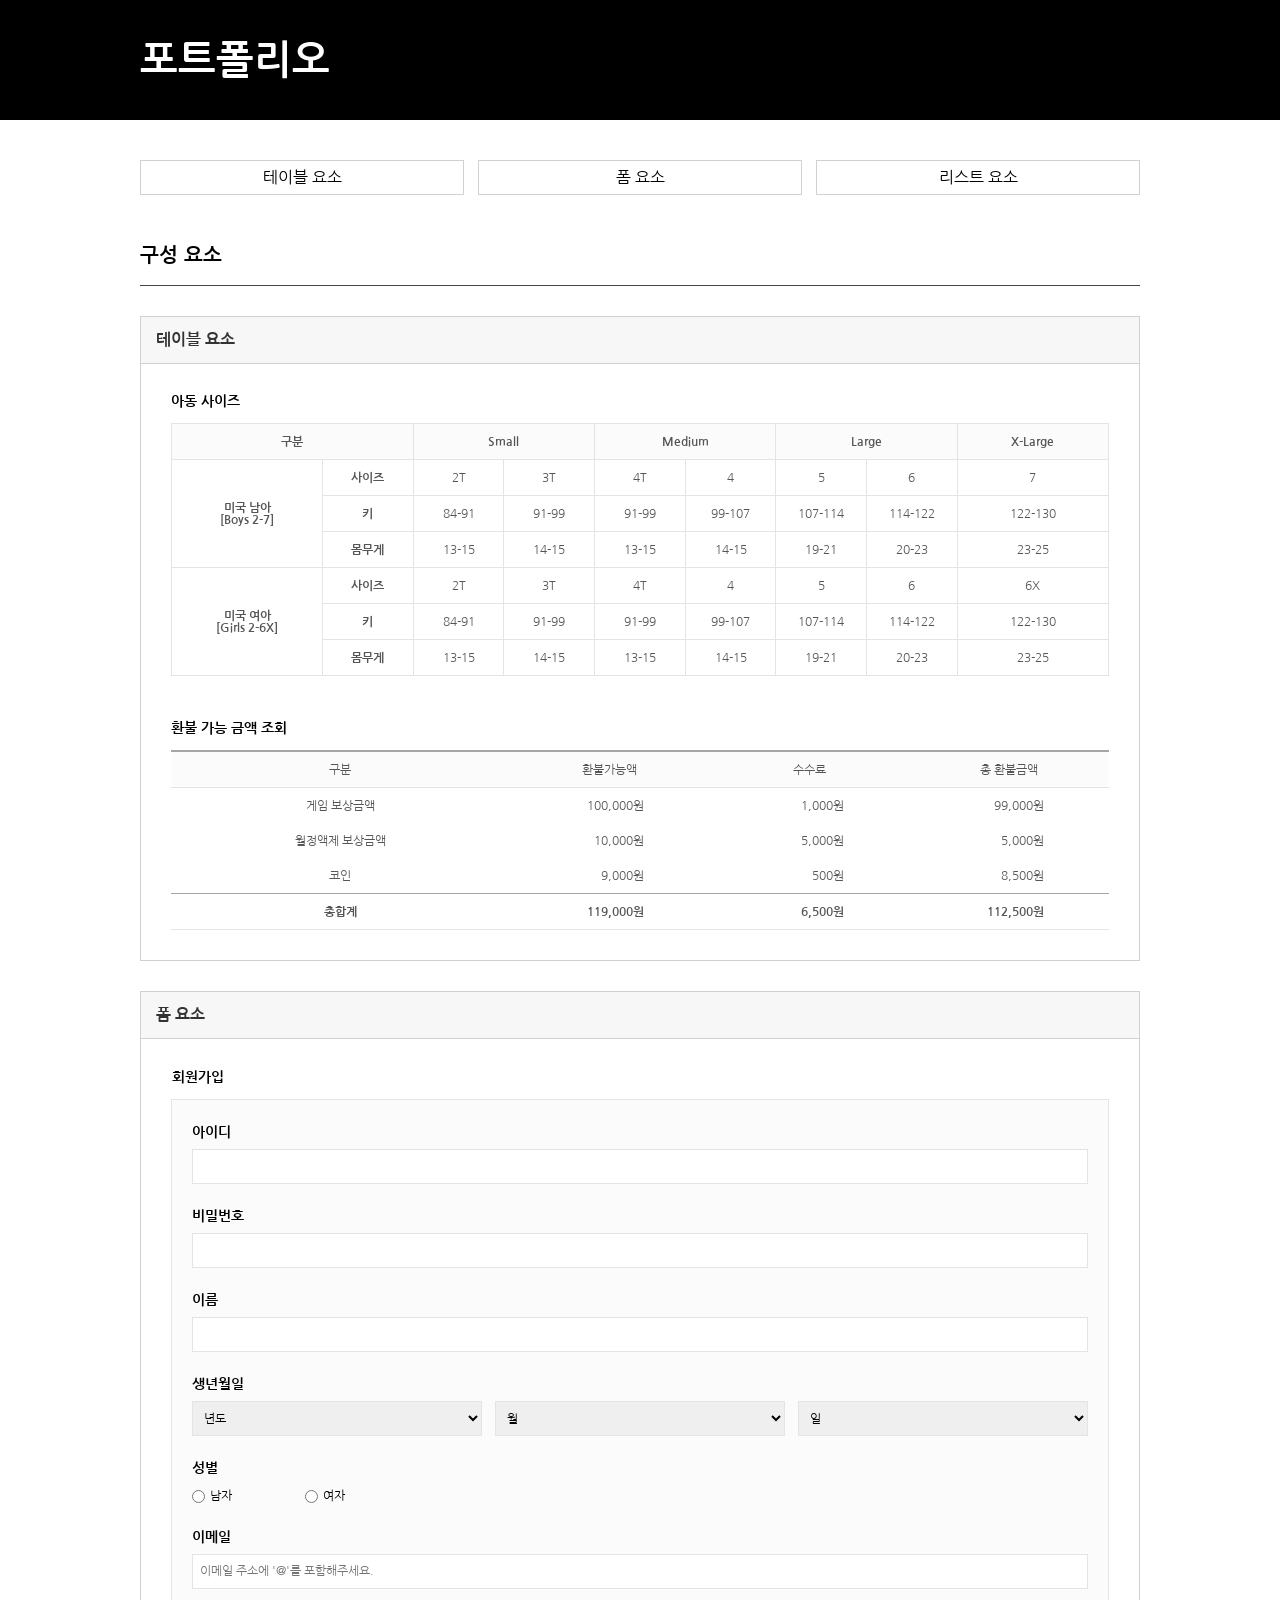
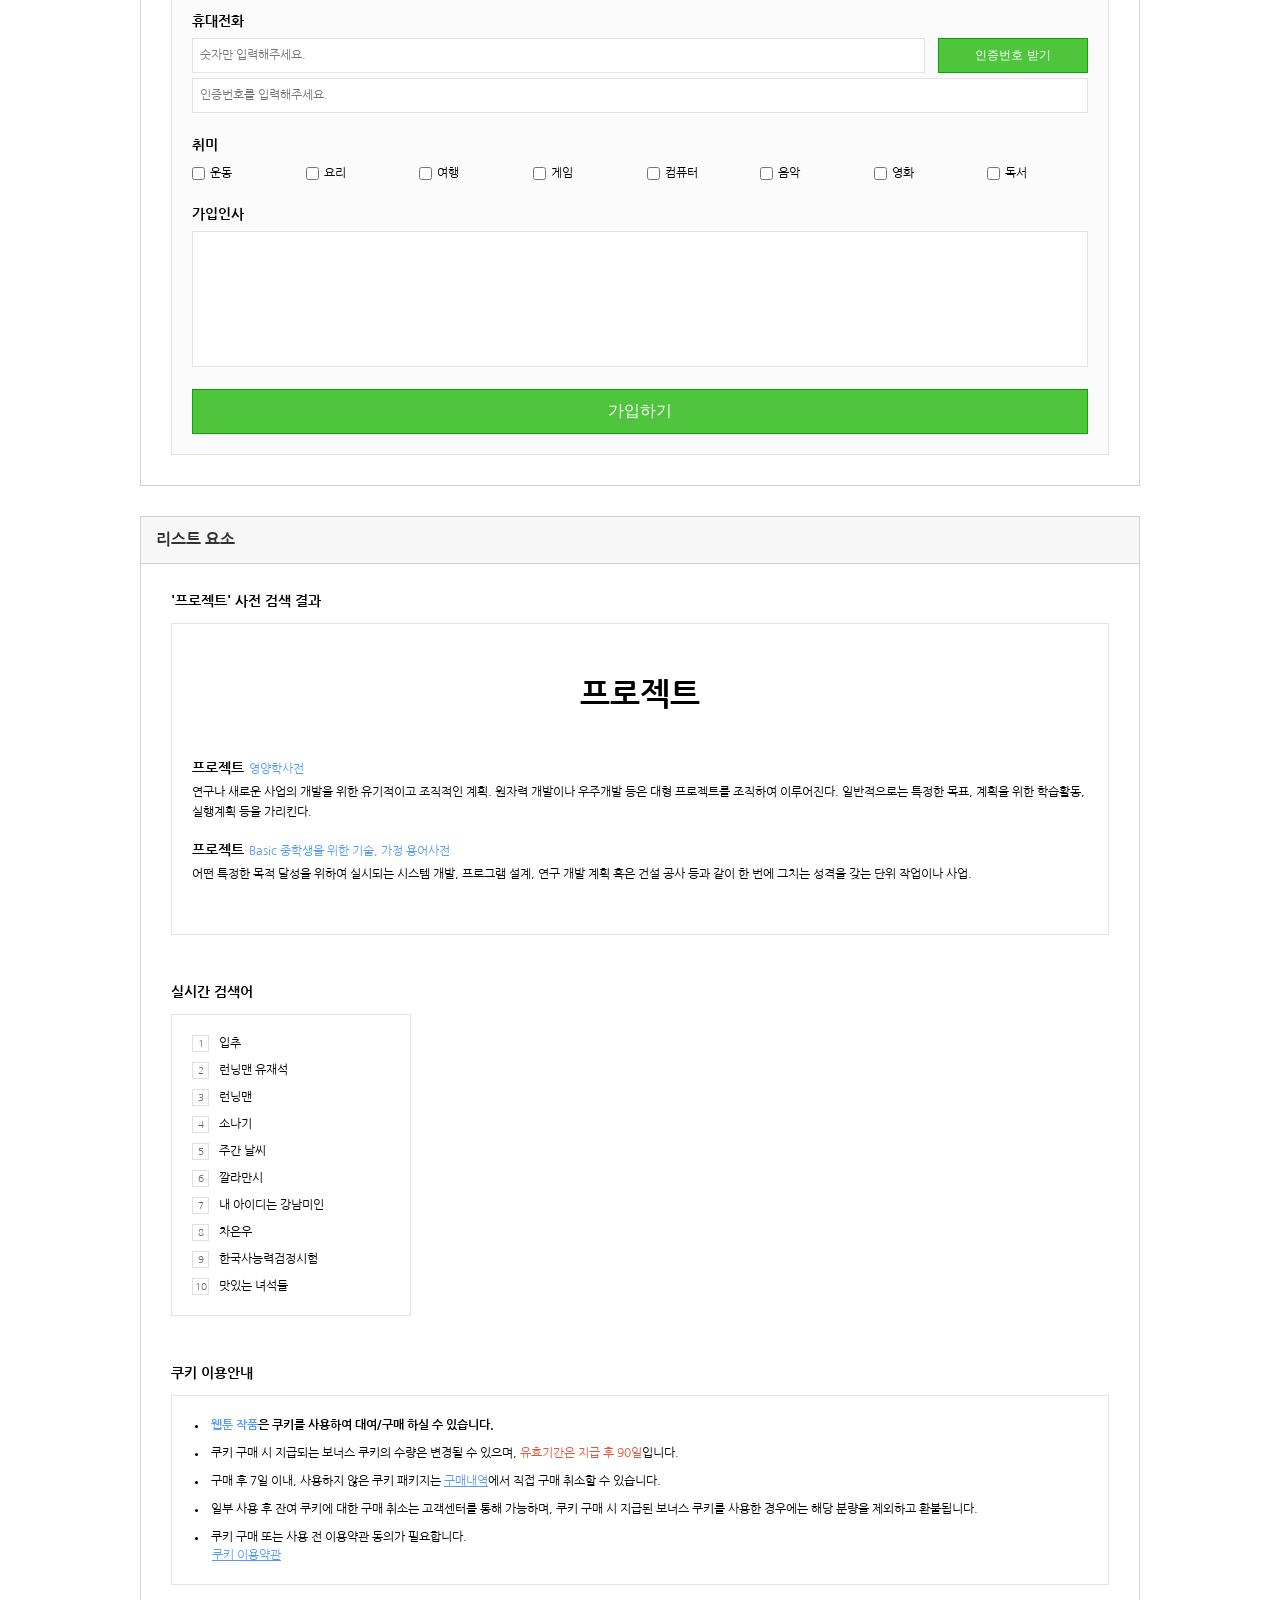
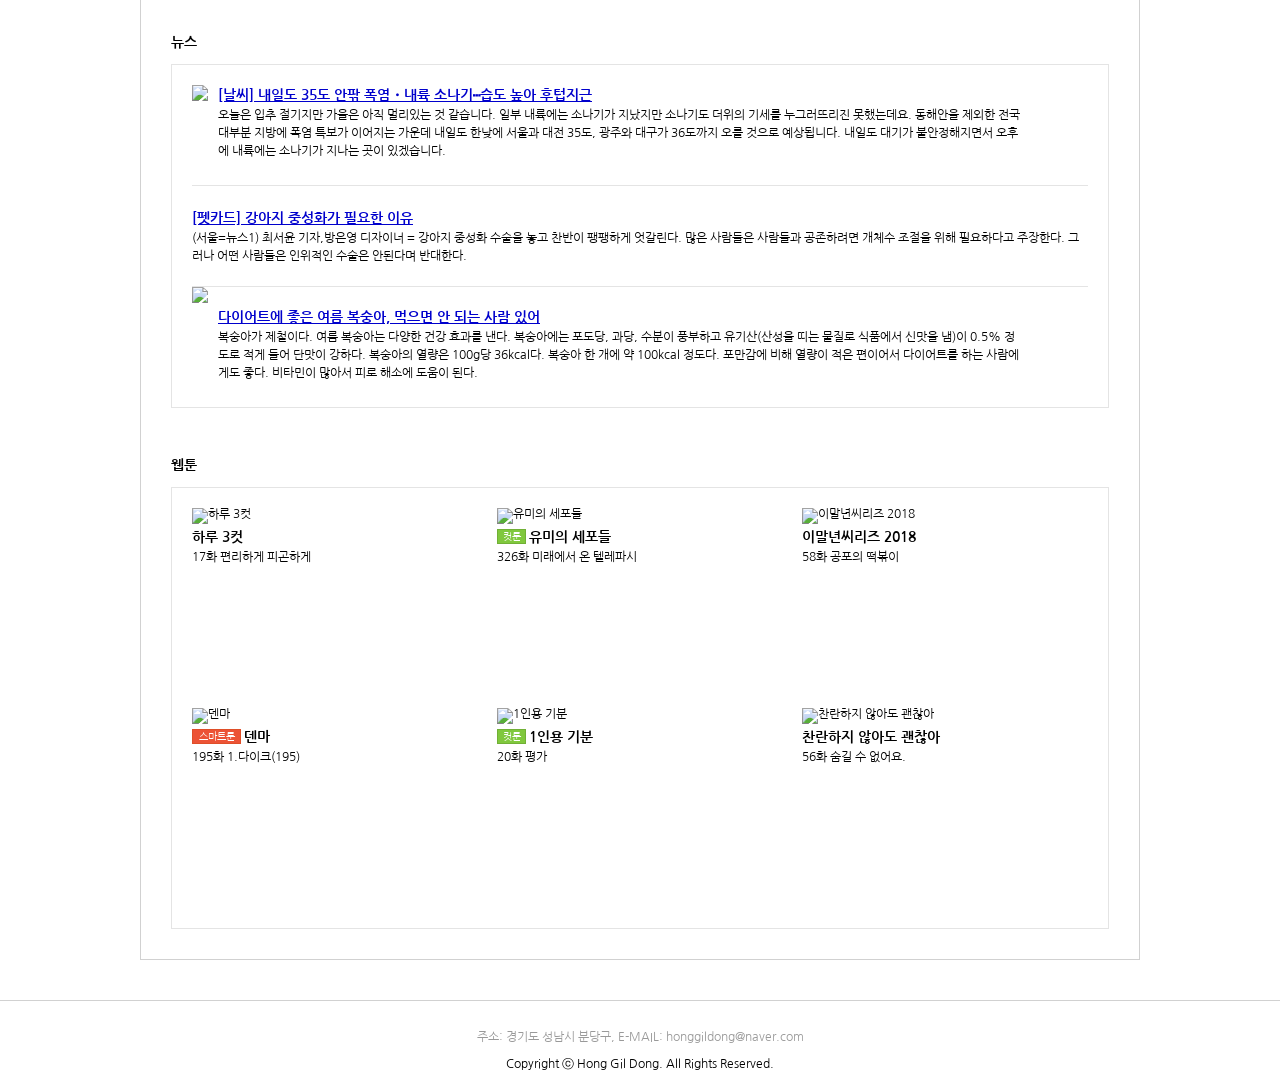
==== commit f98f0020: "project A-2 revision" ====
--- a/portfolio/portfolio.html
+++ b/portfolio/portfolio.html
@@ -264,7 +264,7 @@
                             <label for="userPhone" class="signup-form__label">휴대전화</label>
                             <div class="odd-grid">
                                 <input type="text" id="userPhone" placeholder="숫자만 입력해주세요."
-                                    class="signup-form__input phone-number"><button type="submit"
+                                    class="signup-form__input phone-number"><button type="button"
                                     class="signup-form__btn">인증번호
                                     받기</button>
                             </div>
@@ -375,7 +375,7 @@
                         <div class="list-article__container news">
                             <div class="news-grid">
                                 <div class="news-grid__container">
-                                    <a href="#"><img src="image/thumbnail1.jpg" alt="80 by 80 size thumbnail"
+                                    <a href="#"><img src="image/thumbnail1.jpg" alt="tomorrow's weather"
                                             class="news__thumbnail"></a>
                                     <dl class="news-text news-text--top">
                                         <dt class="news__headline"><a href="#">[날씨] 내일도 35도 안팎 폭염・내륙 소나기⋯습도 높아 후텁지근</a>
@@ -399,7 +399,7 @@
                                     </dl>
                                 </div>
                                 <div class="news-grid__container">
-                                    <a href="#"><img src="image/thumbnail1.jpg" alt="80 by 80 size thumbnail"
+                                    <a href="#"><img src="image/thumbnail1.jpg" alt="peaches"
                                             class="news__thumbnail news__thumbnail--bottom"></a>
                                     <dl class="news-text news-text--bottom">
                                         <dt class="news__headline"><a href="#">다이어트에 좋은 여름 복숭아, 먹으면 안 되는 사람 있어</a></dt>
@@ -421,7 +421,7 @@
                             <div class="webtoon-grid">
                                 <div class="webtoon-grid__container">
                                     <a href="#" class="webtoon-link"><img src="image/thumbnail2.jpg"
-                                            alt="285 by 140 size thumbnail" class="webtoon__thumbnail">
+                                            alt="하루 3컷" class="webtoon__thumbnail">
                                         <dl>
                                             <dt class="webtoon__title">하루 3컷</dt>
                                             <dd class="webtoon__episode">17화 편리하게 피곤하게</dd>
@@ -430,7 +430,7 @@
                                 </div>
                                 <div class="webtoon-grid__container">
                                     <a href="#" class="webtoon-link"><img src="image/thumbnail2.jpg"
-                                            alt="285 by 140 size thumbnail" class="webtoon__thumbnail">
+                                            alt="유미의 세포들" class="webtoon__thumbnail">
                                         <dl>
                                             <dt class="webtoon__title webtoon__title--cut">유미의 세포들</dt>
                                             <dd class="webtoon__episode">326화 미래에서 온 텔레파시</dd>
@@ -439,7 +439,7 @@
                                 </div>
                                 <div class="webtoon-grid__container">
                                     <a href="#" class="webtoon-link"><img src="image/thumbnail2.jpg"
-                                            alt="285 by 140 size thumbnail" class="webtoon__thumbnail">
+                                            alt="이말년씨리즈 2018" class="webtoon__thumbnail">
                                         <dl>
                                             <dt class="webtoon__title">이말년씨리즈 2018</dt>
                                             <dd class="webtoon__episode">58화 공포의 떡볶이</dd>
@@ -448,7 +448,7 @@
                                 </div>
                                 <div class="webtoon-grid__container">
                                     <a href="#" class="webtoon-link"><img src="image/thumbnail2.jpg"
-                                            alt="285 by 140 size thumbnail" class="webtoon__thumbnail">
+                                            alt="덴마" class="webtoon__thumbnail">
                                         <dl>
                                             <dt class="webtoon__title webtoon__title--smart">덴마</dt>
                                             <dd class="webtoon__episode">195화 1.다이크(195)</dd>
@@ -457,7 +457,7 @@
                                 </div>
                                 <div class="webtoon-grid__container">
                                     <a href="#" class="webtoon-link"><img src="image/thumbnail2.jpg"
-                                            alt="285 by 140 size thumbnail" class="webtoon__thumbnail">
+                                            alt="1인용 기분" class="webtoon__thumbnail">
                                         <dl>
                                             <dt class="webtoon__title webtoon__title--cut">1인용 기분</dt>
                                             <dd class="webtoon__episode">20화 평가</dd>
@@ -466,7 +466,7 @@
                                 </div>
                                 <div class="webtoon-grid__container">
                                     <a href="#" class="webtoon-link"><img src="image/thumbnail2.jpg"
-                                            alt="285 by 140 size thumbnail" class="webtoon__thumbnail">
+                                            alt="찬란하지 않아도 괜찮아" class="webtoon__thumbnail">
                                         <dl>
                                             <dt class="webtoon__title">찬란하지 않아도 괜찮아</dt>
                                             <dd class="webtoon__episode">56화 숨길 수 없어요.</dd>
--- a/portfolio/css/portfolio.css
+++ b/portfolio/css/portfolio.css
@@ -261,7 +261,7 @@
     /* Positioning */
     position: absolute;
     top: -30px;
-    left: 0px;
+    left: 0;
     /* Color */
     color: #000;
     /* Text */
